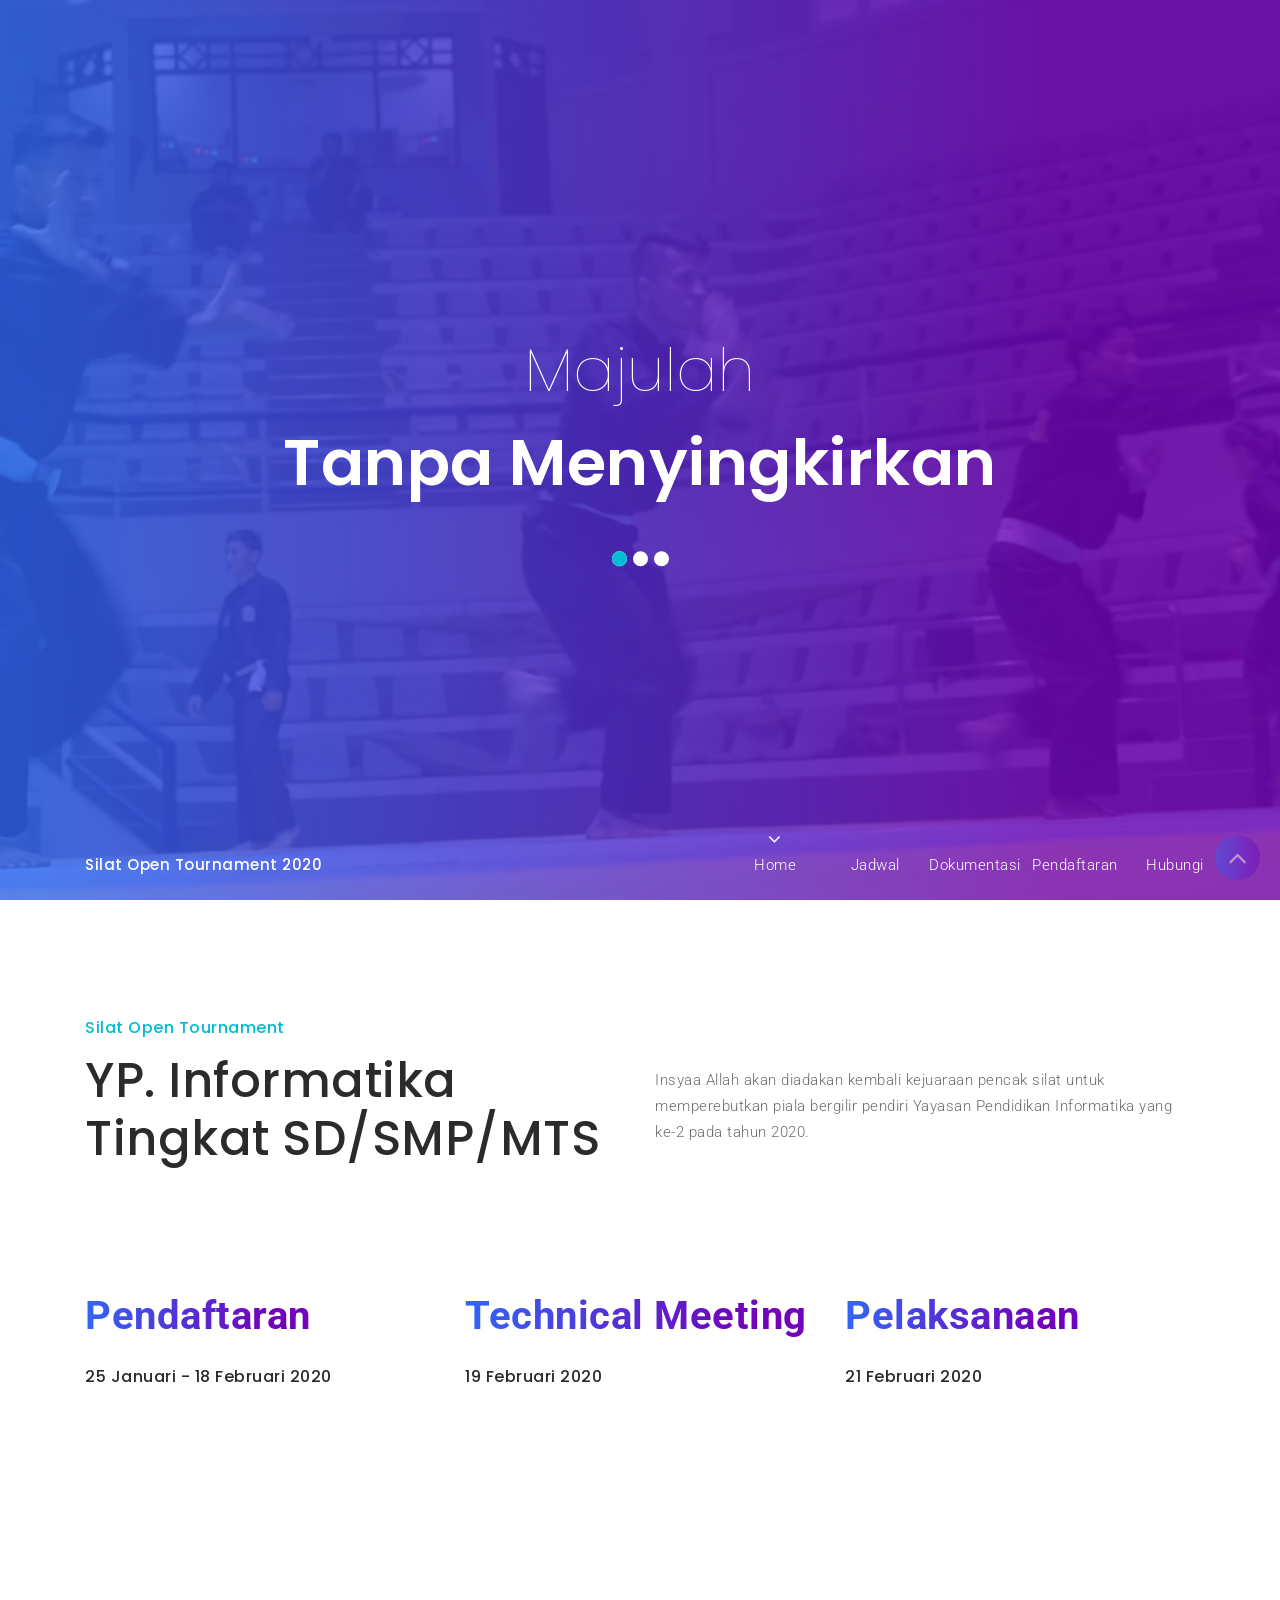
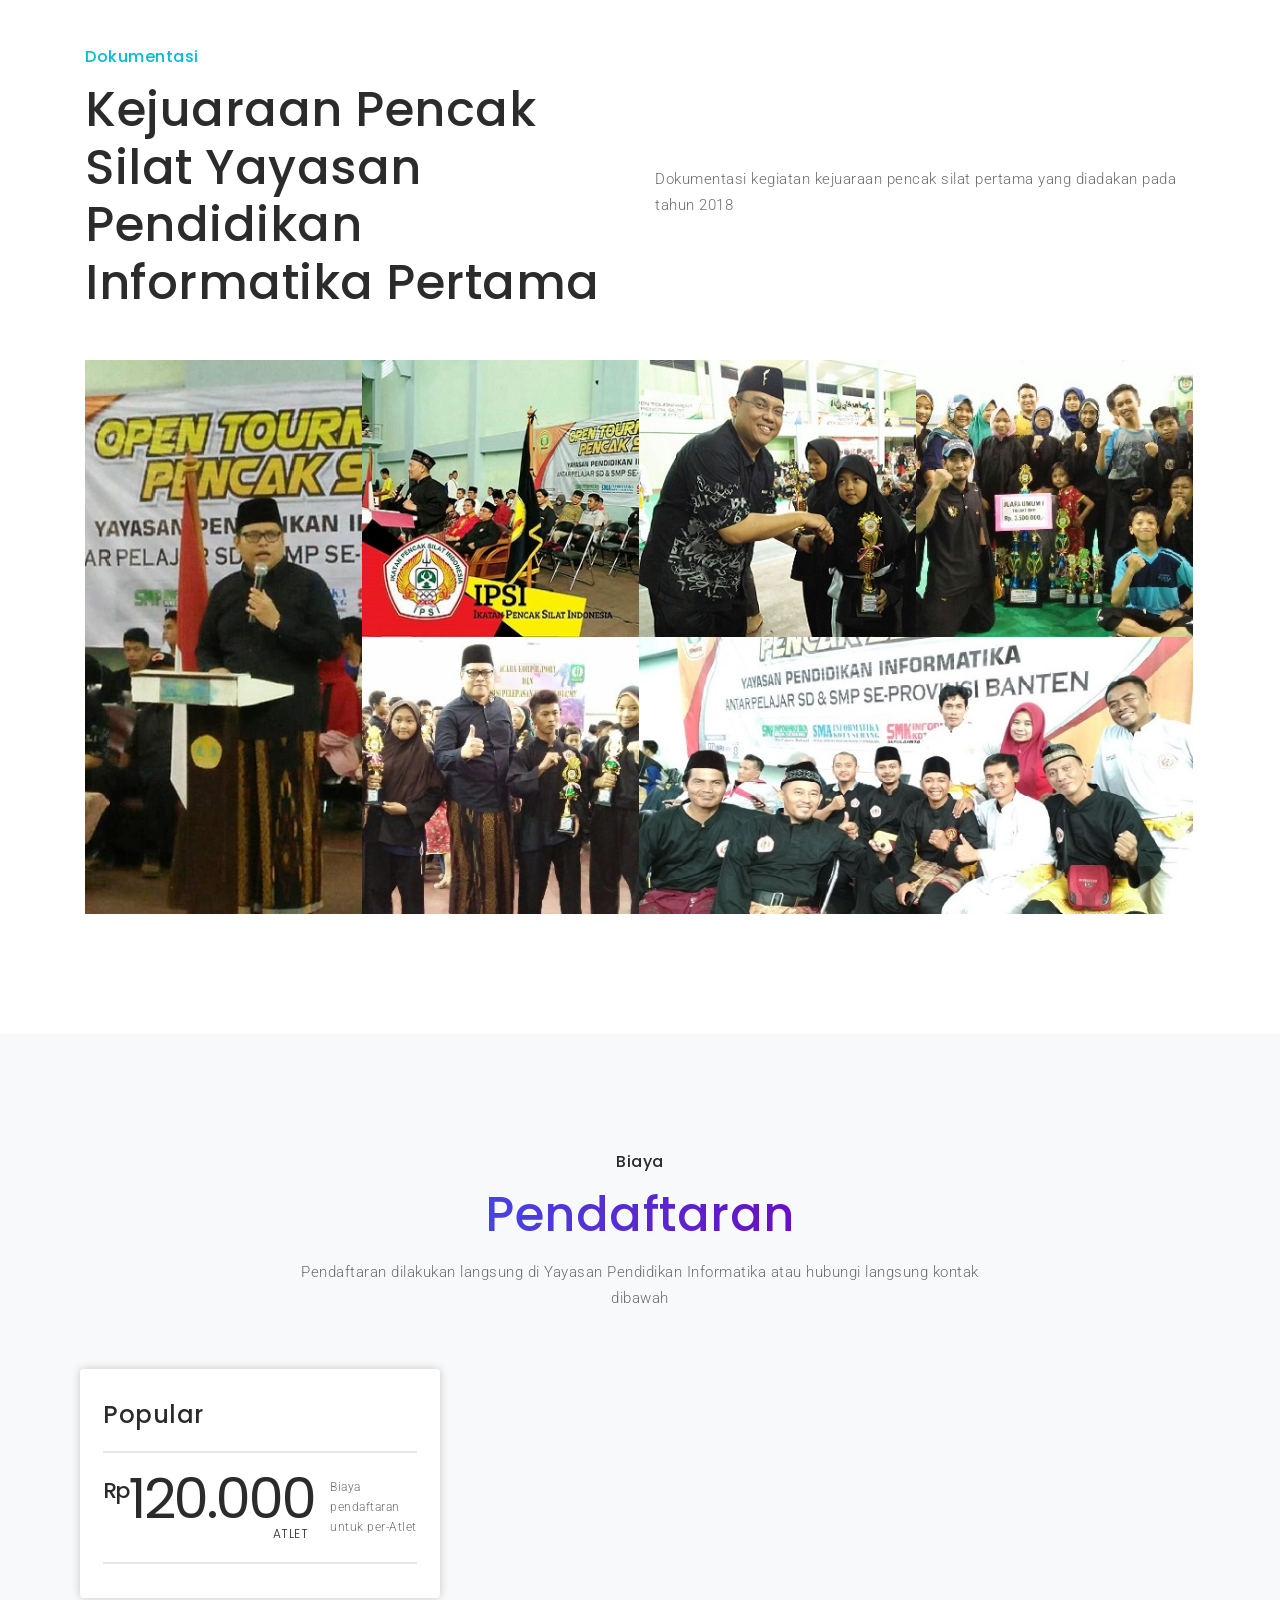
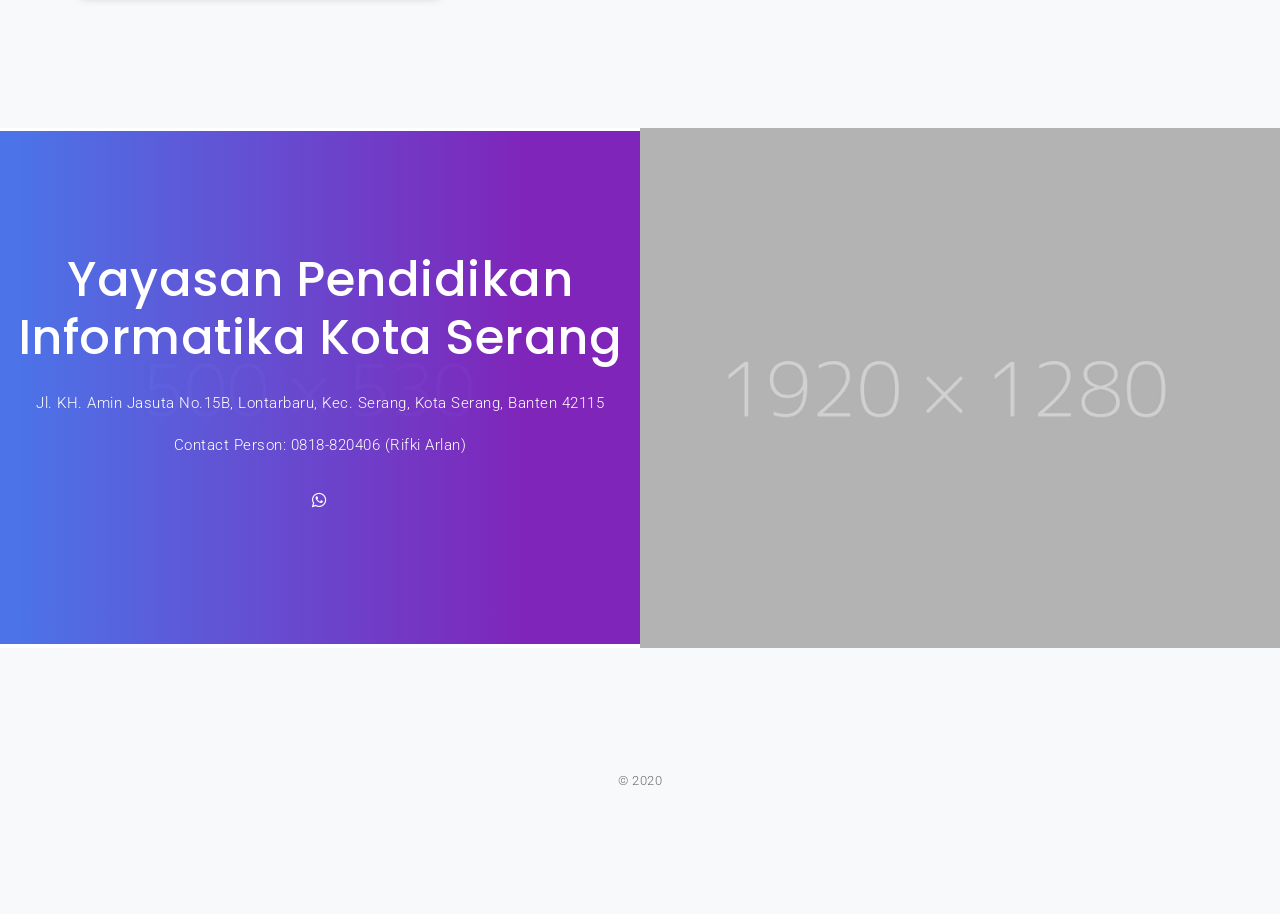
==== web/main.html @ 137b16ca "main page" ====
<!doctype html>
<html lang="en">
<head>
    <!-- Required meta tags -->
    <meta charset="utf-8">
    <meta name="viewport" content="width=device-width, initial-scale=1, shrink-to-fit=no">
    <!-- Page Title -->
    <title>YPI - Silat Open Tournament</title>
    <!-- Favicon -->
    <link rel="icon" href="#">
    <!-- Animate -->
    <link rel="stylesheet" href="css/animate.min.css">
    <!-- Bootstrap CSS -->
    <link rel="stylesheet" href="css/bootstrap.min.css">
    <!-- Font Awesome -->
    <link rel="stylesheet" href="css/font-awesome.min.css">
    <!-- Owl Carousel -->
    <link rel="stylesheet" href="css/owl.carousel.min.css">
    <link rel="stylesheet" href="css/owl.theme.default.min.css">
    <!-- Cube Portfolio -->
    <link rel="stylesheet" href="css/cubeportfolio.min.css">
    <!-- Fancy Box -->
    <link rel="stylesheet" href="css/jquery.fancybox.min.css">
    <!-- REVOLUTION STYLE SHEETS -->
    <link rel="stylesheet" type="text/css" href="rs-plugin/css/settings.css">
    <link rel="stylesheet" type="text/css" href="rs-plugin/css/navigation.css">
    <!-- Style Sheet -->
    <link rel="stylesheet" href="css/style.css">


</head>
<body data-spy="scroll" data-target=".navbar" data-offset="90">

<!--Loader Start-->
<div class="loader">
    <div class="loader-inner">
        <div class="loader-blocks">
            <span class="block-1"></span>
            <span class="block-2"></span>
            <span class="block-3"></span>
            <span class="block-4"></span>
            <span class="block-5"></span>
            <span class="block-6"></span>
            <span class="block-7"></span>
            <span class="block-8"></span>
            <span class="block-9"></span>
            <span class="block-10"></span>
            <span class="block-11"></span>
            <span class="block-12"></span>
            <span class="block-13"></span>
            <span class="block-14"></span>
            <span class="block-15"></span>
            <span class="block-16"></span>
        </div>
    </div>
</div>
<!--Loader End-->

<!--Header Start-->
<header>

    <!--Navigation-->
    <nav class="navbar navbar-top-default bottom-nav navbar-expand-lg navbar-gradient nav-icon">
        <div class="container">
            <!-- <a href="javascript:void(0)" title="Logo" class="logo scroll"> -->
                <!--Logo Default-->
                <!-- <img src="images/logo-white.png" alt="logo" class="logo-dark default"> -->
            <!-- </a> -->
            <span class="logo scroll alt-font text-white item font-weight-500">Silat Open Tournament 2020</span>
            <!--Nav Links-->
            <div class="collapse navbar-collapse" id="wexim">
                <div class="navbar-nav ml-auto">
                        <a class="nav-link scroll" href="#home">Home</a>
                        <a class="nav-link scroll" href="#about">Jadwal</a>
                        <a class="nav-link scroll" href="#portfolio">Dokumentasi</a>
                        <a class="nav-link scroll" href="#price">Pendaftaran</a>
                        <a class="nav-link scroll" href="#contact">Hubungi</a>
                    <span class="menu-line"><i class="fa fa-angle-down" aria-hidden="true"></i></span>
                </div>
            </div>
        </div>
    </nav>


</header>
<!--Header end-->

<!--slider-->
<section id="home" class="p-0 single-slide fullscreen ">
    <h2 class="d-none">hidden</h2>
    <div id="rev_slider_19_1_wrapper" class="rev_slider_wrapper fullscreen-container" data-alias="wexim_slider_01" data-source="gallery" style="background:transparent;padding:0px;">
        <!-- START REVOLUTION SLIDER 5.4.8.1 fullscreen mode -->
        <div id="rev_slider_19_1" class="rev_slider fullscreenbanner" style="display:none;" data-version="5.4.8.1">
            <ul>
                <!-- SLIDE  -->
                <li data-index="rs-3" data-transition="crossfade" data-slotamount="default" data-hideafterloop="0" data-hideslideonmobile="off"  data-easein="default" data-easeout="default" data-masterspeed="default"  data-thumb="images/slide-img2.jpg"  data-rotate="0"  data-saveperformance="off"  data-title="Slide" data-param1="" data-param2="" data-param3="" data-param4="" data-param5="" data-param6="" data-param7="" data-param8="" data-param9="" data-param10="" data-description="">

                    <!-- MAIN IMAGE -->
                    <img src="video/thumb.jpg"  alt=""  data-bgposition="center center" data-bgfit="cover" data-bgrepeat="no-repeat" data-bgparallax="off" class="rev-slidebg" data-no-retina>
                    <!-- LAYERS -->

                    <!-- Overlay -->
                    <div class="gradient-bg1 bg-overlay opacity-8 z-index-1"></div>

                    <div class="rs-background-video-layer"
                         data-forcerewind="on"
                         data-volume="mute"
                         data-videowidth="100%"
                         data-videoheight="100vh"
                         data-videomp4="video/video.mp4"
                         data-videopreload="auto"
                         data-videoloop="loopandnoslidestop"
                         data-forceCover="1"
                         data-aspectratio="16:9"
                         data-autoplay="true"
                         data-autoplayonlyfirsttime="false"></div>


                    <div class="col-xs-12 single-version position-relative text-center center-col z-index-2 alt-font">
                        <div id="single-slider" class="owl-carousel">
                            <!--slide-->
                            <h2 class="alt-font text-white item">Majulah<span class="font-weight-600 d-block">Tanpa Menyingkirkan</span></h2>
                            <!--slide-->
                            <h2 class="alt-font text-white item">Naiklah<span class="font-weight-600 d-block">Tanpa Menjatuhkan</span></h2>
                            <!--slide-->
                            <h2 class="alt-font text-white item">Jadilah Baik<span class="font-weight-600 d-block">Tanpa Menjelekkann</span></h2>
                        </div>
                    </div>

                </li>


            </ul>
    </div><!-- END REVOLUTION SLIDER -->
    </div>
</section>
<!--slider end-->

<!--About Start-->
<section id="about">
    <div class="container">
        <!--About-->
        <div class="row align-items-center wow fadeIn">
            <div class="col-md-6">
                <div class="title">
                        <h6 class="third-color mb-3">Silat Open Tournament</h6>
                        <h2>YP. Informatika Tingkat SD/SMP/MTS</h2>
                </div>
            </div>
            <div class="col-md-6 mb-4">
                    <p>Insyaa Allah akan diadakan kembali kejuaraan pencak silat untuk memperebutkan piala bergilir pendiri Yayasan Pendidikan Informatika yang ke-2 pada tahun 2020.</p>
                </div>
        </div>

        <!--Features-->
        <div class="row mt-lg-5">
            <div class="col-md-4 wow fadeInLeft">
                <div class="feature-box">
                    <span class="item-number gradient-text1">
                        Pendaftaran
                    </span>
                    <h6 class="mb-4">25 Januari - 18 Februari 2020</h6>
                </div>
            </div>
            <div class="col-md-4 wow fadeInUp">
                <div class="feature-box">
                    <span class="item-number gradient-text1">
                        Technical Meeting
                    </span>
                    <h6 class="mb-4">19 Februari 2020</h6>
                </div>
            </div>
            <div class="col-md-4 wow fadeInRight">
                <div class="feature-box">
                    <span class="item-number gradient-text1">
                        Pelaksanaan
                    </span>
                    <h6 class="mb-4">21 Februari 2020</h6>
                </div>
            </div>
        </div>
    </div>
</section>
<!--About End-->

<!--Portfolio Start-->
<section id="portfolio" class="cube-portfolio1">
    <div class="container">
        <!--About-->
        <div class="row align-items-center">
            <div class="col-md-6 wow fadeInLeft">
                <div class="title">
                    <h6 class="third-color mb-3">Dokumentasi</h6>
                    <h2>Kejuaraan Pencak Silat Yayasan Pendidikan Informatika Pertama</h2>
                </div>
            </div>
            <div class="col-md-6 mb-4 wow fadeInRight">
                <p>Dokumentasi kegiatan kejuaraan pencak silat pertama yang diadakan pada tahun 2018</p>
            </div>
        </div>

        <div class="row wow fadeInUp">
            <div class="col-md-12">

        <!--Portfolio Items-->
        <div id="js-grid-mosaic-flat" class="cbp cbp-l-grid-mosaic-flat">

            <div class="cbp-item">
                <div class="cbp-caption cbp-lightbox">
                    <div class="cbp-caption-defaultWrap">
                        <img src="other/W1.jpg" alt="port-1">
                    </div>
                </div>
            </div>
            <div class="cbp-item">
                <div class="cbp-caption cbp-lightbox">
                    <div class="cbp-caption-defaultWrap">
                        <img src="other/W2.jpg" alt="port-2">
                    </div>
                </div>
            </div>
            <div class="cbp-item">
                <div class="cbp-caption cbp-lightbox">
                    <div class="cbp-caption-defaultWrap">
                        <img src="other/W3.jpg" alt="port-4">
                    </div>
                </div>
            </div>
            <div class="cbp-item">
                <div class="cbp-caption cbp-lightbox">
                    <div class="cbp-caption-defaultWrap">
                        <img src="other/W4.jpg" alt="port-3">
                    </div>
                </div>
            </div>
            <div class="cbp-item">
                <div class="cbp-caption cbp-lightbox">
                    <div class="cbp-caption-defaultWrap">
                        <img src="other/W5.jpg" alt="port-5">
                    </div>
                </div>
            </div>
            <div class="cbp-item">
                <div class="cbp-caption cbp-lightbox">
                    <div class="cbp-caption-defaultWrap">
                        <img src="other/W6.jpg" alt="port-6">
                    </div>
                </div>
            </div>
            
        </div>
            <!--To Enable Load More Button Remove The Class="d-none"-->
        <div id="js-loadMore-mosaic-flat" class="cbp-l-loadMore-bgbutton d-none">
            <a href="loadmore.html" class="cbp-l-loadMore-link no-transition btn-rounded" rel="nofollow">
                <span class="cbp-l-loadMore-defaultText no-transition ">Load More</span>
                <span class="cbp-l-loadMore-loadingText ">Loading...</span>
                <span class="cbp-l-loadMore-noMoreLoading">Finish</span>
            </a>
        </div>

        </div>
        </div>

    </div>
</section>
<!--Portfolio end-->

<!--Pricing Start-->
<section id="price" class="bg-light">
    <div class="container">
        <!--Heading-->
        <div class="row">
            <div class="col-md-12 text-center wow fadeIn">
                <div class="title d-inline-block">
                    <h6 class="mb-3">Biaya</h6>
                    <h2 class="gradient-text1 mb-3">Pendaftaran</h2>
                    <p>Pendaftaran dilakukan langsung di Yayasan Pendidikan Informatika atau hubungi langsung kontak dibawah</p>
                </div>
            </div>
        </div>

        <!--Team-->
        <div class="row">
            <div id="price-slider" class="owl-carousel owl-item wow fadeInUp">
            <!--price item-->
            <div class="price-item text-left">
                <h4 class="alt-font d-inline-block font-weight-500 mb-4">Popular</h4>
                <div class="price-tag d-flex align-items-center">
                    <div class="price alt-font text-dark-gray">
                        <h3 class="currency"><span class="sign">Rp</span>120.000</h3>
                        <span class="month">ATLET</span>
                    </div>
                    <p class="price-text no-margin">Biaya pendaftaran untuk per-Atlet</p>
                </div>
            </div>
            </div>
        </div>
    </div>
</section>
<!--Pricing End Start-->

<!--Address Start-->
<section id="contact" class="p-0">
    <div class="container-fluid">
        <div class="row align-items-center">
            <div class="col-md-6 p-0">
                <div class="address-box title mb-0 bg-img4">
                    <!--overlay-->
                    <div class="bg-overlay gradient-bg1 opacity-8"></div>
                    <div class="address-text text-center text-white position-relative wow fadeInUp">
                        <!--title-->
                        <h2 class="mb-4">Yayasan Pendidikan Informatika Kota Serang</h2>
                        <!--Address-->
                        <p class="mb-3 text-white">Jl. KH. Amin Jasuta No.15B, Lontarbaru, Kec. Serang, Kota Serang, Banten 42115</p>
                        <!--Phone-->
                        <p class="mb-3 text-white">Contact Person: 0818-820406 (Rifki Arlan)
                        <!--Social Icon-->
                        <div class="address-social">
                            <ul class="list-unstyled">
                                <li><a target="_blank" class="facebook-text-hvr" href="https://wa.me/62818820406"><i class="fa fa-whatsapp" aria-hidden="true"></i></a></li>
                            </ul>
                        </div>
                    </div>
                </div>
            </div>
            <div class="col-md-6 p-0">
                <div id="map" class="half-map bg-img-map">

                </div>
            </div>
        </div>
    </div>
</section>
<!--Address End-->

<!--Footer Start-->
<section class="bg-light text-center">
    <h2 class="d-none">hidden</h2>
    <div class="container">
        <div class="row">
            <div class="col-md-12">
                <p class="company-about fadeIn">© 2020</p>
            </div>
        </div>
    </div>
</section>
<!--Footer End-->

<!--Scroll Top-->
<a class="scroll-top-arrow" href="javascript:void(0);"><i class="fa fa-angle-up"></i></a>
<!--Scroll Top End-->



<!-- Optional JavaScript -->
<script src="js/jquery-3.3.1.min.js"></script>
<script src="js/popper.min.js"></script>
<script src="js/bootstrap.min.js"></script>
<script src="js/jquery.appear.js"></script>
<!-- isotop gallery -->
<script src="js/isotope.pkgd.min.js"></script>
<!-- cube portfolio gallery -->
<script src="js/jquery.cubeportfolio.min.js"></script>
<!-- owl carousel slider -->
<script src="js/owl.carousel.min.js"></script>
<!-- text rotate -->
<script src="js/morphext.min.js"></script>
<!-- particles -->
<script src="js/particles.min.js"></script>
<!-- parallax Background -->
<script src="js/parallaxie.min.js"></script>
<!-- fancybox popup -->
<script src="js/jquery.fancybox.min.js"></script>
<!-- fancybox popup -->
<script src="js/wow.js"></script>
<!-- REVOLUTION JS FILES -->
<script src="rs-plugin/js/jquery.themepunch.tools.min.js"></script>
<script src="rs-plugin/js/jquery.themepunch.revolution.min.js"></script>
<!-- SLIDER REVOLUTION EXTENSIONS -->
<script src="rs-plugin/js/extensions/revolution.extension.actions.min.js"></script>
<script src="rs-plugin/js/extensions/revolution.extension.carousel.min.js"></script>
<script src="rs-plugin/js/extensions/revolution.extension.kenburn.min.js"></script>
<script src="rs-plugin/js/extensions/revolution.extension.layeranimation.min.js"></script>
<script src="rs-plugin/js/extensions/revolution.extension.migration.min.js"></script>
<script src="rs-plugin/js/extensions/revolution.extension.navigation.min.js"></script>
<script src="rs-plugin/js/extensions/revolution.extension.parallax.min.js"></script>
<script src="rs-plugin/js/extensions/revolution.extension.slideanims.min.js"></script>
<script src="rs-plugin/js/extensions/revolution.extension.video.min.js"></script>
<!-- map -->
<script src="http://maps.google.com/maps/api/js?key=AIzaSyA60wYXnH9P1paQGrMkr3VdsMFef3xqEtQ"></script>
<script src="js/map.js"></script>
<!-- custom script -->
<script src="js/script.js"></script>

</body>
</html>
---- web/rs-plugin/css/settings.css ----
/*-----------------------------------------------------------------------------

-	Revolution Slider 5.0 Default Style Settings -

Screen Stylesheet

version:   	5.4.5
date:      	15/05/17
author:		themepunch
email:     	info@themepunch.com
website:   	http://www.themepunch.com
-----------------------------------------------------------------------------*/
#debungcontrolls,.debugtimeline{width:100%;box-sizing:border-box}.rev_column,.rev_column .tp-parallax-wrap,.tp-svg-layer svg{vertical-align:top}#debungcontrolls{z-index:100000;position:fixed;bottom:0;height:auto;background:rgba(0,0,0,.6);padding:10px}.debugtimeline{height:10px;position:relative;margin-bottom:3px;display:none;white-space:nowrap}.debugtimeline:hover{height:15px}.the_timeline_tester{background:#e74c3c;position:absolute;top:0;left:0;height:100%;width:0}.rs-go-fullscreen{position:fixed!important;width:100%!important;height:100%!important;top:0!important;left:0!important;z-index:9999999!important;background:#fff!important}.debugtimeline.tl_slide .the_timeline_tester{background:#f39c12}.debugtimeline.tl_frame .the_timeline_tester{background:#3498db}.debugtimline_txt{color:#fff;font-weight:400;font-size:7px;position:absolute;left:10px;top:0;white-space:nowrap;line-height:10px}.rtl{direction:rtl}@font-face{font-family:revicons;src:url(../fonts/revicons/revicons.eot?5510888);src:url(../fonts/revicons/revicons.eot?5510888#iefix) format('embedded-opentype'),url(../fonts/revicons/revicons.woff?5510888) format('woff'),url(../fonts/revicons/revicons.ttf?5510888) format('truetype'),url(../fonts/revicons/revicons.svg?5510888#revicons) format('svg');font-weight:400;font-style:normal}[class*=" revicon-"]:before,[class^=revicon-]:before{font-family:revicons;font-style:normal;font-weight:400;speak:none;display:inline-block;text-decoration:inherit;width:1em;margin-right:.2em;text-align:center;font-variant:normal;text-transform:none;line-height:1em;margin-left:.2em}.revicon-search-1:before{content:'\e802'}.revicon-pencil-1:before{content:'\e831'}.revicon-picture-1:before{content:'\e803'}.revicon-cancel:before{content:'\e80a'}.revicon-info-circled:before{content:'\e80f'}.revicon-trash:before{content:'\e801'}.revicon-left-dir:before{content:'\e817'}.revicon-right-dir:before{content:'\e818'}.revicon-down-open:before{content:'\e83b'}.revicon-left-open:before{content:'\e819'}.revicon-right-open:before{content:'\e81a'}.revicon-angle-left:before{content:'\e820'}.revicon-angle-right:before{content:'\e81d'}.revicon-left-big:before{content:'\e81f'}.revicon-right-big:before{content:'\e81e'}.revicon-magic:before{content:'\e807'}.revicon-picture:before{content:'\e800'}.revicon-export:before{content:'\e80b'}.revicon-cog:before{content:'\e832'}.revicon-login:before{content:'\e833'}.revicon-logout:before{content:'\e834'}.revicon-video:before{content:'\e805'}.revicon-arrow-combo:before{content:'\e827'}.revicon-left-open-1:before{content:'\e82a'}.revicon-right-open-1:before{content:'\e82b'}.revicon-left-open-mini:before{content:'\e822'}.revicon-right-open-mini:before{content:'\e823'}.revicon-left-open-big:before{content:'\e824'}.revicon-right-open-big:before{content:'\e825'}.revicon-left:before{content:'\e836'}.revicon-right:before{content:'\e826'}.revicon-ccw:before{content:'\e808'}.revicon-arrows-ccw:before{content:'\e806'}.revicon-palette:before{content:'\e829'}.revicon-list-add:before{content:'\e80c'}.revicon-doc:before{content:'\e809'}.revicon-left-open-outline:before{content:'\e82e'}.revicon-left-open-2:before{content:'\e82c'}.revicon-right-open-outline:before{content:'\e82f'}.revicon-right-open-2:before{content:'\e82d'}.revicon-equalizer:before{content:'\e83a'}.revicon-layers-alt:before{content:'\e804'}.revicon-popup:before{content:'\e828'}.rev_slider_wrapper{position:relative;z-index:0;width:100%}.rev_slider{position:relative;overflow:visible}.entry-content .rev_slider a,.rev_slider a{box-shadow:none}.tp-overflow-hidden{overflow:hidden!important}.group_ov_hidden{overflow:hidden}.rev_slider img,.tp-simpleresponsive img{max-width:none!important;transition:none;margin:0;padding:0;border:none}.rev_slider .no-slides-text{font-weight:700;text-align:center;padding-top:80px}.rev_slider>ul,.rev_slider>ul>li,.rev_slider>ul>li:before,.rev_slider_wrapper>ul,.tp-revslider-mainul>li,.tp-revslider-mainul>li:before,.tp-simpleresponsive>ul,.tp-simpleresponsive>ul>li,.tp-simpleresponsive>ul>li:before{list-style:none!important;position:absolute;margin:0!important;padding:0!important;overflow-x:visible;overflow-y:visible;background-image:none;background-position:0 0;text-indent:0;top:0;left:0}.rev_slider>ul>li,.rev_slider>ul>li:before,.tp-revslider-mainul>li,.tp-revslider-mainul>li:before,.tp-simpleresponsive>ul>li,.tp-simpleresponsive>ul>li:before{visibility:hidden}.tp-revslider-mainul,.tp-revslider-slidesli{padding:0!important;margin:0!important;list-style:none!important}.fullscreen-container,.fullwidthbanner-container{padding:0;position:relative}.rev_slider li.tp-revslider-slidesli{position:absolute!important}.tp-caption .rs-untoggled-content{display:block}.tp-caption .rs-toggled-content{display:none}.rs-toggle-content-active.tp-caption .rs-toggled-content{display:block}.rs-toggle-content-active.tp-caption .rs-untoggled-content{display:none}.rev_slider .caption,.rev_slider .tp-caption{position:relative;visibility:hidden;white-space:nowrap;display:block;-webkit-font-smoothing:antialiased!important;z-index:1}.rev_slider .caption,.rev_slider .tp-caption,.tp-simpleresponsive img{-moz-user-select:none;-khtml-user-select:none;-webkit-user-select:none;-o-user-select:none}.rev_slider .tp-mask-wrap .tp-caption,.rev_slider .tp-mask-wrap :last-child,.wpb_text_column .rev_slider .tp-mask-wrap .tp-caption,.wpb_text_column .rev_slider .tp-mask-wrap :last-child{margin-bottom:0}.tp-svg-layer svg{width:100%;height:100%;position:relative}.tp-carousel-wrapper{cursor:url(openhand.cur),move}.tp-carousel-wrapper.dragged{cursor:url(closedhand.cur),move}.tp_inner_padding{box-sizing:border-box;max-height:none!important}.tp-caption.tp-layer-selectable{-moz-user-select:all;-khtml-user-select:all;-webkit-user-select:all;-o-user-select:all}.tp-caption.tp-hidden-caption,.tp-forcenotvisible,.tp-hide-revslider,.tp-parallax-wrap.tp-hidden-caption{visibility:hidden!important;display:none!important}.rev_slider audio,.rev_slider embed,.rev_slider iframe,.rev_slider object,.rev_slider video{max-width:none!important}.tp-element-background{position:absolute;top:0;left:0;width:100%;height:100%;z-index:0}.tp-blockmask,.tp-blockmask_in,.tp-blockmask_out{position:absolute;top:0;left:0;width:100%;height:100%;background:#fff;z-index:1000;transform:scaleX(0) scaleY(0)}.tp-parallax-wrap{transform-style:preserve-3d}.rev_row_zone{position:absolute;width:100%;left:0;box-sizing:border-box;min-height:50px;font-size:0}.rev_column_inner,.rev_slider .tp-caption.rev_row{position:relative;width:100%!important;box-sizing:border-box}.rev_row_zone_top{top:0}.rev_row_zone_middle{top:50%;transform:translateY(-50%)}.rev_row_zone_bottom{bottom:0}.rev_slider .tp-caption.rev_row{display:table;table-layout:fixed;vertical-align:top;height:auto!important;font-size:0}.rev_column{display:table-cell;position:relative;height:auto;box-sizing:border-box;font-size:0}.rev_column_inner{display:block;height:auto!important;white-space:normal!important}.rev_column_bg{width:100%;height:100%;position:absolute;top:0;left:0;z-index:0;box-sizing:border-box;background-clip:content-box;border:0 solid transparent}.tp-caption .backcorner,.tp-caption .backcornertop,.tp-caption .frontcorner,.tp-caption .frontcornertop{height:0;top:0;width:0;position:absolute}.rev_column_inner .tp-loop-wrap,.rev_column_inner .tp-mask-wrap,.rev_column_inner .tp-parallax-wrap{text-align:inherit}.rev_column_inner .tp-mask-wrap{display:inline-block}.rev_column_inner .tp-parallax-wrap,.rev_column_inner .tp-parallax-wrap .tp-loop-wrap,.rev_column_inner .tp-parallax-wrap .tp-mask-wrap{position:relative!important;left:auto!important;top:auto!important;line-height:0}.tp-video-play-button,.tp-video-play-button i{line-height:50px!important;vertical-align:top;text-align:center}.rev_column_inner .rev_layer_in_column,.rev_column_inner .tp-parallax-wrap,.rev_column_inner .tp-parallax-wrap .tp-loop-wrap,.rev_column_inner .tp-parallax-wrap .tp-mask-wrap{vertical-align:top}.rev_break_columns{display:block!important}.rev_break_columns .tp-parallax-wrap.rev_column{display:block!important;width:100%!important}.fullwidthbanner-container{overflow:hidden}.fullwidthbanner-container .fullwidthabanner{width:100%;position:relative}.tp-static-layers{position:absolute;z-index:101;top:0;left:0}.tp-caption .frontcorner{border-left:40px solid transparent;border-right:0 solid transparent;border-top:40px solid #00A8FF;left:-40px}.tp-caption .backcorner{border-left:0 solid transparent;border-right:40px solid transparent;border-bottom:40px solid #00A8FF;right:0}.tp-caption .frontcornertop{border-left:40px solid transparent;border-right:0 solid transparent;border-bottom:40px solid #00A8FF;left:-40px}.tp-caption .backcornertop{border-left:0 solid transparent;border-right:40px solid transparent;border-top:40px solid #00A8FF;right:0}.tp-layer-inner-rotation{position:relative!important}img.tp-slider-alternative-image{width:100%;height:auto}.caption.fullscreenvideo,.rs-background-video-layer,.tp-caption.coverscreenvideo,.tp-caption.fullscreenvideo{width:100%;height:100%;top:0;left:0;position:absolute}.noFilterClass{filter:none!important}.rs-background-video-layer{visibility:hidden;z-index:0}.caption.fullscreenvideo audio,.caption.fullscreenvideo iframe,.caption.fullscreenvideo video,.tp-caption.fullscreenvideo iframe,.tp-caption.fullscreenvideo iframe audio,.tp-caption.fullscreenvideo iframe video{width:100%!important;height:100%!important;display:none}.fullcoveredvideo audio,.fullscreenvideo audio .fullcoveredvideo video,.fullscreenvideo video{background:#000}.fullcoveredvideo .tp-poster{background-position:center center;background-size:cover;width:100%;height:100%;top:0;left:0}.videoisplaying .html5vid .tp-poster{display:none}.tp-video-play-button{background:#000;background:rgba(0,0,0,.3);border-radius:5px;position:absolute;top:50%;left:50%;color:#FFF;margin-top:-25px;margin-left:-25px;cursor:pointer;width:50px;height:50px;box-sizing:border-box;display:inline-block;z-index:4;opacity:0;transition:opacity .3s ease-out!important}.tp-audio-html5 .tp-video-play-button,.tp-hiddenaudio{display:none!important}.tp-caption .html5vid{width:100%!important;height:100%!important}.tp-video-play-button i{width:50px;height:50px;display:inline-block;font-size:40px!important}.rs-fullvideo-cover,.tp-dottedoverlay,.tp-shadowcover{height:100%;top:0;left:0;position:absolute}.tp-caption:hover .tp-video-play-button{opacity:1;display:block}.tp-caption .tp-revstop{display:none;border-left:5px solid #fff!important;border-right:5px solid #fff!important;margin-top:15px!important;line-height:20px!important;vertical-align:top;font-size:25px!important}.tp-seek-bar,.tp-video-button,.tp-volume-bar{outline:0;line-height:12px;margin:0;cursor:pointer}.videoisplaying .revicon-right-dir{display:none}.videoisplaying .tp-revstop{display:inline-block}.videoisplaying .tp-video-play-button{display:none}.fullcoveredvideo .tp-video-play-button{display:none!important}.fullscreenvideo .fullscreenvideo audio,.fullscreenvideo .fullscreenvideo video{object-fit:contain!important}.fullscreenvideo .fullcoveredvideo audio,.fullscreenvideo .fullcoveredvideo video{object-fit:cover!important}.tp-video-controls{position:absolute;bottom:0;left:0;right:0;padding:5px;opacity:0;transition:opacity .3s;background-image:linear-gradient(to bottom,#000 13%,#323232 100%);display:table;max-width:100%;overflow:hidden;box-sizing:border-box}.rev-btn.rev-hiddenicon i,.rev-btn.rev-withicon i{transition:all .2s ease-out!important;font-size:15px}.tp-caption:hover .tp-video-controls{opacity:.9}.tp-video-button{background:rgba(0,0,0,.5);border:0;border-radius:3px;font-size:12px;color:#fff;padding:0}.tp-video-button:hover{cursor:pointer}.tp-video-button-wrap,.tp-video-seek-bar-wrap,.tp-video-vol-bar-wrap{padding:0 5px;display:table-cell;vertical-align:middle}.tp-video-seek-bar-wrap{width:80%}.tp-video-vol-bar-wrap{width:20%}.tp-seek-bar,.tp-volume-bar{width:100%;padding:0}.rs-fullvideo-cover{width:100%;background:0 0;z-index:5}.disabled_lc .tp-video-play-button,.rs-background-video-layer audio::-webkit-media-controls,.rs-background-video-layer video::-webkit-media-controls,.rs-background-video-layer video::-webkit-media-controls-start-playback-button{display:none!important}.tp-audio-html5 .tp-video-controls{opacity:1!important;visibility:visible!important}.tp-dottedoverlay{background-repeat:repeat;width:100%;z-index:3}.tp-dottedoverlay.twoxtwo{background:url(../assets/gridtile.png)}.tp-dottedoverlay.twoxtwowhite{background:url(../assets/gridtile_white.png)}.tp-dottedoverlay.threexthree{background:url(../assets/gridtile_3x3.png)}.tp-dottedoverlay.threexthreewhite{background:url(../assets/gridtile_3x3_white.png)}.tp-shadowcover{width:100%;background:#fff;z-index:-1}.tp-shadow1{box-shadow:0 10px 6px -6px rgba(0,0,0,.8)}.tp-shadow2:after,.tp-shadow2:before,.tp-shadow3:before,.tp-shadow4:after{z-index:-2;position:absolute;content:"";bottom:10px;left:10px;width:50%;top:85%;max-width:300px;background:0 0;box-shadow:0 15px 10px rgba(0,0,0,.8);transform:rotate(-3deg)}.tp-shadow2:after,.tp-shadow4:after{transform:rotate(3deg);right:10px;left:auto}.tp-shadow5{position:relative;box-shadow:0 1px 4px rgba(0,0,0,.3),0 0 40px rgba(0,0,0,.1) inset}.tp-shadow5:after,.tp-shadow5:before{content:"";position:absolute;z-index:-2;box-shadow:0 0 25px 0 rgba(0,0,0,.6);top:30%;bottom:0;left:20px;right:20px;border-radius:100px/20px}.tp-button{padding:6px 13px 5px;border-radius:3px;height:30px;cursor:pointer;color:#fff!important;text-shadow:0 1px 1px rgba(0,0,0,.6)!important;font-size:15px;line-height:45px!important;font-family:arial,sans-serif;font-weight:700;letter-spacing:-1px;text-decoration:none}.tp-button.big{color:#fff;text-shadow:0 1px 1px rgba(0,0,0,.6);font-weight:700;padding:9px 20px;font-size:19px;line-height:57px!important}.purchase:hover,.tp-button.big:hover,.tp-button:hover{background-position:bottom,15px 11px}.purchase.green,.purchase:hover.green,.tp-button.green,.tp-button:hover.green{background-color:#21a117;box-shadow:0 3px 0 0 #104d0b}.purchase.blue,.purchase:hover.blue,.tp-button.blue,.tp-button:hover.blue{background-color:#1d78cb;box-shadow:0 3px 0 0 #0f3e68}.purchase.red,.purchase:hover.red,.tp-button.red,.tp-button:hover.red{background-color:#cb1d1d;box-shadow:0 3px 0 0 #7c1212}.purchase.orange,.purchase:hover.orange,.tp-button.orange,.tp-button:hover.orange{background-color:#f70;box-shadow:0 3px 0 0 #a34c00}.purchase.darkgrey,.purchase:hover.darkgrey,.tp-button.darkgrey,.tp-button.grey,.tp-button:hover.darkgrey,.tp-button:hover.grey{background-color:#555;box-shadow:0 3px 0 0 #222}.purchase.lightgrey,.purchase:hover.lightgrey,.tp-button.lightgrey,.tp-button:hover.lightgrey{background-color:#888;box-shadow:0 3px 0 0 #555}.rev-btn,.rev-btn:visited{outline:0!important;box-shadow:none!important;text-decoration:none!important;line-height:44px;font-size:17px;font-weight:500;padding:12px 35px;box-sizing:border-box;font-family:Roboto,sans-serif;cursor:pointer}.rev-btn.rev-uppercase,.rev-btn.rev-uppercase:visited{text-transform:uppercase;letter-spacing:1px;font-size:15px;font-weight:900}.rev-btn.rev-withicon i{font-weight:400;position:relative;top:0;margin-left:10px!important}.rev-btn.rev-hiddenicon i{font-weight:400;position:relative;top:0;opacity:0;margin-left:0!important;width:0!important}.rev-btn.rev-hiddenicon:hover i{opacity:1!important;margin-left:10px!important;width:auto!important}.rev-btn.rev-medium,.rev-btn.rev-medium:visited{line-height:36px;font-size:14px;padding:10px 30px}.rev-btn.rev-medium.rev-hiddenicon i,.rev-btn.rev-medium.rev-withicon i{font-size:14px;top:0}.rev-btn.rev-small,.rev-btn.rev-small:visited{line-height:28px;font-size:12px;padding:7px 20px}.rev-btn.rev-small.rev-hiddenicon i,.rev-btn.rev-small.rev-withicon i{font-size:12px;top:0}.rev-maxround{border-radius:30px}.rev-minround{border-radius:3px}.rev-burger{position:relative;width:60px;height:60px;box-sizing:border-box;padding:22px 0 0 14px;border-radius:50%;border:1px solid rgba(51,51,51,.25);-webkit-tap-highlight-color:transparent;cursor:pointer}.rev-burger span{display:block;width:30px;height:3px;background:#333;transition:.7s;pointer-events:none;transform-style:flat!important}.rev-burger.revb-white span,.rev-burger.revb-whitenoborder span{background:#fff}.rev-burger span:nth-child(2){margin:3px 0}#dialog_addbutton .rev-burger:hover :first-child,.open .rev-burger :first-child,.open.rev-burger :first-child{transform:translateY(6px) rotate(-45deg)}#dialog_addbutton .rev-burger:hover :nth-child(2),.open .rev-burger :nth-child(2),.open.rev-burger :nth-child(2){transform:rotate(-45deg);opacity:0}#dialog_addbutton .rev-burger:hover :last-child,.open .rev-burger :last-child,.open.rev-burger :last-child{transform:translateY(-6px) rotate(-135deg)}.rev-burger.revb-white{border:2px solid rgba(255,255,255,.2)}.rev-burger.revb-darknoborder,.rev-burger.revb-whitenoborder{border:0}.rev-burger.revb-darknoborder span{background:#333}.rev-burger.revb-whitefull{background:#fff;border:none}.rev-burger.revb-whitefull span{background:#333}.rev-burger.revb-darkfull{background:#333;border:none}.rev-burger.revb-darkfull span,.rev-scroll-btn.revs-fullwhite{background:#fff}@keyframes rev-ani-mouse{0%{opacity:1;top:29%}15%{opacity:1;top:50%}50%{opacity:0;top:50%}100%{opacity:0;top:29%}}.rev-scroll-btn{display:inline-block;position:relative;left:0;right:0;text-align:center;cursor:pointer;width:35px;height:55px;box-sizing:border-box;border:3px solid #fff;border-radius:23px}.rev-scroll-btn>*{display:inline-block;line-height:18px;font-size:13px;font-weight:400;color:#fff;font-family:proxima-nova,"Helvetica Neue",Helvetica,Arial,sans-serif;letter-spacing:2px}.rev-scroll-btn>.active,.rev-scroll-btn>:focus,.rev-scroll-btn>:hover{color:#fff}.rev-scroll-btn>.active,.rev-scroll-btn>:active,.rev-scroll-btn>:focus,.rev-scroll-btn>:hover{opacity:.8}.rev-scroll-btn.revs-fullwhite span{background:#333}.rev-scroll-btn.revs-fulldark{background:#333;border:none}.rev-scroll-btn.revs-fulldark span,.tp-bullet{background:#fff}.rev-scroll-btn span{position:absolute;display:block;top:29%;left:50%;width:8px;height:8px;margin:-4px 0 0 -4px;background:#fff;border-radius:50%;animation:rev-ani-mouse 2.5s linear infinite}.rev-scroll-btn.revs-dark{border-color:#333}.rev-scroll-btn.revs-dark span{background:#333}.rev-control-btn{position:relative;display:inline-block;z-index:5;color:#FFF;font-size:20px;line-height:60px;font-weight:400;font-style:normal;font-family:Raleway;text-decoration:none;text-align:center;background-color:#000;border-radius:50px;text-shadow:none;background-color:rgba(0,0,0,.5);width:60px;height:60px;box-sizing:border-box;cursor:pointer}.rev-cbutton-dark-sr,.rev-cbutton-light-sr{border-radius:3px}.rev-cbutton-light,.rev-cbutton-light-sr{color:#333;background-color:rgba(255,255,255,.75)}.rev-sbutton{line-height:37px;width:37px;height:37px}.rev-sbutton-blue{background-color:#3B5998}.rev-sbutton-lightblue{background-color:#00A0D1}.rev-sbutton-red{background-color:#DD4B39}.tp-bannertimer{visibility:hidden;width:100%;height:5px;background:#000;background:rgba(0,0,0,.15);position:absolute;z-index:200;top:0}.tp-bannertimer.tp-bottom{top:auto;bottom:0!important;height:5px}.tp-caption img{background:0 0;-ms-filter:"progid:DXImageTransform.Microsoft.gradient(startColorstr=#00FFFFFF,endColorstr=#00FFFFFF)";filter:progid:DXImageTransform.Microsoft.gradient(startColorstr=#00FFFFFF, endColorstr=#00FFFFFF);zoom:1}.caption.slidelink a div,.tp-caption.slidelink a div{width:3000px;height:1500px;background:url(../assets/coloredbg.png)}.tp-caption.slidelink a span{background:url(../assets/coloredbg.png)}.tp-loader.spinner0,.tp-loader.spinner5{background-image:url(../assets/loader.gif);background-repeat:no-repeat}.tp-shape{width:100%;height:100%}.tp-caption .rs-starring{display:inline-block}.tp-caption .rs-starring .star-rating{float:none;display:inline-block;vertical-align:top;color:#FFC321!important}.tp-caption .rs-starring .star-rating,.tp-caption .rs-starring-page .star-rating{position:relative;height:1em;width:5.4em;font-family:star;font-size:1em!important}.tp-loader.spinner0,.tp-loader.spinner1{width:40px;height:40px;margin-top:-20px;margin-left:-20px;animation:tp-rotateplane 1.2s infinite ease-in-out;background-color:#fff;border-radius:3px;box-shadow:0 0 20px 0 rgba(0,0,0,.15)}.tp-caption .rs-starring .star-rating:before,.tp-caption .rs-starring-page .star-rating:before{content:"\73\73\73\73\73";color:#E0DADF;float:left;top:0;left:0;position:absolute}.tp-caption .rs-starring .star-rating span{overflow:hidden;float:left;top:0;left:0;position:absolute;padding-top:1.5em;font-size:1em!important}.tp-caption .rs-starring .star-rating span:before{content:"\53\53\53\53\53";top:0;position:absolute;left:0}.tp-loader{top:50%;left:50%;z-index:10000;position:absolute}.tp-loader.spinner0{background-position:center center}.tp-loader.spinner5{background-position:10px 10px;background-color:#fff;margin:-22px;width:44px;height:44px;border-radius:3px}@keyframes tp-rotateplane{0%{transform:perspective(120px) rotateX(0) rotateY(0)}50%{transform:perspective(120px) rotateX(-180.1deg) rotateY(0)}100%{transform:perspective(120px) rotateX(-180deg) rotateY(-179.9deg)}}.tp-loader.spinner2{width:40px;height:40px;margin-top:-20px;margin-left:-20px;background-color:red;box-shadow:0 0 20px 0 rgba(0,0,0,.15);border-radius:100%;animation:tp-scaleout 1s infinite ease-in-out}@keyframes tp-scaleout{0%{transform:scale(0)}100%{transform:scale(1);opacity:0}}.tp-loader.spinner3{margin:-9px 0 0 -35px;width:70px;text-align:center}.tp-loader.spinner3 .bounce1,.tp-loader.spinner3 .bounce2,.tp-loader.spinner3 .bounce3{width:18px;height:18px;background-color:#fff;box-shadow:0 0 20px 0 rgba(0,0,0,.15);border-radius:100%;display:inline-block;animation:tp-bouncedelay 1.4s infinite ease-in-out;animation-fill-mode:both}.tp-loader.spinner3 .bounce1{animation-delay:-.32s}.tp-loader.spinner3 .bounce2{animation-delay:-.16s}@keyframes tp-bouncedelay{0%,100%,80%{transform:scale(0)}40%{transform:scale(1)}}.tp-loader.spinner4{margin:-20px 0 0 -20px;width:40px;height:40px;text-align:center;animation:tp-rotate 2s infinite linear}.tp-loader.spinner4 .dot1,.tp-loader.spinner4 .dot2{width:60%;height:60%;display:inline-block;position:absolute;top:0;background-color:#fff;border-radius:100%;animation:tp-bounce 2s infinite ease-in-out;box-shadow:0 0 20px 0 rgba(0,0,0,.15)}.tp-loader.spinner4 .dot2{top:auto;bottom:0;animation-delay:-1s}@keyframes tp-rotate{100%{transform:rotate(360deg)}}@keyframes tp-bounce{0%,100%{transform:scale(0)}50%{transform:scale(1)}}.tp-bullets.navbar,.tp-tabs.navbar,.tp-thumbs.navbar{border:none;min-height:0;margin:0;border-radius:0}.tp-bullets,.tp-tabs,.tp-thumbs{position:absolute;display:block;z-index:1000;top:0;left:0}.tp-tab,.tp-thumb{cursor:pointer;position:absolute;opacity:.5;box-sizing:border-box}.tp-arr-imgholder,.tp-tab-image,.tp-thumb-image,.tp-videoposter{background-position:center center;background-size:cover;width:100%;height:100%;display:block;position:absolute;top:0;left:0}.tp-tab.selected,.tp-tab:hover,.tp-thumb.selected,.tp-thumb:hover{opacity:1}.tp-tab-mask,.tp-thumb-mask{box-sizing:border-box!important}.tp-tabs,.tp-thumbs{box-sizing:content-box!important}.tp-bullet{width:15px;height:15px;position:absolute;background:rgba(255,255,255,.3);cursor:pointer}.tp-bullet.selected,.tp-bullet:hover{background:#fff}.tparrows{cursor:pointer;background:#000;background:rgba(0,0,0,.5);width:40px;height:40px;position:absolute;display:block;z-index:1000}.tparrows:hover{background:#000}.tparrows:before{font-family:revicons;font-size:15px;color:#fff;display:block;line-height:40px;text-align:center}.hginfo,.hglayerinfo{font-size:12px;font-weight:600}.tparrows.tp-leftarrow:before{content:'\e824'}.tparrows.tp-rightarrow:before{content:'\e825'}body.rtl .tp-kbimg{left:0!important}.dddwrappershadow{box-shadow:0 45px 100px rgba(0,0,0,.4)}.hglayerinfo{position:fixed;bottom:0;left:0;color:#FFF;line-height:20px;background:rgba(0,0,0,.75);padding:5px 10px;z-index:2000;white-space:normal}.helpgrid,.hginfo{position:absolute}.hginfo{top:-2px;left:-2px;color:#e74c3c;background:#000;padding:2px 5px}.indebugmode .tp-caption:hover{border:1px dashed #c0392b!important}.helpgrid{border:2px dashed #c0392b;top:0;left:0;z-index:0}#revsliderlogloglog{padding:15px;color:#fff;position:fixed;top:0;left:0;width:200px;height:150px;background:rgba(0,0,0,.7);z-index:100000;font-size:10px;overflow:scroll}.aden{filter:hue-rotate(-20deg) contrast(.9) saturate(.85) brightness(1.2)}.aden::after{background:linear-gradient(to right,rgba(66,10,14,.2),transparent);mix-blend-mode:darken}.perpetua::after,.reyes::after{mix-blend-mode:soft-light;opacity:.5}.inkwell{filter:sepia(.3) contrast(1.1) brightness(1.1) grayscale(1)}.perpetua::after{background:linear-gradient(to bottom,#005b9a,#e6c13d)}.reyes{filter:sepia(.22) brightness(1.1) contrast(.85) saturate(.75)}.reyes::after{background:#efcdad}.gingham{filter:brightness(1.05) hue-rotate(-10deg)}.gingham::after{background:linear-gradient(to right,rgba(66,10,14,.2),transparent);mix-blend-mode:darken}.toaster{filter:contrast(1.5) brightness(.9)}.toaster::after{background:radial-gradient(circle,#804e0f,#3b003b);mix-blend-mode:screen}.walden{filter:brightness(1.1) hue-rotate(-10deg) sepia(.3) saturate(1.6)}.walden::after{background:#04c;mix-blend-mode:screen;opacity:.3}.hudson{filter:brightness(1.2) contrast(.9) saturate(1.1)}.hudson::after{background:radial-gradient(circle,#a6b1ff 50%,#342134);mix-blend-mode:multiply;opacity:.5}.earlybird{filter:contrast(.9) sepia(.2)}.earlybird::after{background:radial-gradient(circle,#d0ba8e 20%,#360309 85%,#1d0210 100%);mix-blend-mode:overlay}.mayfair{filter:contrast(1.1) saturate(1.1)}.mayfair::after{background:radial-gradient(circle at 40% 40%,rgba(255,255,255,.8),rgba(255,200,200,.6),#111 60%);mix-blend-mode:overlay;opacity:.4}.lofi{filter:saturate(1.1) contrast(1.5)}.lofi::after{background:radial-gradient(circle,transparent 70%,#222 150%);mix-blend-mode:multiply}._1977{filter:contrast(1.1) brightness(1.1) saturate(1.3)}._1977:after{background:rgba(243,106,188,.3);mix-blend-mode:screen}.brooklyn{filter:contrast(.9) brightness(1.1)}.brooklyn::after{background:radial-gradient(circle,rgba(168,223,193,.4) 70%,#c4b7c8);mix-blend-mode:overlay}.xpro2{filter:sepia(.3)}.xpro2::after{background:radial-gradient(circle,#e6e7e0 40%,rgba(43,42,161,.6) 110%);mix-blend-mode:color-burn}.nashville{filter:sepia(.2) contrast(1.2) brightness(1.05) saturate(1.2)}.nashville::after{background:rgba(0,70,150,.4);mix-blend-mode:lighten}.nashville::before{background:rgba(247,176,153,.56);mix-blend-mode:darken}.lark{filter:contrast(.9)}.lark::after{background:rgba(242,242,242,.8);mix-blend-mode:darken}.lark::before{background:#22253f;mix-blend-mode:color-dodge}.moon{filter:grayscale(1) contrast(1.1) brightness(1.1)}.moon::before{background:#a0a0a0;mix-blend-mode:soft-light}.moon::after{background:#383838;mix-blend-mode:lighten}.clarendon{filter:contrast(1.2) saturate(1.35)}.clarendon:before{background:rgba(127,187,227,.2);mix-blend-mode:overlay}.willow{filter:grayscale(.5) contrast(.95) brightness(.9)}.willow::before{background-color:radial-gradient(40%,circle,#d4a9af 55%,#000 150%);mix-blend-mode:overlay}.willow::after{background-color:#d8cdcb;mix-blend-mode:color}.rise{filter:brightness(1.05) sepia(.2) contrast(.9) saturate(.9)}.rise::after{background:radial-gradient(circle,rgba(232,197,152,.8),transparent 90%);mix-blend-mode:overlay;opacity:.6}.rise::before{background:radial-gradient(circle,rgba(236,205,169,.15) 55%,rgba(50,30,7,.4));mix-blend-mode:multiply}._1977:after,._1977:before,.aden:after,.aden:before,.brooklyn:after,.brooklyn:before,.clarendon:after,.clarendon:before,.earlybird:after,.earlybird:before,.gingham:after,.gingham:before,.hudson:after,.hudson:before,.inkwell:after,.inkwell:before,.lark:after,.lark:before,.lofi:after,.lofi:before,.mayfair:after,.mayfair:before,.moon:after,.moon:before,.nashville:after,.nashville:before,.perpetua:after,.perpetua:before,.reyes:after,.reyes:before,.rise:after,.rise:before,.slumber:after,.slumber:before,.toaster:after,.toaster:before,.walden:after,.walden:before,.willow:after,.willow:before,.xpro2:after,.xpro2:before{content:'';display:block;height:100%;width:100%;top:0;left:0;position:absolute;pointer-events:none}._1977,.aden,.brooklyn,.clarendon,.earlybird,.gingham,.hudson,.inkwell,.lark,.lofi,.mayfair,.moon,.nashville,.perpetua,.reyes,.rise,.slumber,.toaster,.walden,.willow,.xpro2{position:relative}._1977 img,.aden img,.brooklyn img,.clarendon img,.earlybird img,.gingham img,.hudson img,.inkwell img,.lark img,.lofi img,.mayfair img,.moon img,.nashville img,.perpetua img,.reyes img,.rise img,.slumber img,.toaster img,.walden img,.willow img,.xpro2 img{width:100%;z-index:1}._1977:before,.aden:before,.brooklyn:before,.clarendon:before,.earlybird:before,.gingham:before,.hudson:before,.inkwell:before,.lark:before,.lofi:before,.mayfair:before,.moon:before,.nashville:before,.perpetua:before,.reyes:before,.rise:before,.slumber:before,.toaster:before,.walden:before,.willow:before,.xpro2:before{z-index:2}._1977:after,.aden:after,.brooklyn:after,.clarendon:after,.earlybird:after,.gingham:after,.hudson:after,.inkwell:after,.lark:after,.lofi:after,.mayfair:after,.moon:after,.nashville:after,.perpetua:after,.reyes:after,.rise:after,.slumber:after,.toaster:after,.walden:after,.willow:after,.xpro2:after{z-index:3}.slumber{filter:saturate(.66) brightness(1.05)}.slumber::after{background:rgba(125,105,24,.5);mix-blend-mode:soft-light}.slumber::before{background:rgba(69,41,12,.4);mix-blend-mode:lighten}.tp-kbimg-wrap:after,.tp-kbimg-wrap:before{height:500%;width:500%}
---- web/rs-plugin/css/navigation.css ----
.wexim.tp-bullets{
    height: 110px !important;
    width: 19px !important;
    text-align: center;
    display: inline-block;
    position: relative;
}

.wexim .tp-bullet{
    position:relative;
    display: contents;
    background: transparent;
    cursor: pointer;
    box-sizing: content-box;
}
.single-slide .wexim .tp-bullet{
    display: none !important;
}

.wexim .tp-bullet .tp-bullet-inner{
    width: 13px;
    height: 13px;
    position:relative;
    border: 3px solid #ffffff;
    border-radius: 50%;
    background: transparent;
    cursor: pointer;
    box-sizing: content-box;
    -webkit-transition: all .5s ease-in-out;
    -moz-transition: all .5s ease-in-out;
    -ms-transition: all .5s ease-in-out;
    -o-transition: all .5s ease-in-out;
    transition: all .5s ease-in-out;
}

.dark-slider .wexim .tp-bullet .tp-bullet-inner{
    border: 3px solid #4d4d4d;
}


.wexim .tp-bullet.selected .tp-bullet-inner{
    transform: scale(1.4);
    margin-top:2px;
    background: #00bcd4;
    -webkit-transition: all .5s ease-in-out;
    -moz-transition: all .5s ease-in-out;
    -ms-transition: all .5s ease-in-out;
    -o-transition: all .5s ease-in-out;
    transition: all .5s ease-in-out;
}

.dark-slider .wexim .tp-bullet.selected .tp-bullet-inner{
    background: transparent;
}

.wexim .tp-bullet:not(:last-child) .tp-line{
    height: 20px;
    width: 3px;
    background: white;
    display: block;
    margin: 0 auto;
}

.dark-slider .wexim .tp-bullet:not(:last-child) .tp-line{
    background: #4d4d4d;
}
---- web/css/style.css ----
/* ===================================
    About
====================================== */

/*
    Theme Name: Wexim
    Theme URI:
    Author: Themes Industry
    Author URI:
    Description: One Page Parallax Template
    Tags: one page, multipurpose, parallax, creative, html5

 */

/* ===================================
    Table of Content
====================================== */


/*  - Fonts
    - General
    - Fonts
    - Social Icon Hover
    - Header And Navigation
    - Slider
    - Feature
    - Team
    - Portfolio
    - Price
    - Parallax
    - Testimonial
    - Client
    - Blog
    - Contact
    - Map
    - Footer
    - Loader
    - Media Queries   */


/* ===================================
    Google font
====================================== */

@import url('https://fonts.googleapis.com/css?family=Roboto:300,400,500,700');
@import url('https://fonts.googleapis.com/css?family=Poppins:200,300,400,500,600,700');


.main-font{font-family: 'Roboto', sans-serif;}
.alt-font{font-family: 'Poppins', sans-serif;}


/* ===================================
    General
====================================== */

body {font-family: 'Roboto', sans-serif; font-size: 15px;color: #2b2b2b;font-weight:300;line-height: 26px;letter-spacing: 0.5px;overflow-x: hidden;-webkit-font-smoothing: antialiased;}
p{margin-bottom: 0;color: #6d6d6d;}
a {color:inherit;}
br{line-height: 15px}
::-webkit-scrollbar-track {background-color: #e9edf0;border-left: 1px solid #ededed;}
::-webkit-scrollbar {width: 7px;background-color: #385aef;}
::-webkit-scrollbar-thumb {background: #385aef;}
a:hover, a:active {color: #385aef;text-decoration: none;}
a:focus, a:active, button:focus, button:active, .btn.active.focus, .btn.active:focus, .btn.focus, .btn:active.focus, .btn:active:focus, .btn:focus {outline: none;text-decoration: none}
.form-control::placeholder {color: #c2c2c2;opacity: 1;}  .form-control:-ms-input-placeholder {color: #c2c2c2;}  .form-control::-ms-input-placeholder {color: #c2c2c2;}
a, *::before, *::after, img, span, input, button, .navbar, .fixedmenu, .tp-bullet, .owl-dot, .owl-prev, .owl-next {transition: ease-in-out 0.2s;-webkit-transition: ease-in-out 0.2s;-moz-transition: ease-in-out 0.2s;-ms-transition: ease-in-out 0.2s;-o-transition: ease-in-out 0.2s;}
ul{list-style: none;padding: 0; margin: 0;}
:focus{outline: none;}
img {max-width: 100%}
section,.section-padding {position: relative;padding: 7.5rem 0;overflow: hidden;}
.section-top-margin{margin-top: 7.5rem;}
.h1, .h2, .h3, .h4, .h5, .h6, h1, h2, h3, h4, h5, h6 {line-height: 1; font-family: 'Poppins', sans-serif; margin-bottom: 0;}
.btn.focus, .btn:focus{box-shadow: none;}

/* transition none */

.no-transition *{transition-timing-function:initial; -moz-transition-timing-function:initial; -webkit-transition-timing-function:initial; -o-transition-timing-function:initial; -ms-transition-timing-function:initial; transition-duration: 0s; -moz-transition-duration: 0s; -webkit-transition-duration: 0s; -o-transition-duration: 0s; -ms-transition-duration: 0s;}


/* opacity */
.opacity-full{opacity: 1;}
.opacity-3{opacity: .3;}
.opacity-4{opacity: .4;}
.opacity-5{opacity: .5;}
.opacity-6{opacity: .6;}
.opacity-7{opacity: .7;}
.opacity-8{opacity: .8;}
.opacity-9{opacity: .9;}

/*font-weight*/
.font-weight-100{font-weight: 100;}
.font-weight-300{font-weight: 300;}
.font-weight-500{font-weight: 500;}
.font-weight-600{font-weight: 600;}

/* z index */
.z-index-1{z-index: 1;}
.z-index-2{z-index: 2;}
.z-index-2{z-index: 3;}
.z-index-2{z-index: 4;}
.z-index-2{z-index: 5;}


/* overlay */
.bg-overlay{position: absolute;top: 0;left: 0;width: 100%;height: 100%;}

/* backround color */

.bg-black{background: #000000;}
.bg-dark {background-color: #1d1d21 !important;}
.bg-blue {background-color: #00bcd4;}

.gradient-bg1{
    background: #3264f5;
    background: -moz-linear-gradient(left, #3264f5 2%, #7202bb 82%);
    background: -webkit-linear-gradient(left, #3264f5 2%,#7202bb 82%);
    background: linear-gradient(to right, #3264f5 2%,#7202bb 82%);
    filter: progid:DXImageTransform.Microsoft.gradient( startColorstr='#3264f5', endColorstr='#7202bb',GradientType=1 );
}

/* text-color */
.main-color{color: #3264f5;}
.alt-color{color: #7202bb;}
.third-color{color: #00bcd4;}

.gradient-text1{
    background: #3264f5;
    background: -moz-linear-gradient(left, #3264f5 2%, #7202bb 82%);
    background: -webkit-linear-gradient(left, #3264f5 2%,#7202bb 82%);
    background: linear-gradient(to right, #3264f5 2%,#7202bb 82%);
    filter: progid:DXImageTransform.Microsoft.gradient( startColorstr='#3264f5', endColorstr='#7202bb',GradientType=1 );
    -webkit-background-clip: text;
    -webkit-text-fill-color: transparent;
}

/* button */
.btn {display:inline-block; font-size: 17px; border:2px solid transparent; letter-spacing: .5px; line-height: inherit; border-radius: 0; text-transform:capitalize; width: auto;font-family: 'Poppins', sans-serif; font-weight: 500; transition-duration: 0.3s; transition: all 0.3s !important; transition-timing-function: ease-in-out}
/* button size */
.btn.btn-small {font-size:12px; padding: 4px 24px;}
.btn.btn-medium {font-size:12px; padding: 6px 25px;}
.btn.btn-large {font-size:14px; padding: 9px 34px; line-height: 25px}
.btn.btn-rounded {border-radius: 50px;}

/* button background */
.btn.btn-white {background:#ffffff; border-color: #ffffff; color: #585858}
.btn.btn-white:hover, .btn.btn-white:focus {background: transparent !important; border-color: #ffffff; color:  #ffffff !important}
.btn.btn-transparent-white {background:transparent; border-color: #ffffff; color:  #ffffff}
.btn.btn-transparent-white:hover, .btn.btn-transparent-white:focus {background: #ffffff !important; color: #585858 !important}
.btn.btn-transparent-black {background:transparent; border-color: #2b2b2b; color: #2b2b2b}
.btn.btn-transparent-black:hover, .btn.btn-transparent-black:focus {background: #2b2b2b !important; color: #ffffff !important}
.btn.btn-black {background: #2b2b2b; border-color: #2b2b2b; color: #ffffff}
.btn.btn-black:hover, .btn.btn-black:focus {background: transparent !important; border-color: #2b2b2b; color: #2b2b2b !important}
.btn.btn-blue {background: #00bcd4; border-color: #00bcd4; color: #ffffff}
.btn.btn-blue:hover, .btn.btn-blue:focus {background: transparent !important; border-color: #00bcd4; color: #00bcd4 !important}
.btn.btn-gradient{color: #ffffff; flex: 1 1 auto;transition: 0.5s;background-size: 200% auto;background-image: linear-gradient(to right, #3264f5 0%, #7202bb 51%, #3264f5 100%);}
.btn.btn-gradient:hover{background-position: right center;}
.btn.btn-hvr-white:hover, .btn.btn-hvr-white:focus {background: #ffffff !important; border-color: #ffffff; color: #585858 !important}

/* ===================================
   Social Icon Hover
====================================== */

/*icon bg bover */
.facebook-bg-hvr:hover{background:#4267B2 !important;color: #fff !important;border: 1px solid #4267B2 !important;}
.twitter-bg-hvr:hover{background:#1DA1F2 !important;color: #fff !important;border: 1px solid #1DA1F2 !important;}
.instagram-bg-hvr:hover{background:#C32AA3 !important;color: #fff !important;border: 1px solid #C32AA3 !important;}
.linkedin-bg-hvr:hover{background:#0077B5 !important;color: #fff !important;border: 1px solid #0077B5 !important;}
.pinterest-bg-hvr:hover{background:#BD081C !important;color: #fff !important;border: 1px solid #BD081C !important;}
.google-bg-hvr:hover{background:#DB4437 !important;color: #fff !important;border: 1px solid #DB4437 !important;}

/*icon text bover */
.facebook-text-hvr:hover{color:#4267B2 !important;}
.twitter-text-hvr:hover{color:#1DA1F2 !important;}
.instagram-text-hvr:hover{color:#C32AA3 !important;}
.linkedin-text-hvr:hover{color:#0077B5 !important;}
.pinterest-text-hvr:hover{color:#BD081C !important;}
.google-text-hvr:hover{color:#DB4437 !important;}

.fancy-image{
    background: url("../images/slider-image1.jpg");
}

/* ===================================
    Header & Navigation
====================================== */

header {
    width: 100%;
    z-index: 99;
}

/* logo change */

header .logo .logo-dark, header .logo .logo-light {visibility: hidden; opacity: 0; width: 0; transition-duration: 0.5s; -webkit-transition-duration: 0.5s; -moz-transition-duration: 0.5s; -ms-transition-duration: 0.5s; -o-transition-duration: 0.5s;}
header .logo .logo-dark.default, header .logo .logo-light.default {visibility: visible; opacity: 1; width: auto; transition-duration:0.5s;  -webkit-transition-duration: 0.5s; -moz-transition-duration: 0.5s; -ms-transition-duration: 0.5s; -o-transition-duration: 0.5s;}
header.header-appear nav .logo .logo-light, header.header-appear nav.header-dark .logo .logo-light {visibility: visible;  opacity: 1; width: auto; transition-duration: 0.5s; -webkit-transition-duration: 0.5s; -moz-transition-duration: 0.5s; -ms-transition-duration: 0.5s; -o-transition-duration: 0.5s;}
header.header-appear nav .logo .logo-dark, header.header-appear nav.header-dark .logo .logo-dark {visibility: hidden; opacity: 0; width: 0; transition-duration:0.5s; -webkit-transition-duration: 0.5s; -moz-transition-duration: 0.5s; -ms-transition-duration: 0.5s; -o-transition-duration: 0.5s;}
header.header-appear nav .logo .logo-dark, header.header-appear nav.header-light .logo .logo-dark {visibility: visible;  opacity: 1; width: auto; transition-duration:0.5s; -webkit-transition-duration: 0.5s; -moz-transition-duration: 0.5s; -ms-transition-duration: 0.5s; -o-transition-duration: 0.5s;}
header.header-appear nav .logo .logo-light, header.header-appear nav.header-light .logo .logo-light {visibility: hidden; opacity: 0; width: 0; transition-duration:0.5s; -webkit-transition-duration: 0.5s; -moz-transition-duration: 0.5s; -ms-transition-duration: 0.5s; -o-transition-duration: 0.5s;}
header a.logo {display: inline-block; vertical-align: middle;line-height: 0}
header a.logo img {max-height:35px; max-width: 100px;vertical-align: sub;}


/*header top bar*/

.top-header-area{
    position: absolute;
    top: 0;
    z-index: 99;
    width: 100%;
    display: block;
    height: 45px;
    line-height: 45px;
    font-size: 14px;
}

.top-header-area .header-top-text i{
    font-size: 18px;
}

.top-header-area ~ .navbar-top-default{
    background-color: #ffffff;
    top: 45px;
    height: 65px;
}

.header-appear .top-header-area{
    display: none;
}

.header-appear .top-header-area ~ .navbar-top-default{
    top: 0;
}

/* nav top default */

.navbar-top-default{
    position: absolute;
    top: 0;
    z-index: 99;
    overflow: hidden;
    height: 90px;
    width: 100%;
    -webkit-transition: all .1s ease;
    -moz-transition: all .1s ease;
    -ms-transition: all .1s ease;
    -o-transition: all .1s ease;
    transition: all .1s ease;
}


.navbar-top-default.navbar-gradient .navbar-nav .nav-link {
    padding:.4rem 0;
    color: #FFFFFF;
    font-weight: 300;
    min-width: 100px;
    text-align: center;
}

.header-appear .navbar-top-default.navbar-gradient .navbar-nav .nav-link, .header-appear .navbar-top-default.navbar-gradient .navbar-nav .nav-link.active{
    color: #FFFFFF;
}

.header-appear .navbar-top-default.navbar-gradient .navbar-nav .menu-line{
    color: #FFFFFF;
}


.header-appear .navbar-top-default {
    height: 70px;
    position: fixed;
    z-index: 999;
    background: #ffffff;
    -webkit-animation-name: animationFade;
    -o-animation-name: animationFade;
    animation-name: animationFade;
    -webkit-animation-duration: 1s;
    -o-animation-duration: 1s;
    animation-duration: 1s;
    -webkit-animation-fill-mode: both;
    -o-animation-fill-mode: both;
    animation-fill-mode: both;
    -webkit-box-shadow: 0 10px 10px -10px rgba(0, 0, 0, 0.35);
    box-shadow: 0 10px 10px -10px rgba(0, 0, 0, 0.35);
}
.header-appear .navbar-top-default.navbar-gradient{
    background: #3264f5;
    background: -moz-linear-gradient(left, #7202bb 2%, #3264f5 82%);
    background: -webkit-linear-gradient(left, #7202bb 2%, #3264f5 82%);
    background: linear-gradient(to right, #7202bb 2%, #3264f5 82%);
    filter: progid:DXImageTransform.Microsoft.gradient( startColorstr='#3264f5', endColorstr='#7202bb',GradientType=1 );

}

.navbar-top-default #wexim{
    margin-right: -30px;
}

.nav-icon .navbar-nav {
    position: relative;
    display: -webkit-flex;
    display: flex;
    -webkit-flex-wrap: wrap;
    flex-wrap: wrap;
    margin: 0;
    padding: 0;
    list-style: none;
}

.menu-line {
    position: absolute;
    top: -20px;
    font-size: 20px;
    color: #ffffff;
    left: 0;
    display: block;
    text-align: center;
    width: 100px;
    height: 30px;
    pointer-events: none;
    -webkit-transition: -webkit-transform 0.5s;
    transition: transform 0.5s;
    -webkit-transition-timing-function: cubic-bezier(1, 0.01, 0, 1);
    -webkit-transition-timing-function: cubic-bezier(1, 0.01, 0, 1.22);
    transition-timing-function: cubic-bezier(1, 0.01, 0, 1.22);
}

.nav-icon .navbar-nav .nav-link:nth-child(1).active ~ .menu-line{
    -webkit-transform: translate3d(0, 0, 0);
    transform: translate3d(0, 0, 0);
}

.nav-icon .navbar-nav .nav-link:nth-child(2).active ~ .menu-line{
    -webkit-transform: translate3d(100%, 0, 0);
    transform: translate3d(100%, 0, 0);
}

.nav-icon .navbar-nav .nav-link:nth-child(3).active ~ .menu-line{
    -webkit-transform: translate3d(200%, 0, 0);
    transform: translate3d(200%, 0, 0);
}

.nav-icon .navbar-nav .nav-link:nth-child(4).active ~ .menu-line{
    -webkit-transform: translate3d(300%, 0, 0);
    transform: translate3d(300%, 0, 0);
}

.nav-icon .navbar-nav .nav-link:nth-child(5).active ~ .menu-line{
    -webkit-transform: translate3d(400%, 0, 0);
    transform: translate3d(400%, 0, 0);
}

.nav-icon .navbar-nav .nav-link:nth-child(6).active ~ .menu-line{
    -webkit-transform: translate3d(500%, 0, 0);
    transform: translate3d(500%, 0, 0);
}

.nav-icon .navbar-nav .nav-link:nth-child(7).active ~ .menu-line{
    -webkit-transform: translate3d(600%, 0, 0);
    transform: translate3d(600%, 0, 0);
}



.nav-icon .navbar-nav .nav-link:nth-child(1):hover ~ .menu-line{
    -webkit-transform: translate3d(0, 0, 0);
    transform: translate3d(0, 0, 0);
}

.nav-icon .navbar-nav .nav-link:nth-child(2):hover ~ .menu-line{
    -webkit-transform: translate3d(100%, 0, 0);
    transform: translate3d(100%, 0, 0);
}

.nav-icon .navbar-nav .nav-link:nth-child(3):hover ~ .menu-line{
    -webkit-transform: translate3d(200%, 0, 0);
    transform: translate3d(200%, 0, 0);
}

.nav-icon .navbar-nav .nav-link:nth-child(4):hover ~ .menu-line{
    -webkit-transform: translate3d(300%, 0, 0);
    transform: translate3d(300%, 0, 0);
}

.nav-icon .navbar-nav .nav-link:nth-child(5):hover ~ .menu-line{
    -webkit-transform: translate3d(400%, 0, 0);
    transform: translate3d(400%, 0, 0);
}

.nav-icon .navbar-nav .nav-link:nth-child(6):hover ~ .menu-line{
    -webkit-transform: translate3d(500%, 0, 0);
    transform: translate3d(500%, 0, 0);
}

.nav-icon .navbar-nav .nav-link:nth-child(7):hover ~ .menu-line{
    -webkit-transform: translate3d(600%, 0, 0);
    transform: translate3d(600%, 0, 0);
}


/*Navbar Simple*/

.navbar-simple .navbar-nav .nav-link{
    padding: 0.4rem 1.5rem;
    margin-left:.5rem;
    color: #fff;
    font-weight: 300;
}

.navbar-top-default.navbar-dark .navbar-nav .nav-link,.navbar-top-default.navbar-dark .navbar-nav .nav-link.active{
    color: #151515;
    font-weight: 400;
}
.navbar-top-default.navbar-dark .menu-line{
    color: #151515;
}

.navbar-dark .sidemenu_btn span{
    background: #151515;
}

.header-appear .navbar-simple .navbar-nav .nav-link{
    color: #2b2b2b;
    font-weight: 400;
}

.nav-box-round .navbar-nav .nav-link{
    -webkit-border-radius: 20px;
    -moz-border-radius: 20px;
    border-radius: 20px;
}

.header-appear .nav-box-round .navbar-nav .nav-link.active{
    background-color: #00bcd4;
    color: #ffffff !important;
}

.header-appear .nav-box-round .navbar-nav .nav-link:hover{
    color: #00bcd4;
}

/*nav line*/

.nav-line .navbar-nav .nav-link.active:before {
    -webkit-transform: scaleX(1);
    transform: scaleX(1);
    visibility: visible;
    opacity: 1;
}

.nav-line .navbar-nav .nav-link:before {
    position: relative;
    content: '';
    width: 100%;
    max-width: 100%;
    margin: 0 auto;
    display: table;
    height: 3px;
    -webkit-border-radius: 2px;
    -moz-border-radius: 2px;
    border-radius: 2px;
    bottom: -28px;
    -webkit-transition: all 300ms linear;
    transition: all 300ms linear;
    -webkit-transform: scaleX(0);
    -ms-transform: scaleX(0);
    transform: scaleX(0);
    background: #00bcd4;
    visibility: hidden;
    opacity: 0;
}


/*Navbar Center Logo*/

.center-logo .logo {
    left: 50%;
    position: absolute;
    margin-top: -14px;
    top: 50%;
    text-align: center;
    transform: translateX(-50%);
    z-index: 1;
}

.center-logo .navbar-nav .nav-link:nth-child(5){
    margin-left: auto;
}
header .center-logo a.logo img {max-width: 130px;}

/*Bottom Nav*/

.bottom-nav,.header-appear .bottom-nav{
    position: absolute;
    top: auto;
    height: 70px;
    bottom: 0;
    -webkit-animation-name: fadeInDown;
    -o-animation-name: fadeInDown;
    animation-name: fadeInDown;
}

.bottom-nav.navbar-bottom-top {
    position: fixed !important;
    top: 0 !important;
    bottom: auto !important;
    margin: auto !important;
}

/*Navbar Box*/

.navbar-box{
    height: auto;
    top: 50px;
}
.header-appear .navbar-box{
    top: 0;
}

.navbar-box .container{
    height: 65px;
    border-radius: 5px;
    background-color: #ffff;
    padding: 0 30px;
}
.navbar-box .sidemenu_btn {
    display: none !important;
}

.header-appear .navbar-box .sidemenu_btn {
    display: inline-block !important;
}

/*side nav*/

.navbar-side{
    position: fixed;
    width: 100%;
    z-index: 999;
    height: 90px;
}


.header-appear .navbar-side .logo{
    transform: scale(0) !important;
}

.header-appear .navbar-side .sidemenu_btn span {
    background: #151515;
}



/* side menu button */

.sidemenu_btn {
    -webkit-transition: all .3s linear;
    -o-transition: all .3s linear;
    transition: all .3s linear;
    width: 36px;
    padding: 6px;
    margin-right: 1rem;
    position: absolute;
    right: 15px;
    display: inline-block;
}

.sidemenu_btn.parallax-btn{
    width: 70px;
}


.sidemenu_btn_inner{
    height:70px;
    width:70px;
    display: flex;
    position: relative;
    justify-content: center;
    align-items: center;
    float: left;
}

.sidemenu_btn_inner .animated-element{
    width:25px;
    text-align: center;
}

.sidemenu_btn span {
    height: 2px;
    width: 100%;
    background-color: #FFFFFF;
    display: block;
}

.sidemenu_btn span:nth-child(2) {
    margin: 4px 0;
}
/*Navbar Right*/

.navbar.navbar-right {
    background: #fff;
    border: none;
    display: inline-table;
    width: 290px;
    -webkit-border-radius: 0;
    border-radius: 0;
    position: fixed;
    top: 0;
    z-index: 110;
    height: 100%;
    padding: 3rem 2rem;
    border-right: 1px solid rgba(0,0,0,.07);
    left: 0;
    overflow-x: hidden;
}

.navbar.navbar-right.left{
    left: auto;
    right: 0;
}


.navbar.navbar-right .navbar-nav {
    -webkit-box-orient: vertical;
    -webkit-box-direction: normal;
    -webkit-flex-direction: column;
    -moz-box-orient: vertical;
    -moz-box-direction: normal;
    -ms-flex-direction: column;
    flex-direction: column;
    width: 100%;
    text-align: center;
}

.navbar.navbar-right a.logo{
    display: block;
    width: 100%;
    text-align: center;
    margin-bottom: 8rem;
}
.navbar.navbar-right .navbar-nav  .nav-link {
    display: block;
    padding: .5rem 1rem;
    font-size: 1.2rem;
    font-weight: 300;
}
.navbar.navbar-right .navbar-nav .nav-link.active{
    color:#00BCD4;
}

.wrapper{
    padding-left: 290px;
}

.wrapper.right{
    padding-left:0;
    padding-right: 290px;
}

.side-right-social{
    width: 100%;
    display: block;
    text-align: center;
    position: absolute;
    bottom: 50px;
    left: 0;
}

.side-right-social a {
    height: 30px;
    width: 30px;
    display: inline-block;
    line-height: 30px;
    border: 1px solid #00BCD4;
    color: #FFFFFF;
    background: #00BCD4;
    -webkit-border-radius: 50px;
    -moz-border-radius: 50px;
    border-radius: 50px;
    -webkit-transition: all .2s ease-in-out;
    -moz-transition: all .2s ease-in-out;
    -ms-transition: all .2s ease-in-out;
    -o-transition: all .2s ease-in-out;
    transition: all .2s ease-in-out;
}

.side-right-btn{
    -webkit-transition: all .3s linear;
    -o-transition: all .3s linear;
    transition: all .3s linear;
    width: 40px;
    padding: 10px;
    display: none;
    position: fixed;
    background: #ffffff;
    z-index: 999;
    top: 20px;
    left: 20px;
    cursor: pointer;
}

.side-right-btn > span {
    height: 2px;
    width: 100%;
    background: #1d1d1d;
    display: block;
}

.side-right-btn > span:nth-child(2) {
    margin: 4px 0;
}


/* slider */

.slider-social{
    display: inline-block;
    position: absolute;
    top: 50%;
    transform: translateY(-50%);
    right: 30px;
    z-index: 13;
}

.slider-social a{
    display: block;
    width: 30px;
    height: 30px;
    text-align: center;
    line-height: 30px;
    border-radius: 50px;
    color: #fff;
    font-size: 17px;
    margin: 3px;
    border: 1px solid transparent;
    -webkit-transition: background-color .2s ease-in-out;
    -moz-transition: background-color .2s ease-in-out;
    -ms-transition: background-color .2s ease-in-out;
    -o-transition: background-color .2s ease-in-out;
    transition: background-color .2s ease-in-out;
}

.slider-social a:hover{
    background-color:#ffffff;
}

.slider-social .animated-wrap a:hover{
    background-color: transparent;
    color: #ffffff;
}

.scroll-down{
    display: inline-block;
    position: absolute;
    bottom: 30px;
    z-index: 13;
    left: 50%;
    transform: translateX(-50%);
    color: #fff !important;
}

.scroll-down i{
    font-size: 12px;
    padding-left: 10px;
    color: #fff;
    -webkit-animation: mover 1s infinite  alternate;
    animation: mover 1s infinite  alternate;
}

.scroll-down:hover i{
    color: #fff;
}

@-webkit-keyframes mover {
    0% { transform: translateY(2px); }
    100% { transform: translateY(-2px); }
}

.fullscreen{
    height: 100vh !important;
    width: 100%;
}

.fullscreen .center-col {
    position: absolute;
    top: 50%;
    transform: translateY(-50%);
    width: 100%;
}

.owl-dots .owl-dot {
    height: 12px;
    width: 12px;
    margin: 2px 3px;
    position: relative;
    display: inline-block;
    -webkit-border-radius: 50%;
    border-radius: 50%;
    background:#ffffff;
    cursor: pointer;
}

#single-slider .owl-dots{
    margin-top: 15px;
}

#single-slider .owl-dots .owl-dot{
    width: 15px;
    height: 15px;
}

.owl-dots .owl-dot.active span,.owl-dots .owl-dot:hover span {
    background:#ffffff;
}
.owl-dots .owl-dot.active::after, .owl-dots .owl-dot:hover:after {
    opacity: 1;
    -webkit-transform: translate3d(0, 0, 0);
    transform: translate3d(0, 0, 0);
    visibility: visible;
}
.owl-dots .owl-dot::after {
    background-color: #00bcd4;
    -webkit-border-radius: 50%;
    border-radius: 50%;
    content: "";
    height: 100%;
    left: 0;
    opacity: 0;
    position: absolute;
    -webkit-transform: translate3d(0, 100%, 0);
    transform: translate3d(0, 100%, 0);
    visibility: hidden;
    width: 100%;
}

.particles-version h2{
    font-size: 2.5rem;
    line-height: 1.5;
    font-weight: 100;
    margin-bottom: 1.4rem;
}

.single-version h2{
    font-size: 3.8rem;
    line-height: 1.5;
    font-weight: 100;
    margin-bottom: 1.4rem;
}

.single-version h2 span{
    font-size: 4rem;
}

.morphext > .animated {
    display: inline-block;
}

.dark-slider h2{
    font-size: 3.8rem !important;
    font-weight: 100 !important;
}

.dark-slider h2.font-weight-600{
    font-weight: 600 !important;
}

.dark-slider p{
    font-size: 18px !important;
}
.dark-slider .slider-social a{
    color: #2B2B2B;
}
.dark-slider .scroll-down, .dark-slider .scroll-down i{
    color: #2B2B2B !important;
}

.onepage-slide h2{
    font-size: 3rem !important;
    line-height: 1.3 !important;
    font-weight: 100 !important;
}
.onepage-slide h2 span{
    font-size: 3rem !important;
    line-height: 1.3 !important;
    font-weight: 500 !important;
}

.video-text h2{
    font-size: 3.5rem;
    line-height: 1.2;
}

.classic-box{
    max-width: 700px;
    margin: 0 auto;
}

.classic-box h2 {
    font-size: 3.5rem;
    line-height: 1.2;
    font-weight: 400;
    margin: 1.4rem 0;
}

.button-play {
    height: 70px;
    width: 70px;
    margin: 15px 10px 20px 10px;
    line-height: 73px;
    padding-left: 5px;
    color: #fff;
    display: inline-block;
    text-align: center;
    font-size: 22px;
    top: 50%;
    left: 50%;
    z-index: 2;
    -webkit-border-radius: 50%;
    border-radius: 50%;
    background: #00bcd4;
    -webkit-animation: pulse_effect 1s infinite;
    -o-animation: pulse_effect 1s infinite;
    animation: pulse_effect 1s infinite;
    -webkit-box-shadow: 0 0 0 0 rgb(255, 255, 255);
    box-shadow: 0 0 0 0 rgb(255, 255, 255);
}
.button-play:hover{
    background: #FFFFFF;
}


.button-play i{
    color: #fff;
    -webkit-transition: all .1s ease;
    -moz-transition: all .1s ease;
    -ms-transition: all .1s ease;
    -o-transition: all .1s ease;
    transition: all .1s ease;
}

.button-play:hover i{
    color: #00bcd4;
}

@-webkit-keyframes pulse_effect {
    0% {
        -webkit-box-shadow: 0 0 0 5px rgba(255, 255, 255, 0.9);
        box-shadow: 0 0 0 5px rgba(255, 255, 255, 0.9);
    }
    25% {
        -webkit-box-shadow: 0 0 0 10px rgba(255, 255, 255, 0.6);
        box-shadow: 0 0 0 10px rgba(255, 255, 255, 0.6);
    }
    70% {
        -webkit-box-shadow: 0 0 0 15px rgba(255, 255, 255, 0.3);
        box-shadow: 0 0 0 15px rgba(255, 255, 255, 0.3);
    }
    100% {
        -webkit-box-shadow: 0 0 0 60px rgba(255, 255, 255, 0.1);
        box-shadow: 0 0 0 20px rgba(255, 255, 255, 0.1);
    }
}
@-o-keyframes pulse_effect {
    0% {
        box-shadow: 0 0 0 5px rgba(255, 255, 255, 0.9);
    }
    25% {
        box-shadow: 0 0 0 10px rgba(255, 255, 255, 0.6);
    }
    70% {
        box-shadow: 0 0 0 15px rgba(255, 255, 255, 0.3);
    }
    100% {
        box-shadow: 0 0 0 20px rgba(100, 48, 148, 0.1);
    }
}
@keyframes pulse_effect {
    0% {
        -webkit-box-shadow: 0 0 0 5px rgba(255, 255, 255, 0.9);
        box-shadow: 0 0 0 5px rgba(255, 255, 255, 0.9);
    }
    25% {
        -webkit-box-shadow: 0 0 0 10px rgba(255, 255, 255, 0.6);
        box-shadow: 0 0 0 10px rgba(255, 255, 255, 0.6);
    }
    70% {
        -webkit-box-shadow: 0 0 0 15px rgba(255, 255, 255, 0.3);
        box-shadow: 0 0 0 15px rgba(255, 255, 255, 0.3);
    }
    100% {
        -webkit-box-shadow: 0 0 0 60px rgba(255, 255, 255, 0.1);
        box-shadow: 0 0 0 20px rgba(255, 255, 255, 0.1);
    }
}

/*personal version*/

.myphoto {
    height: 200px;
    width: 200px;
    position: relative;
    border: 5px solid #ffffff;
    display: inline-block;
    -webkit-border-radius: 50%;
    border-radius: 50%;
    overflow: hidden;
}

.personal-box h2{
    font-size: 3rem;
    margin-top: 30px;
}
.personal-box h3{
    font-size: 2.2rem;
    margin-top: .6rem;
}




/* animation */

@-webkit-keyframes animationFade {
    from {
        opacity: 0;
        -webkit-transform: translate3d(0, -100%, 0);
        transform: translate3d(0, -100%, 0);
    }
    to {
        opacity: 1;
        -webkit-transform: none;
        transform: none;
    }
}
@-o-keyframes animationFade {
    from {
        opacity: 0;
        -webkit-transform: translate3d(0, -100%, 0);
        transform: translate3d(0, -100%, 0);
    }
    to {
        opacity: 1;
        -webkit-transform: none;
        -o-transform: none;
        transform: none;
    }
}
@keyframes animationFade {
    from {
        opacity: 0;
        -webkit-transform: translate3d(0, -100%, 0);
        transform: translate3d(0, -100%, 0);
    }
    to {
        opacity: 1;
        -webkit-transform: none;
        -o-transform: none;
        transform: none;
    }
}

/* ===================================
    About Section
====================================== */

.title{
    margin-bottom: 3rem;
}

.title h2{
    font-size: 3rem;
    line-height: 1.2;
    font-weight: 500;
}

.title p{
    max-width: 720px;
    margin: 0 auto;
}

.line-seprator{
    margin-top: .7rem;
    margin-bottom: .7rem;
    border: 0;
    border-top:none;
}

.feature-box .item-number{
    padding: 2.5rem 0;
    position: relative;
    display: inline-block;
    font-size: 2.5rem;
    font-weight: 700;
}

.laptop{
    margin-top: 5rem;
}

.laptop-img{
    position: relative;
    display: inline-block;
    width: 100%;
    height: 100%;
}

#laptop-slide{
    width: 483px;
    height: 302px;
    overflow: hidden;
    position: absolute;
    display: inline-block;
    top: 129px;
    right: 208px;
}

.feature-skill-box{
 padding: 0 80px;
}

.feature-skill-box .title p{
    max-width: 100%;
}

.about-box{
    max-width: 520px;
}

.about-skill .about-item{
    width: 49%;
    display: inline-block;
    padding: 0 10px;
}

.about-skill .about-item i{
    font-size: 25px;
    margin-right: 5px;
    line-height: 1;
}


/* ===================================
    Team
====================================== */

#team-slider{
    text-align: center;
}

.team-box{
    text-align: center;
    margin: 0 10px;
    display: inline-block;
    max-width: 380px;
    border: 20px solid #ffffff;
    background-color:#ffffff;
}

.team-box .team-image{
    position: relative;
    overflow: hidden;
}

.team-box .team-text{
    text-align: center;
    font-size: 14px;
    padding: 2rem 0 2.5rem 0;
}

.team-box .team-text h5{
    font-size: 1.6rem;
}
.team-progress{
    padding-bottom: 1rem;
}

.team-progress .progress-item:not(:last-child){
    margin-bottom: 2rem;
}

.team-progress .progress{
    height: 12px;
    margin-top: 12px;
    overflow: hidden;
    -webkit-border-radius: 50px;
    -moz-border-radius: 50px;
    background-color: #eaeaea;
}

.team-progress .progress-item .count{
    font-weight: 500;
}

.team-progress .progress-bar{
    height: 100%;
    -webkit-border-radius: 50px;
    -moz-border-radius: 50px;
    border-radius: 50px;
    background: #3264f5;
    background: -moz-linear-gradient(left, #3264f5 2%, #7202bb 82%);
    background: -webkit-linear-gradient(left, #3264f5 2%,#7202bb 82%);
    background: linear-gradient(to right, #3264f5 2%,#7202bb 82%);
    filter: progid:DXImageTransform.Microsoft.gradient( startColorstr='#3264f5', endColorstr='#7202bb',GradientType=1 );
}

.team-box:hover .overlay {
    opacity: 1;
    visibility: visible;
}
.team-box .overlay {
    width: 100%;
    height: 100%;
    top: 0;
    left: 0;
}
.center-block {
    display: -webkit-box;
    display: -webkit-flex;
    display: -moz-box;
    display: -ms-flexbox;
    display: flex;
    -webkit-box-pack: center;
    -webkit-justify-content: center;
    -moz-box-pack: center;
    -ms-flex-pack: center;
    justify-content: center;
    -webkit-box-orient: vertical;
    -webkit-box-direction: normal;
    -webkit-flex-direction: column;
    -moz-box-orient: vertical;
    -moz-box-direction: normal;
    -ms-flex-direction: column;
    flex-direction: column;
    -webkit-box-align: center;
    -webkit-align-items: center;
    -moz-box-align: center;
    -ms-flex-align: center;
    align-items: center;
}
.overlay {
    position: absolute;
    left: 20px;
    top: 25px;
    right: 20px;
    bottom: 22px;
    opacity: 0;
    visibility: hidden;
    z-index: 1;
    -webkit-transition: all .5s ease-in .1s;
    -o-transition: all .5s ease-in .1s;
    transition: all .5s ease-in .1s;
}

.team-box .overlay:before {
    content: "";
    position: absolute;
    top: 0;
    left: 0;
    width: 100%;
    height: 100%;
    background: #3264f5;
    background: -moz-linear-gradient(left, #3264f5 2%, #7202bb 82%);
    background: -webkit-linear-gradient(left, #3264f5 2%,#7202bb 82%);
    background: linear-gradient(to right, #3264f5 2%,#7202bb 82%);
    filter: progid:DXImageTransform.Microsoft.gradient( startColorstr='#3264f5', endColorstr='#7202bb',GradientType=1 );
    opacity: .5;
}

.team-box .team-social li {
    opacity: 0;
    visibility: hidden;
    -webkit-transform: translateY(-100%);
    -ms-transform: translateY(-100%);
    -o-transform: translateY(-100%);
    transform: translateY(-100%);
}

.team-box:hover .team-social li {
    opacity: 1;
    visibility: visible;
    -webkit-transform: translateY(0);
    -ms-transform: translateY(0);
    -o-transform: translateY(0);
    transform: translateY(0);
}

.team-box .team-social li {
    display: inline-block;
    -webkit-transition: all .5s ease;
    -o-transition: all .5s ease;
    transition: all .5s ease;
}
.team-box .team-social li:first-child {
    -webkit-transition-delay: .1s;
    -o-transition-delay: .1s;
    transition-delay: .1s;
}
.team-box .team-social li:nth-child(2) {
    -webkit-transition-delay: .2s;
    -o-transition-delay: .2s;
    transition-delay: .2s;
}
.team-box .team-social li:nth-child(3) {
    -webkit-transition-delay: .3s;
    -o-transition-delay: .3s;
    transition-delay: .3s;
}
.team-box .team-social li:nth-child(4) {
    -webkit-transition-delay: .4s;
    -o-transition-delay: .4s;
    transition-delay: .4s;
}
.team-box .team-social li:nth-child(5) {
    -webkit-transition-delay: .5s;
    -o-transition-delay: .5s;
    transition-delay: .5s;
}
.team-box .team-social li:nth-child(6) {
    -webkit-transition-delay: .6s;
    -o-transition-delay: .6s;
    transition-delay: .6s;
}
.team-box .team-social li:nth-child(7) {
    -webkit-transition-delay: .7s;
    -o-transition-delay: .7s;
    transition-delay: .7s;
}

.team-box .team-social li a {
    display: block;
    font-size: 16px;
    height: 36px;
    line-height: 36px;
    text-align: center;
    border: 1px solid;
    width: 36px;
    -webkit-border-radius: 50%;
    border-radius: 50%;
    position: relative;
    z-index: 1;
    overflow: hidden;
    background: #fff;
    border-color: #FFFFFF;
    color: #384141;
    -webkit-box-shadow: 0 0 3px rgba(0, 0, 0, .1);
    box-shadow: 0 0 3px rgba(0, 0, 0, .1);
    -webkit-transition: all .1s ease;
    -o-transition: all .1s ease;
    transition: all .1s ease;
}


/* ===================================
   Team Two
====================================== */

.team-box-two{
    max-width: 600px;
    margin: 0 auto;
}

.team-box-two .team-two-block{
    background:#fbfbfb;
    overflow: hidden;
    width: 100%;
    position: relative;
    margin-bottom: -1px;
}

.team-two-block .team-image{
    width: 100%;
    overflow: hidden;
}

.team-two-block .team-image img{
    transform:scale(1.0);
    -webkit-transition: all .3s ease-in-out;
    -moz-transition: all .3s ease-in-out;
    -ms-transition: all .3s ease-in-out;
    -o-transition: all .3s ease-in-out;
    transition: all .3s ease-in-out;
}

.team-box-two .team-two-block:hover .team-image img{
    transform:scale(1.1);
    -webkit-transition: all .3s ease-in-out;
    -moz-transition: all .3s ease-in-out;
    -ms-transition: all .3s ease-in-out;
    -o-transition: all .3s ease-in-out;
    transition: all .3s ease-in-out;
}

.team-box-two .team-two-block li{
    width: 50%;
    display: inline-block;
    position: relative;
}

.team-box-two .team-two-content{
    padding:0 25px;
}
.team-box-two .team-two-content span{
    font-weight: 500;
    margin-bottom: .4rem;
    display: inline-block;
}

.team-box-two .team-two-social{
    margin-top: 1rem;
}

.team-box-two .team-two-social a {
    display: inline-block;
    width: 30px;
    height: 30px;
    text-align: center;
    line-height: 30px;
    border-radius: 50px;
    font-size: 17px;
    margin-right: 1px;
    color: #9a9a9a;
    border: 1px solid transparent;
    -webkit-transition: background-color .2s ease-in-out;
    -moz-transition: background-color .2s ease-in-out;
    -ms-transition: background-color .2s ease-in-out;
    -o-transition: background-color .2s ease-in-out;
    transition: background-color .2s ease-in-out;
}

.team-box-two .team-two-social a:hover{
    background-color:#ffffff;
    border: 1px solid #ffffff;
}

.team-box-two .team-two-block::before {
    content: "";
    position: absolute;
    top: 0;
    right: auto;
    left: auto;
    width: 50%;
    height: 100%;
    bottom: 0;
    background-size: 200% auto;
    background-image: linear-gradient(to right, #3264f5 0%, #7202bb 51%, #3264f5 100%);
    opacity: 0;
    visibility: hidden;
}
.team-box-two .team-two-block.left::before{
    left: -50%;
}

.team-box-two .team-two-block.left:hover::before{
    left: 50%;
    opacity: 1;
    visibility: visible;
}
.team-box-two .team-two-block.right::before{
    right: -50%;
}

.team-box-two .team-two-block.right:hover::before{
    right: 50%;
    opacity: 1;
    visibility: visible;
}
.team-box-two .team-two-block:hover .team-two-content, .team-box-two .team-two-block:hover .team-two-content p{
    color:#ffffff;
}
.team-box-two .team-two-block:hover .team-two-content span  {
    -webkit-text-fill-color: #ffffff;
    background: transparent;
}

.team-box-two .team-two-block:hover .team-two-social a{
    color: #ffffff;
}


/*  Team Box Three  */

#team-three-slider{
    margin-top: 2rem;
}

.team-box-three .team-image{
    max-width: 200px;
    -webkit-border-radius: 50%;
    -moz-border-radius: 50%;
    border-radius: 50%;
    overflow: hidden;
    margin: 0 auto;
    margin-bottom: 2rem;
    transform: translateX(1px);
}

.team-box-three .team-image img{
    transform: scale(1);
    -webkit-transition: all .3s ease-in-out;
    -moz-transition: all .3s ease-in-out;
    -ms-transition: all .3s ease-in-out;
    -o-transition: all .3s ease-in-out;
    transition: all .3s ease-in-out;
}

.team-box-three:hover .team-image img
{
    transform: scale(1.1);
    -webkit-transition: all .3s ease-in-out;
    -moz-transition: all .3s ease-in-out;
    -ms-transition: all .3s ease-in-out;
    -o-transition: all .3s ease-in-out;
    transition: all .3s ease-in-out;
}

.team-box-three .team-text h6{
    font-size: 1.2rem;
    font-weight: 300;
}

.team-box-three .team-three-social a {
    display: inline-block;
    width: 30px;
    height: 30px;
    text-align: center;
    line-height: 30px;
    border-radius: 50px;
    font-size: 17px;
    margin-right: 1px;
    margin-top: 10px;
    color: #3b3b3b;
    border: 1px solid transparent;
    -webkit-transition: background-color .2s ease-in-out;
    -moz-transition: background-color .2s ease-in-out;
    -ms-transition: background-color .2s ease-in-out;
    -o-transition: background-color .2s ease-in-out;
    transition: background-color .2s ease-in-out;
}









/* ===================================
    Cube Portfolio
====================================== */

.cube-portfolio1 .cbp-l-filters-button .cbp-filter-item{
    background: transparent;
    border: none;
    margin: 10px 4px 6px 4px;
    padding: 10px 0;
    font-size: 14px;
    font-weight: 500;
    color: #333333;
    display: inline-block;
    font-family:'Poppins', sans-serif;
    -webkit-transition: all .2s ease-in-out;
    -moz-transition: all .2s ease-in-out;
    -ms-transition: all .2s ease-in-out;
    -o-transition: all .2s ease-in-out;
    transition: all .2s ease-in-out;
}

.cube-portfolio1 .cbp-l-filters-button .cbp-filter-item.cbp-filter-item-active{
    background: #3264f5;
    background: -moz-linear-gradient(left, #3264f5 2%, #7202bb 82%);
    background: -webkit-linear-gradient(left, #3264f5 2%,#7202bb 82%);
    background: linear-gradient(to right, #3264f5 2%,#7202bb 82%);
    filter: progid:DXImageTransform.Microsoft.gradient( startColorstr='#3264f5', endColorstr='#7202bb',GradientType=1 );
    -webkit-background-clip: text;
    -webkit-text-fill-color: transparent;
}

.cube-portfolio1 .cbp-l-filters-button .cbp-filter-item:hover{
    color : #3264f5;
}

.cube-portfolio1 .cbp-l-grid-mosaic-flat .cbp-caption-activeWrap {
    background: #3264f5;
    background: -moz-linear-gradient(left, #3264f5 2%, #7202bb 82%);
    background: -webkit-linear-gradient(left, #3264f5 2%,#7202bb 82%);
    background: linear-gradient(to right, #3264f5 2%,#7202bb 82%);
    filter: progid:DXImageTransform.Microsoft.gradient( startColorstr='#3264f5', endColorstr='#7202bb',GradientType=1 );
    -webkit-transition: opacity .3s ease-in-out;
    -moz-transition: opacity .3s ease-in-out;
    -ms-transition: opacity .3s ease-in-out;
    -o-transition: opacity .3s ease-in-out;
    transition: opacity .3s ease-in-out;
}

.cube-portfolio1 .cbp-caption-zoom .cbp-caption:hover .cbp-caption-activeWrap {
    opacity: .8;
}

.cbp-l-caption-alignCenter{
    position: absolute;
    top: 0;
    z-index: 4;
    opacity: 0;
    -webkit-transition: opacity .4s ease-in-out;
    -moz-transition: opacity .4s ease-in-out;
    -ms-transition: opacity .4s ease-in-out;
    -o-transition: opacity .4s ease-in-out;
    transition: opacity .4s ease-in-out;
}
.cube-portfolio1 .cbp-caption-zoom .cbp-caption:hover .cbp-l-caption-alignCenter {
    opacity: 1;
}

.cbp-l-caption-body p{
    font-size: 12px;
}

.cbp-l-caption-body h5{
    font-weight: 400;
}

.plus {
    display: block;
    margin: 0 auto;
    height: 70px;
    width: 70px;
    position: relative;
    overflow: hidden;
    margin-bottom: 1rem;
}


.plus::before {
    width: 2px;
    margin-left: -1px;
    left: 50%;
    top: 5px;
    bottom: 5px;
}
.plus::after {
    height: 2px;
    margin-top: -1px;
    top: 50%;
    left: 5px;
    right: 5px;
}

.plus::before, .plus::after {
    content: " ";
    position: absolute;
    background: #fff;
}


/*-------------------------------*/
/* Gallery Portfolio */
/*-------------------------------*/

.portfolio_top {
    position: relative;
    overflow: hidden;
}
#portfolio_top::before,
#portfolio_top::after {
    content: '';
    position: absolute;
    left: 0;
    right: 0;
    background: #fff;
    height: 90px;
    width: 100%;
}
#portfolio_top::before {
    top: 0;
}
#portfolio_top::after {
    bottom: 0;
}
.text_wrap {
    padding: 50px 2rem 0.5rem 2rem;
}
.itemshadow .cbp-item-wrapper {
    -webkit-box-shadow: 0 0 4px 1px rgba(101, 101, 101, 0.2);
    box-shadow: 0 0 4px 1px rgba(101, 101, 101, 0.2);
    padding-bottom: 2px;
    padding-top: 5px;
}
.border-portfolio .cbp-item img {
    border: 20px solid #fff;
}
.bottom-text {
    display: table;
}
.bottom-text > .cells {
    display: table-cell;
    vertical-align: middle;
    padding: 15px;
}
.bottom-text p {
    font-size: 15px;
    margin-bottom: 0;
}
.bottom-text .port_head {
    font-weight: 600;
    font-size: 5.625rem;
    line-height: 1;
}

/*Overlays*/

.overlay-two{
    position: absolute;
    left: 20px; top: 25px;
    right: 20px; bottom: 22px;
    opacity: 0;
    visibility: hidden;
    z-index: 1;
    -webkit-transition: all .5s ease-in .1s;
    -o-transition: all .5s ease-in .1s;
    transition: all .5s ease-in .1s;
}
.overlay-two:before{
    content: "";
    position: absolute;
    top:0;
    left: 0;
    width: 100%;
    height: 100%;
    background: #3264f5;
    background: -moz-linear-gradient(left, #3264f5 2%, #7202bb 82%);
    background: -webkit-linear-gradient(left, #3264f5 2%,#7202bb 82%);
    background: linear-gradient(to right, #3264f5 2%,#7202bb 82%);
    filter: progid:DXImageTransform.Microsoft.gradient( startColorstr='#3264f5', endColorstr='#7202bb',GradientType=1 );
    opacity: .7;
}

.cbp-item:hover .overlay-two,
.cbp-item:focus .overlay-two {
    opacity: 1; visibility: visible;
    -webkit-border-radius: 0;
    border-radius: 0;
}
.cbp-item:hover .overlay-two{
    opacity: 1; visibility: visible;
}
.plus{
    display: inline-block;
    height: 70px;
    width: 70px;
    position: relative;
    overflow: hidden;
}
.overlay-two > h4,.overlay-two > p{
    position: relative;
    color: #ffffff;
}

.plus::before,
.plus::after {
    content: " ";
    position: absolute;
    background: #fff;
}
.plus::after {
    height: 2px;
    margin-top: -1px;
    top: 50%;
    left: 5px;
    right: 5px;
}
.plus::before {
    width: 2px;
    margin-left: -1px;
    left: 50%;
    top: 5px;
    bottom: 5px;
}
.plus p {
    font-size: 13px;
}

.bottom-text > .cells {
    display: table-cell;
    vertical-align: middle;
    padding: 15px;
}

/* ===================================
    Pricing
====================================== */

#price-slider{
    text-align: center;
}

.price-item{
    border: 2px solid #FFFFFF;
    padding: 32px 21px;
    border-radius: 4px;
    max-width: 380px;
    margin: 10px;
    display: inline-block;
    background: #fff;
    box-shadow: 0 0 10px rgba(0, 0, 0, 0.2);
}
.price{
    position: relative;
    display: inline-block;
    float: left;
    margin-right: 15px;
}

.price-tag{
    padding: 15px 0;
    text-align:left;
    border-top: 2px solid rgba(111, 123, 133, 0.18);
    border-bottom: 2px solid rgba(111, 123, 133, 0.18);
}
.price-text{
    font-size: 12px;
    font-weight: 300;
    line-height: 20px;
}

.price .sign{
    font-size: 22px;
    font-weight: 500;
    vertical-align: super;
}
.price .currency{
    font-size: 3.5rem;
    font-weight: 400;
    letter-spacing: -2px;
    line-height: 45px;
    padding: 0;
    vertical-align: middle;
}
.price .month{
    font-size: 12px;
    font-weight: 300;
    display: block;
    text-align: right;
    padding-right: 7px;
}
ul.packages{
    padding:20px 0;
    margin: 0;
}
ul.packages li {
    font-size: 13px;
    font-weight: 400;
    line-height: 40px;
    list-style-type: none;
    color: #232323;
}
ul.packages li i {
    display: inline-block;
    width: 24px;
    padding-right: 5px;
}

ul.packages li i.fa-check{
    color: #63be11;
}

ul.packages li i.fa-times{
    color: #e04645;
}

.price-item .btn.btn-black:hover,.price-item .btn.btn-black:focus {
    background: #00bcd4 !important;
    border-color: #00bcd4;
    color: #ffffff !important
}

.price-two{
    padding: 4rem;
    background: #f8f9fa;
    border-radius: 10px;
    -webkit-transition: all .3s ease-in-out;
    -moz-transition: all .3s ease-in-out;
    -ms-transition: all .3s ease-in-out;
    -o-transition: all .3s ease-in-out;
    transition: all .3s ease-in-out;
}

.price-two .price-tag-two{
    padding-top: 20px;
}

.price-two .price-tag-two h3{
    font-size: 3rem;
    display: inline-block;
    font-weight: 300;
}

.price-two .price-tag-two .month{
    vertical-align: text-bottom;
}

.price-two h3 .sign{
    font-size: 1.2rem;
    vertical-align: super;
}

.price-two.hvr-gradient:hover{
    background: #3264f5;
    background: -moz-linear-gradient(left, #3264f5 2%, #7202bb 82%);
    background: -webkit-linear-gradient(left, #3264f5 2%,#7202bb 82%);
    background: linear-gradient(to right, #3264f5 2%,#7202bb 82%);
    filter: progid:DXImageTransform.Microsoft.gradient( startColorstr='#3264f5', endColorstr='#7202bb',GradientType=1 );
}

.price-two.hvr-blue:hover{
    background-color: #00bcd4;

}

.price-two:hover h3 ,.price-two:hover ul.packages li, .price-two:hover ul.packages li i, .price-two:hover p, .price-two:hover .price-tag-two h3, .price-two:hover .price-tag-two .month {
    color: #ffffff ;
    background: transparent;
    -webkit-text-fill-color: #ffffff;
}


.price-two:hover .btn{
    background: #ffff;
    color: #585858;
    border-color: #ffff;
}

.price-two .btn:hover{
    color: #ffffff !important;
    background: transparent;
}


    /* ===================================
       Content
    ====================================== */


.content .title{
    margin-bottom: 0;
}

.content-image img{
    max-width: 685px;
    position: relative;
    margin-left: -50px;
}


/* ===================================
    Testimonial $ Counter
====================================== */



.testimonial-item{
    max-width: 560px;
    margin: 0 auto;
    text-align: center;
    padding: 7.5rem 0;
}


.testimonial-item .testimonial-icon{
    font-size: 2.2rem;
    margin-bottom: 2rem;
}


.testimonial-item .testimonial-image{
    position: relative;
    overflow: hidden;
    max-width: 100px;
    margin: 2rem auto 1.5rem auto;
    -webkit-border-radius: 50px;
    -moz-border-radius: 50px;
    border-radius: 50px;
}

.testimonial-item .destination{
    font-size: 13px;
    font-weight: 400;
    color: #9c9c9c;
}

#testimonial_slider .owl-dots{
    position: relative;
    bottom: 80px;
    display: block;
    text-align: center;
    width: 100%;
}

#testimonial_slider .owl-dots .owl-dot{
    background: #e2dada;
}


.counter-row{
    width: 550px;
    margin: 0 auto;
    position: relative;
}

.counter-row .counter-item{
    width: 50%;
    text-align: left;
    display: inline-block;
    float: left;
    padding-bottom:40px;
}

.counter-row .counter-item .count{
    font-size: 38px;
    font-weight: 500;
    margin-bottom: 1rem;
    color: #ffffff;
}

.counter-row .counter-item h6{
    font-weight: 300;
}

.counter-row .counter-item:nth-last-child(-n+2){
    padding-bottom: 0;
    padding-top: 40px;
}


/* ===================================
    Mobile App
====================================== */


.app-feature{
    text-align: center;
    margin-bottom: 3rem;
}

.app-feature:hover i{
    transform: translateY(-5px);
}

.app-feature:last-child{
    margin-bottom: 0;
}

.app-feature i{
    font-size: 38px;
    margin-bottom: 1.5rem;
    -webkit-transition: all .3s ease-in-out;
    -moz-transition: all .3s ease-in-out;
    -ms-transition: all .3s ease-in-out;
    -o-transition: all .3s ease-in-out;
    transition: all .3s ease-in-out;
}

.app-image {
    text-align: center;
    position: relative;
    display: inline-block;
    width: 100%;
    height: 100%;
}

.app-image img{
    max-width: 280px;
    margin: 0 auto;
    display: inline-block;
}

#app-slider{
    position: absolute;
    top: 65px;
    width: 235px;
    left: 58px;
    height: 420px;
}


/* ===================================
    Parallax Images
====================================== */


.bg-img1{

    background: url(../images/bg-img1.jpg);
}

.bg-img3{
    background: url(../images/slider-image3.jpg);
}

.bg-img4{
    background: url(../images/address-image.jpg);
}

.bg-img5{
    background: url(../images/bg-img2.jpg);
}

.bg-img6{
    background: url(../images/bg-img3.jpg);
}
.bg-img7{
    background: url(../images/bg-img4.jpg);
}
.bg-img8{
    background: url(../images/bg-img5.jpg);
}
.bg-img9{
    background: url(../images/bg-img6.jpg);
}
.bg-img10{
    background: url(../images/bg-img7.jpg);
}
.bg-img11{
    background: url(../images/bg-img8.jpg);
}

.bg-img12{
    background: url(../images/bg-img9.jpg);
}

.bg-img-map{
    background: url(../images/map.jpg);
}

.bg-img-count1{
    background: url(../images/countdown_bg1.jpg);
}

.bg-img-count2{
    background: url(../images/countdown_bg2.jpg);
}

[class*=bg-img]{
    position: relative;
    background-size: cover;
    width: 100%;
    height: 100%;
    background-position: center center;
    background-repeat: no-repeat;
    overflow: hidden;
}
.bg-img2{
    background: url(../images/slider-image3.jpg);
}


/* ===================================
    Side Menu
====================================== */


.side-menu {
    width: 40%;
    position: fixed;
    right: 0;
    top: 0;
    background: #00bcd4;
    z-index: 1032;
    height: 100%;
    -webkit-transform: translate3d(100%, 0, 0);
    transform: translate3d(100%, 0, 0);
    -webkit-transition: -webkit-transform .5s ease;
    transition: -webkit-transform .5s ease;
    -o-transition: -o-transform .5s ease;
    transition: transform .5s ease;
    transition: transform .5s ease, -webkit-transform .5s ease, -o-transform .5s ease;
    transition: transform .5s ease, -webkit-transform .5s ease;
    overflow: hidden;
}
.side-menu.left {
    left: 0; right: auto;
    -webkit-transform: translate3d(-100%, 0, 0);
    transform: translate3d(-100%, 0, 0);
}
.side-menu.before-side {
    width: 280px;
}
.side-menu.side-menu-active,
.side-menu.before-side{
    -webkit-transform: translate3d(0, 0, 0);
    transform: translate3d(0, 0, 0);
}
.pul-menu .side-menu.side-menu-active {
    visibility: visible; opacity: 1;
}
.side-menu .navbar-brand {
    margin: 0 0 2.5rem 0;
}

/*Side overlay*/
#close_side_menu {
    position: fixed;
    top: 0;
    left: 0;
    width: 100%;
    height: 100%;
    background-color: #000;
    -webkit-transition: opacity 300ms cubic-bezier(0.895, 0.03, 0.685, 0.22);
    -o-transition: opacity 300ms cubic-bezier(0.895, 0.03, 0.685, 0.22);
    transition: opacity 300ms cubic-bezier(0.895, 0.03, 0.685, 0.22);
    display: none;
    z-index: 1031;
    opacity: 0.4;
}

/*side clode btn*/
.side-menu .btn-close {
    height: 33px;
    width: 33px;
    display: inline-block;
    text-align: center;
    position: absolute;
    top: 30px;
    right: 15px;
    cursor: pointer;
}
.side-menu.before-side .btn-close{
    display: none;
}
.side-menu .btn-close::before, .side-menu .btn-close::after {
    position: absolute;
    left: 16px;
    content: ' ';
    height: 24px;
    width: 2px;
    background: #fff;
    top: 5px;
}
.side-menu .btn-close:before {
    -webkit-transform: rotate(45deg);
    -ms-transform: rotate(45deg);
    -o-transform: rotate(45deg);
    transform: rotate(45deg);
}
.side-menu .btn-close:after {
    -webkit-transform: rotate(-45deg);
    -ms-transform: rotate(-45deg);
    -o-transform: rotate(-45deg);
    transform: rotate(-45deg);
}

/*side open btn*/

.sidemenu_btn.left {
    left: 15px;
    right: auto;
}
.sidemenu_btn span {
    height: 2px;
    width: 100%;
    background: #FFFFFF;
    display: block;
}

.header-appear .navbar-simple .sidemenu_btn span{
    background:#666666;
}

.header-appear .navbar-gradient .sidemenu_btn span{
    background: #FFFFFF;
}

.sidemenu_btn span:nth-child(2) {
    margin: 4px 0;
}

.side-menu .inner-wrapper {
    padding: 3.5rem 5rem;
    height: 100%;
    position: relative;
    overflow-y: auto;
    display: -webkit-box;
    display: -webkit-flex;
    display: -moz-box;
    display: -ms-flexbox;
    display: flex;
    -webkit-box-align: center;
    -webkit-align-items: center;
    -moz-box-align: center;
    -ms-flex-align: center;
    align-items: center;
    text-align: left;
    -webkit-flex-wrap: wrap;
    -ms-flex-wrap: wrap;
    flex-wrap: wrap;
}
.pul-menu.pushwrap .side-menu .inner-wrapper{
    padding: 3.5rem 2.5rem;
}
.side-menu .side-nav {
    margin-bottom: 30px;
    display: block;
}
.side-nav .navbar-nav .nav-item{
    display: block;
    margin: 10px 0; padding: 0 !important;
    opacity: 0;
    -webkit-transition: all 0.8s ease 500ms;
    -o-transition: all 0.8s ease 500ms;
    transition: all 0.8s ease 500ms;

    -webkit-transform: translateY(30px);
    -ms-transform: translateY(30px);
    -o-transform: translateY(30px);
    transform: translateY(30px);
}
.side-nav .navbar-nav .nav-item:first-child {
    -webkit-transition-delay: .1s;
    -o-transition-delay: .1s;
    transition-delay: .1s;
}
.side-nav .navbar-nav .nav-item:nth-child(2){
    -webkit-transition-delay: .2s;
    -o-transition-delay: .2s;
    transition-delay: .2s;
}
.side-nav .navbar-nav .nav-item:nth-child(3) {
    -webkit-transition-delay: .3s;
    -o-transition-delay: .3s;
    transition-delay: .3s;
}
.side-nav .navbar-nav .nav-item:nth-child(4) {
    -webkit-transition-delay: .4s;
    -o-transition-delay: .4s;
    transition-delay: .4s;
}
.side-nav .navbar-nav .nav-item:nth-child(5) {
    -webkit-transition-delay: .5s;
    -o-transition-delay: .5s;
    transition-delay: .5s;
}
.side-nav .navbar-nav .nav-item:nth-child(6) {
    -webkit-transition-delay: .6s;
    -o-transition-delay: .6s;
    transition-delay: .6s;
}
.side-nav .navbar-nav .nav-item:nth-child(7) {
    -webkit-transition-delay: .7s;
    -o-transition-delay: .7s;
    transition-delay: .7s;
}
.side-nav .navbar-nav .nav-item:nth-child(8) {
    -webkit-transition-delay: .8s;
    -o-transition-delay: .8s;
    transition-delay: .8s;
}
.side-nav .navbar-nav .nav-item:nth-child(9) {
    -webkit-transition-delay: .9s;
    -o-transition-delay: .9s;
    transition-delay: .9s;
}
.side-menu.side-menu-active .side-nav .navbar-nav .nav-item {
    -webkit-transform: translateY(0);
    -ms-transform: translateY(0);
    -o-transform: translateY(0);
    transform: translateY(0);
    opacity: 1;
}
.side-nav .navbar-nav .nav-link {
    display: inline-table;
    color: #fff;
    padding: 2px 0 3px 0 !important;
    font-size: 1.5rem;
    font-weight: 300;
    line-height: normal;
    position: relative;
    -webkit-border-radius: 0;
    border-radius: 0;
}
.side-nav .navbar-nav .nav-link::after{
    content: "";
    position: absolute;
    background: #fff;
    display: inline-block;
    width: 0;
    height: 3px;
    bottom: 0; left: 0;
    overflow: hidden;
    -webkit-transition: all 0.5s cubic-bezier(0, 0, 0.2, 1);
    -o-transition: all 0.5s cubic-bezier(0, 0, 0.2, 1);
    transition: all 0.5s cubic-bezier(0, 0, 0.2, 1);
}

.side-nav .navbar-nav .nav-link:hover::after,
.side-nav .navbar-nav .nav-link:focus::after,
.side-nav .navbar-nav .nav-link.active::after {
    width: 100%;
}
.side-nav .navbar-nav .nav-link.active {
    background: transparent;
}
.side-menu p{
    font-size: 13px;
    margin-top: .5rem;
    margin-bottom: 0;
}

.social-icons-simple{
    margin-bottom: 0;
    margin-left: -10px;
}

.social-icons-simple li{
    display: inline-block;
}

.social-icons-simple li a {
    display: block;
    font-size: 16px;
    height: 36px;
    line-height: 38px;
    border: 1px solid transparent;
    text-align: center;
    width: 36px;
    -webkit-border-radius: 50%;
    border-radius: 50%;
    position: relative;
    z-index: 1;
    overflow: hidden;
    -webkit-transition: background-color .5s ease;
    -o-transition: background-color .5s ease;
    transition: background-color .5s ease;
}
.social-icons-simple li a:hover{
    background-color:#FFFFFF;
}

.social-icons-simple li.animated-wrap a:hover{
    background-color: transparent;
    color: #ffffff;
}


/* ===================================
    Blog Section
====================================== */

.blog-text{
    max-width: 500px;
}

.blog-text h2{
    font-size: 2.5rem;
    margin-bottom: 1.2rem;
    line-height: 1.3;
}

.blog-image{
    max-width: 500px;
}


/* ===================================
    Address , Map % Contact
====================================== */

.address-text{
    padding: 7.5rem 0;
}

 .address-social li{
     display: inline-block;
 }

.address-social a {
    display: block;
    width: 40px;
    height: 40px;
    text-align: center;
    line-height: 40px;
    border-radius: 50px;
    color: #fff;
    font-size: 17px;
    margin: 5px;
    border: 1px solid transparent;
    -webkit-transition: background-color .2s ease-in-out;
    -moz-transition: background-color .2s ease-in-out;
    -ms-transition: background-color .2s ease-in-out;
    -o-transition: background-color .2s ease-in-out;
    transition: background-color .2s ease-in-out;
}

.address-social a:hover {
    background-color: #ffffff;
}

.half-map{
    height: 520px;
    width: 100%;
    overflow: hidden;
}

.contact-map{
    height: 400px;
    width: 100%;
    overflow: hidden;
}

.full-map{
    height:500px;
    width: 100%;
    overflow: hidden;
}

.contact-form {
    max-width: 750px;
    display: block;
    text-align: center;
    margin: 0 auto;
}

.contact-form .form-control {
    border: none;
    border-bottom:1px solid #e2e2e2;
    padding: 12px 0;
    background: #fff;
    letter-spacing: .7px;
    font-weight: 300;
    -webkit-border-radius: 0;
    border-radius: 0;
    -webkit-box-shadow: none;
    box-shadow: none;
    height: 44px;
    color: #a5a5a5;
    font-size: 14px;
    position: relative;
    -webkit-transition: border .9s ease;
    -o-transition: border .9s ease;
    transition: border .9s ease;
}

.contact-form textarea {
    min-height: 175px;
    resize: none;
}

.contact-form .form-group {
    margin-bottom: 1.5rem;
}


/* ===================================
   Parallax
====================================== */

.parallax-box{
    padding: 3rem 0;
    text-align: center;
}
.parallax-box i{
    font-size: 2.5rem;
    margin-bottom: 25px;
    -webkit-transition: all .3s ease-in-out;
    -moz-transition: all .3s ease-in-out;
    -ms-transition: all .3s ease-in-out;
    -o-transition: all .3s ease-in-out;
    transition: all .3s ease-in-out;
}
.parallax-box:hover i{
    transform: translateY(-5px);
    color:#00bcd4;
    -webkit-transition: all .3s ease-in-out;
    -moz-transition: all .3s ease-in-out;
    -ms-transition: all .3s ease-in-out;
    -o-transition: all .3s ease-in-out;
    transition: all .3s ease-in-out;
}

.parallax-box h2{
    font-size: 2.5rem;
    margin-bottom: 10px;
}
.parallax-box h5{
    font-weight: 300;
}





/* ===================================
   Footer
====================================== */

.footer-social li{
    display: inline-block;
}

.footer-social a {
    display: block;
    width: 45px;
    height: 45px;
    text-align: center;
    line-height: 45px;
    border-radius: 50px;
    font-size: 17px;
    margin: 10px 5px;
    border: 1px solid transparent;
    -webkit-transition: background-color .2s ease-in-out;
    -moz-transition: background-color .2s ease-in-out;
    -ms-transition: background-color .2s ease-in-out;
    -o-transition: background-color .2s ease-in-out;
    transition: background-color .2s ease-in-out;
}

.footer-social li a:hover{
    background-color:#00bcd4;
    color: #ffffff;
}

.company-about{
    font-size: 13px;
}

.scroll-top-arrow {
    font-size: 30px;
    line-height: 45px;
    color: #fff !important;
    display: none;
    height: 45px;
    width: 45px;
    padding: 0;
    position: fixed;
    bottom: 20px;
    right: 20px;
    text-align: center;
    text-decoration: none;
    z-index: 99;
    border-radius: 100%;
    background-size: 200% auto;
    background-image: linear-gradient(to right, #3264f5 0%, #7202bb 51%, #3264f5 100%);
}
.scroll-top-arrow:hover{
    background-position: right center;
}


/* ===================================
    Error & Coming Soon Page
====================================== */


.error-image{
    max-width: 800px;
    margin: 0 auto;
}

.error-text h2{
    display: inline-block;
    background: #00bcd4;
    color: #fff;
    padding: 15px 30px;
    font-size: 2.2rem;
    border-radius: 25px;
    font-weight: 600;
    margin: 1rem 0 3rem;
}

.error-text h3{
    font-size: 2rem;
    color: #a5a5a5;
    letter-spacing: 3px;
}

.count_down p{
    color: #232323;
}

.count_down.white p{
    color: #ffffff;
}

.form_placeholder1::-webkit-input-placeholder {
    color:#232323;
}
.form_placeholder1::-moz-placeholder {
    color:#232323;
}
.form_placeholder1:-ms-input-placeholder {
    color:#232323;
}
.form_placeholder1:-moz-placeholder {
    color:#232323;
}

ul.count_down {
    list-style: none;
    margin: 65px 0 0 0;
    padding: 0;
    display: block;
    text-align: center;
}

ul.count_down li {
    display: inline-block;
    color: #232323;
    padding: 0 35px;
    width: 165px;
}

ul.count_down.white li{
    color: #ffffff;
}

ul.count_down li p:nth-child(1) {
    font-size: 70px;
    font-weight: bold;
    line-height: normal;
    margin: 0 0 0 0;
    transition: 1s;
}

ul.count_down li p:nth-child(2) {
    color: #232323;
    font-size: 14px;
    line-height: normal;
    text-align: center;
    text-transform: uppercase;
    margin: 0 0 0 0;
    transition: 1s;
    font-weight: 500;
    margin-top: 10px;
}

ul.count_down.white li p:nth-child(2) {
    color: #ffffff;
}

.count-down-form form {
    width: 580px;
    margin: 0 auto;
    margin-top: 65px;
    position: relative;
}

.count-down-form form input {
    border: transparent;
    background: transparent;
    box-shadow: none;
    border-bottom: 2px solid #232323;
    border-radius: 0;
    padding-left: 0;
    padding-right: 0;
    padding-bottom: 15px;
    font-size: 20px;
    font-weight: 100;
    color: #232323;
    text-align: left;
    height: 45px;
}

.count-down-form.white form input{

    border-bottom: 2px solid #ffffff;
    color: #ffffff;
}

.count-down-form .form-control:focus {
    color: initial;
    background-color: transparent;
    border-color: initial;
    outline: 0;
    box-shadow: none;
    border-bottom: 2px solid #00bcd4 !important;
}

.count-down-form form a {
    transition: all linear 300ms;
    position: absolute;
    top: 6px;
    right: 4px;
}

.count-down-form form a i {
    font-size: 18px;
    color: #232323;
    transition: 1s;
}

.count-down-form.white form a i {
    color: #ffffff;
}


/* ===================================
    Single Version
====================================== */


.single-items {
    position: relative;
    width: 100%;
    height: 100vh;
    overflow: hidden;
    background-position: center center;
    -webkit-background-size: cover;
    background-size: cover;
    background-attachment: fixed;
}

.single-items h3{
    font-size: 3rem;
    margin-bottom: 1.3rem !important;
}

.single-items h3 strong {
    font-weight: 600;
    text-shadow: 0px 2px 2px rgba(0, 0, 0, .7);
}

.single-items p {
    margin-bottom: 0;
    color: #272727;
}

.single-items a:hover, .single-items a:active{
    color: inherit;
}


    /* ===================================
        Blog Pages
    ====================================== */

.page_nav {
    background: #fff;
    -webkit-border-top-left-radius: 4px;
    border-top-left-radius: 4px;
    -webkit-border-top-right-radius: 4px;
    border-top-right-radius: 4px;
    padding: 18px 40px 10px;
    display: inline-block;
    margin-top: 80px;
    color: #7f7f7f;
    font-size: 0.875rem;
    float: right;
    margin-bottom: -2px;
}

/* blog list */

.blog-list-item{
    margin-bottom: 4rem;
}

.blog-list-item:last-child{
    margin-bottom: 1rem;
}

.blog-pagination li{
    display: inline-block;
}
.blog-pagination li a {
    display: block;
    width: 35px;
    height: 35px;
    line-height: 35px;
    border: 1px solid #a0a0a0;
    border-radius: 50px;
    margin: 0 5px;
    text-align: center;
    color: #a0a0a0;
}

.blog-pagination li a i{
    font-size: 16px;
}
.blog-pagination li a:hover,.blog-pagination li.active a,.blog-pagination li a:focus{
    background: #00bcd4;
    color: #fff;
    border: 1px solid #fff;
}

.widget {
    position: relative;
    overflow: hidden;
    padding:2rem;
    text-align: left;
    -webkit-border-radius: 5px;
    -moz-border-radius: 5px;
    border-radius: 5px;
    margin-bottom: 3rem;
}

.widget:last-child{
    margin-bottom: 0;
}

.widget .search{
    width: 100%;
    padding: 5px 15px;
    border: 1px solid #e6e6e6;
    border-right: none;
    -webkit-border-radius: 50px;
    -moz-border-radius: 50px;
    border-radius: 50px;
}
.widget .search-btn {
    position: absolute;
    width: 38px;
    line-height: 38px;
    text-align: center;
    border: none;
    color: #FFFFFF;
    background-size: 200% auto;
    background-image: linear-gradient(to right, #3264f5 0%, #7202bb 51%, #3264f5 100%);
    cursor: pointer;
    -webkit-border-radius: 50px;
    -moz-border-radius: 50px;
    right: 30px;

}
.widget .search-btn:hover{
    background-position: right center;
}

.recent-post {
    margin-bottom: .8rem;
}
.recent-post:last-child {
    margin-bottom:0;
}

.recent-post img{
    width: 70px;
    height: 70px;
    margin-right: 15px;
    -webkit-border-radius: 50px;
    -moz-border-radius: 50px;
    border-radius: 50px;}

.recent-post .text a{
    line-height: 18px;
    margin-top: 10px;
    display: block;
    text-transform: capitalize;
    color: #232323;
}

.recent-post .text a:hover{
    color: #3264F5;
}

.recent-post .text .date{
    font-size: 13px;
    color: #00bcd4;
}

.blog-category li{
    border-bottom: 1px solid #e2e2e2;
    margin-bottom: 20px;
    font-size: .9rem;

}

.blog-tags li{
    display: inline-block;
    margin-bottom: 6px;
}
.blog-tags li a{
    padding: 6px 15px;
    border:1px solid #838383;
    font-size: 13px;
    color: #838383;
    -webkit-border-radius: 50px;
    -moz-border-radius: 50px;
    border-radius: 50px;
}

.blog-tags li a:hover,.blog-tags li a:focus{
    border:1px solid #00bcd4;
    background-color: #00bcd4;
    color: #FFFFFF;


}

.standalone-row:not(:last-child){
    margin-bottom: 3rem;
}


.hover-effect{
    position: relative;
    overflow: hidden;
}

.hover-effect::before {
    right: 0;
    opacity: 1;
    top: 0;
}
.hover-effect::before, .hover-effect::after {
    content: "";
    background: #fff;
    height: 0;
    width: 0;
    z-index: 1;
    position: absolute;
    -webkit-transition-duration: 1.3s;
    -o-transition-duration: 1.3s;
    transition-duration: 1.3s;
}
.hover-effect::after {
    bottom: 0;
    opacity: .7;
    left: 0;
}
.hover-effect::before, .hover-effect::after {
    content: "";
    background: #fff;
    height: 0;
    width: 0;
    z-index: 1;
    position: absolute;
    -webkit-transition-duration: 1.3s;
    -o-transition-duration: 1.3s;
    transition-duration: 1.3s;
}
.hover-effect:hover::after, .hover-effect:hover::before {
    height: 100%;
    opacity: 0;
    width: 100%;
}

/* blog detail */

.blog-detail-item blockquote{
    font-size: 1.1rem;
    line-height: 1.7rem;
    font-style: italic;
    letter-spacing: 1px;
    font-weight: 500;
    padding-left: 15px;
    color: #4f4f4f;
    border-left: 5px solid #eee;
}

.blog-detail-item .blog-share{
    margin: 0;
    display: inline-block;
    float: right;
}
.blog-detail-item .blog-share li{
    display: inline-block;
}

.blog-detail-item .blog-share li a{
    display:block;
    height: 30px;
    width: 30px;
    line-height: 30px;
    border: 1px solid #8b8b8b;
    text-align: center;
    color: #8b8b8b;
    -webkit-border-radius: 50px;
    -moz-border-radius: 50px;
    border-radius: 50px;
    -webkit-transition: all .1s ease-in-out;
    -moz-transition: all .1s ease-in-out;
    -ms-transition: all .1s ease-in-out;
    -o-transition: all .1s ease-in-out;
    transition: all .1s ease-in-out;
}

.blog-detail-item .blog-share li a:hover{
    color: #ffffff;
}

.blog-detail-tag{
    padding:15px 0;
    border-top: 1px solid #ededed;
    border-bottom: 1px solid #ededed;
    margin: 2rem 0;
    color: #969696;
    text-align: left;
}
.blog-detail-tag a{
    margin: 0 3px;
}
.blog-detail-tag .btn.btn-transparent-gray{
    color: #8b8b8b;
    border:1px solid #8b8b8b;
    -webkit-border-radius: 50px;
    -moz-border-radius: 50px;
    border-radius: 50px;
}
.blog-detail-tag .btn.btn-transparent-gray:hover{
    border: 1px solid #00bcd4;
    background-color: #00bcd4;
    color: #FFFFFF;
}

.blog-item-content h4{
    margin-bottom: 2.5rem;
}

.blog-detail-nav{
    margin-top: 2rem;
    position: relative;
    display:block;
    text-align: left;
    line-height: 1;
}

.blog-detail-nav a{
    display: inline-block;
}
.blog-detail-nav a:nth-child(2){
    float: right;
}

.blog-detail-item .date{
    color: #a6a6a6;
}

.blog-item-content h4 a:hover{
    background: #3264f5;
    background: -moz-linear-gradient(left, #3264f5 2%, #7202bb 82%);
    background: -webkit-linear-gradient(left, #3264f5 2%,#7202bb 82%);
    background: linear-gradient(to right, #3264f5 2%,#7202bb 82%);
    filter: progid:DXImageTransform.Microsoft.gradient( startColorstr='#3264f5', endColorstr='#7202bb',GradientType=1 );
    -webkit-background-clip: text;
    -webkit-text-fill-color: transparent;
}


.blog-comment {list-style: none; margin: 0; padding: 0; text-align: left}
.blog-comment .avatar{width: 110px; margin-right: 20px;-webkit-border-radius: 50%;-moz-border-radius: 50%;border-radius: 50%;overflow: hidden}
.blog-comment .comment-text{vertical-align: top;}
.blog-comment .date{font-size: 12px; margin-bottom: .5rem; color: #b3aeae;}
.blog-comment li {padding: 50px 0; border-bottom: 1px solid #ededed; position: relative}
.blog-comment > li:first-child {padding-top: 0}
.blog-comment li:last-child {border-bottom: none; padding-bottom: 0}
.blog-comment li ul.child-comment {margin-left: 40px; list-style: none}
.blog-comment li ul.child-comment li {border: none; padding-bottom: 0; border-top: 1px solid #ededed; margin-top: 50px}


.comment-form .form-control{
    -webkit-border-radius: 5px;
    -moz-border-radius: 5px;
    border-radius: 5px;
    font-weight: 300;
}

.comment-form .form-control:focus{
    border-color:#ced4da;
    outline: 0;
    box-shadow: none;
}
.comment-form textarea{
    margin-bottom: 1.2rem;
    resize: none;
}

/* ===================================
    Cursor
====================================== */


/* Cursor */

#aimated-cursor {
    position: absolute;
    left: 0;
    display: none;
    top: 0;
    width: 30px;
    height: 30px;
    pointer-events: none;
    z-index: 10000;
    -webkit-transition: opacity 0.2s ease-in-out 0.5s;
    transition: opacity 0.2s ease-in-out 0.5s;
}

.cursor-light:hover ~ #aimated-cursor{
    display: inline-block;
}


#cursor {
    position: fixed;
    transform: translate(-50%, -50%);
    width: 30px;
    height: 30px;
    border: 2px solid rgba(255, 255, 255, 1);
    border-radius: 50%;
    pointer-events: none;
    opacity: 1;
    box-sizing: border-box;
}

#cursor:before {
    font-family: FontAwesome;
    content: "\f053";
    font-size: 6px;
    width: 4px;
    height: 8px;
    line-height: 8px;
    text-align: center;
    position: absolute;
    left: -12px;
    top: 9px;
    color: #ffffff;
    opacity: 0;
    transition: all 0.1s cubic-bezier(0.215, 0.61, 0.355, 1) 0s;
}
#hold-event {
    width: 26px;
    height: 26px;
    position: absolute;
    top: 0px;
    left: 0px;
    border-radius: 100%;
    background: rgba(255,255,255,0);
}
#cursor-loader {
    width: 40px;
    height: 40px;
    position: absolute;
    background-color: transparent;
    border-right: 2px solid transparent;
    border-bottom: 2px solid #ffffff;
    border-left: 2px solid transparent;
    border-top: 2px solid transparent;
    border-radius: 50px;
    box-sizing: border-box;
    opacity: 0;
    transform: translate(-9px, -9px) rotate(0deg);
    -webkit-animation: rotating 0.8s ease-in-out infinite;
    animation: rotating 0.8s ease-in-out infinite;
    -webkit-transition: opacity 0s ease-in-out 0s;
    transition: opacity 0s ease-in-out 0s;
}
#cursor:after {
    font-family: FontAwesome;
    content: "\f054";
    font-size: 6px;
    width: 4px;
    height: 8px;
    line-height: 8px;
    text-align: center;
    position: absolute;
    right: -10px;
    top: 9px;
    color: #ffffff;
    opacity: 0;
    transition: all 0.2s cubic-bezier(0.215, 0.61, 0.355, 1) 0s;
}

@keyframes rotating {
    0% {
        -webkit-transform: translate(-7px, -7px) rotate(0deg);
        transform:  translate(-7px, -7px) rotate(0deg);
    }

    95% {
        -webkit-transform:  translate(-7px, -7px) rotate(350deg);
        transform:  translate(-7px, -7px) rotate(350deg);
    }

    100% {
        -webkit-transform:  translate(-7px, -7px) rotate(360deg);
        transform:  translate(-7px, -7px) rotate(360deg);
    }
}




/* ===================================
    Loader
====================================== */

.loader {
    bottom: 0;
    height: 100%;
    left: 0;
    position: fixed;
    right: 0;
    top: 0;
    width: 100%;
    z-index: 1111;
    overflow-x:hidden;
    background: #3264f5;
    background: -moz-linear-gradient(left, #3264f5 2%, #7202bb 82%);
    background: -webkit-linear-gradient(left, #3264f5 2%,#7202bb 82%);
    background: linear-gradient(to right, #3264f5 2%,#7202bb 82%);
    filter: progid:DXImageTransform.Microsoft.gradient( startColorstr='#3264f5', endColorstr='#7202bb',GradientType=1 );
}
.loader-inner {
    position: absolute;
    left: 50%;
    top: 50%;
    -webkit-transform: translate(-50%, -50%);
    -ms-transform: translate(-50%, -50%);
    -o-transform: translate(-50%, -50%);
    transform: translate(-50%, -50%);
}
.loader-inner > img {
    width: 120px;
    max-width: 120px;
    display: inline-block;
}

.loader-blocks {
    height: 58px;
    width: 58px;
}
.loader span {
    background: #fff;
    -webkit-border-radius: 50%;
    border-radius: 50%;
    display: block;
    height: 12px;
    opacity: 0;
    position: absolute;
    width: 12px;
    animation: load 4.6s ease-in-out infinite;
    -o-animation: load 4.6s ease-in-out infinite;
    -ms-animation: load 4.6s ease-in-out infinite;
    -webkit-animation: load 4.6s ease-in-out infinite;
    -moz-animation: load 4.6s ease-in-out infinite;
}
.loader span.block-1 {
    animation-delay: 1.06s;
    -o-animation-delay: 1.06s;
    -ms-animation-delay: 1.06s;
    -webkit-animation-delay: 1.06s;
    -moz-animation-delay: 1.06s;
    left: 0px;
    top: 0px;
}
.loader span.block-2 {
    animation-delay: 0.97s;
    -o-animation-delay: 0.97s;
    -ms-animation-delay: 0.97s;
    -webkit-animation-delay: 0.97s;
    -moz-animation-delay: 0.97s;
    left: 16px;
    top: 0px;
}
.loader span.block-3 {
    animation-delay: 0.87s;
    -o-animation-delay: 0.87s;
    -ms-animation-delay: 0.87s;
    -webkit-animation-delay: 0.87s;
    -moz-animation-delay: 0.87s;
    left: 31px;
    top: 0px;
}
.loader span.block-4 {
    animation-delay: 0.78s;
    -o-animation-delay: 0.78s;
    -ms-animation-delay: 0.78s;
    -webkit-animation-delay: 0.78s;
    -moz-animation-delay: 0.78s;
    left: 47px;
    top: 0px;
}
.loader span.block-5 {
    animation-delay: 0.69s;
    -o-animation-delay: 0.69s;
    -ms-animation-delay: 0.69s;
    -webkit-animation-delay: 0.69s;
    -moz-animation-delay: 0.69s;
    left: 0px;
    top: 16px;
}
.loader span.block-6 {
    animation-delay: 0.6s;
    -o-animation-delay: 0.6s;
    -ms-animation-delay: 0.6s;
    -webkit-animation-delay: 0.6s;
    -moz-animation-delay: 0.6s;
    left: 16px;
    top: 16px;
}
.loader span.block-7 {
    animation-delay: 0.51s;
    -o-animation-delay: 0.51s;
    -ms-animation-delay: 0.51s;
    -webkit-animation-delay: 0.51s;
    -moz-animation-delay: 0.51s;
    left: 31px;
    top: 16px;
}
.loader span.block-8 {
    animation-delay: 0.41s;
    -o-animation-delay: 0.41s;
    -ms-animation-delay: 0.41s;
    -webkit-animation-delay: 0.41s;
    -moz-animation-delay: 0.41s;
    left: 47px;
    top: 16px;
}
.loader span.block-9 {
    animation-delay: 0.32s;
    -o-animation-delay: 0.32s;
    -ms-animation-delay: 0.32s;
    -webkit-animation-delay: 0.32s;
    -moz-animation-delay: 0.32s;
    left: 0px;
    top: 31px;
}
.loader span.block-10 {
    animation-delay: 0.23s;
    -o-animation-delay: 0.23s;
    -ms-animation-delay: 0.23s;
    -webkit-animation-delay: 0.23s;
    -moz-animation-delay: 0.23s;
    left: 16px;
    top: 31px;
}
.loader span.block-11 {
    animation-delay: 0.14s;
    -o-animation-delay: 0.14s;
    -ms-animation-delay: 0.14s;
    -webkit-animation-delay: 0.14s;
    -moz-animation-delay: 0.14s;
    left: 31px;
    top: 31px;
}
.loader span.block-12 {
    animation-delay: 0.05s;
    -o-animation-delay: 0.05s;
    -ms-animation-delay: 0.05s;
    -webkit-animation-delay: 0.05s;
    -moz-animation-delay: 0.05s;
    left: 47px;
    top: 31px;
}
.loader span.block-13 {
    animation-delay: -0.05s;
    -o-animation-delay: -0.05s;
    -ms-animation-delay: -0.05s;
    -webkit-animation-delay: -0.05s;
    -moz-animation-delay: -0.05s;
    left: 0px;
    top: 47px;
}
.loader span.block-14 {
    animation-delay: -0.14s;
    -o-animation-delay: -0.14s;
    -ms-animation-delay: -0.14s;
    -webkit-animation-delay: -0.14s;
    -moz-animation-delay: -0.14s;
    left: 16px;
    top: 47px;
}
.loader span.block-15 {
    animation-delay: -0.23s;
    -o-animation-delay: -0.23s;
    -ms-animation-delay: -0.23s;
    -webkit-animation-delay: -0.23s;
    -moz-animation-delay: -0.23s;
    left: 31px;
    top: 47px;
}
.loader span.block-16 {
    animation-delay: -0.32s;
    -o-animation-delay: -0.32s;
    -ms-animation-delay: -0.32s;
    -webkit-animation-delay: -0.32s;
    -moz-animation-delay: -0.32s;
    left: 47px;
    top: 47px;
}
@keyframes load {
    0% {
        opacity: 0;
        -webkit-transform: translateY(-97px);
        -o-transform: translateY(-97px);
        transform: translateY(-97px);
    }
    15% {
        opacity: 0;
        -webkit-transform: translateY(-97px);
        -o-transform: translateY(-97px);
        transform: translateY(-97px);
    }
    30% {
        opacity: 1;
        -webkit-transform: translateY(0);
        -o-transform: translateY(0);
        transform: translateY(0);
    }
    70% {
        opacity: 1;
        -webkit-transform: translateY(0);
        -o-transform: translateY(0);
        transform: translateY(0);
    }
    85% {
        opacity: 0;
        -webkit-transform: translateY(97px);
        -o-transform: translateY(97px);
        transform: translateY(97px);
    }
    100% {
        opacity: 0;
        -webkit-transform: translateY(97px);
        -o-transform: translateY(97px);
        transform: translateY(97px);
    }
}
@-o-keyframes load {
    0% {
        opacity: 0;
        -o-transform: translateY(-97px);
    }
    15% {
        opacity: 0;
        -o-transform: translateY(-97px);
    }
    30% {
        opacity: 1;
        -o-transform: translateY(0);
    }
    70% {
        opacity: 1;
        -o-transform: translateY(0);
    }
    85% {
        opacity: 0;
        -o-transform: translateY(97px);
    }
    100% {
        opacity: 0;
        -o-transform: translateY(97px);
    }
}
@-webkit-keyframes load {
    0% {
        opacity: 0;
        -webkit-transform: translateY(-97px);
    }
    15% {
        opacity: 0;
        -webkit-transform: translateY(-97px);
    }
    30% {
        opacity: 1;
        -webkit-transform: translateY(0);
    }
    70% {
        opacity: 1;
        -webkit-transform: translateY(0);
    }
    85% {
        opacity: 0;
        -webkit-transform: translateY(97px);
    }
    100% {
        opacity: 0;
        -webkit-transform: translateY(97px);
    }
}



/*Rev slider*/

.rev_slider .tp-mask-wrap .tp-caption.Photography-Menuitem{
    color: #fff !important;
    background: #3264f5;
}




/* ===================================
    Other pgaes
====================================== */

/*Contact Page*/

.address-block {
    background: #fff;
    width: 100%;
    height: 400px;
    -webkit-box-shadow: 0 2px 10px -1px rgba(87, 97, 100, 0.35);
    box-shadow: 0 2px 10px -1px rgba(87, 97, 100, 0.35);
    padding: 3.5rem 1rem 3.5rem 3.5rem;
    display: -webkit-box;
    display: -webkit-flex;
    display: -moz-box;
    display: -ms-flexbox;
    display: flex;
    -webkit-box-pack: center;
    -webkit-justify-content: center;
    -moz-box-pack: center;
    -ms-flex-pack: center;
    justify-content: center;
    -webkit-box-orient: vertical;
    -webkit-box-direction: normal;
    -webkit-flex-direction: column;
    -moz-box-orient: vertical;
    -moz-box-direction: normal;
    -ms-flex-direction: column;
    flex-direction: column;
    text-align: left;
    margin-bottom: 5px;
}

.address-block ul.address-list{
    padding-top: 1.3rem;
    font-size: 1rem;
    color: #939393;
}

.address-block ul.address-list li{
    margin-bottom: 5px;
}

.adress-icon a {
    font-size: 15px;
    height: 30px;
    width: 30px;
    line-height: 30px;
    display: inline-block;
    color: #939393;
    border: 1px solid;
    text-align: center;
    border-radius: 50px;
    margin-right: 3px;
    margin-top: 20px;
    transition: all 0.1s ease-in-out;
    -moz-transition: all 0.1s ease-in-out;
    -o-transition: all 0.1s ease-in-out;
    -webkit-transition: all 0.1s ease-in-out;
}


/*Login*/

.login-content{
    max-width: 450px;
    margin: 0 auto;
    padding: 15px;
}


.login-content h3{
    font-size: 2rem;
    line-height: 1.3;
}

.login-content .alert {
    position: relative;
    padding: 6px 12px;
    background-color: #fff8e1;
    border-color: #f1cb4b;
    color: #000000;
    font-size: 13px;
    font-weight: 400;
    margin-bottom: 1.5rem;
}

.login-content .alert-dismissible .close {
    padding: 0.4rem 1.25rem;
    font-weight: 400;
}

.login-content input{
    width: 100%;
    padding: 9px 20px;
    text-align: left;
    outline: 0;
    border-radius: 6px;
    font-size: 15px;
    font-weight: 300;
    border: 0;
    background-color: #F7F7F7;
    color: #000000;
    -webkit-transition: all 0.3s ease 0s;
    transition: all 0.3s ease 0s;
    margin-bottom: 14px;
}

.login-content .form-button{
    margin-top: 2.2rem;
}

.login-content .form-button a{
    font-weight: 500;
    margin-left: 2rem;
}

.login-sec{
    height: 100vh;
}

/*forget password*/


.foget-password{
    max-width: 400px;
    margin: 0 auto;
    padding: 15px;
}

.foget-password h3{
    font-size: 2.5rem;
    font-weight: 500;
}

.foget-password input{
    width: 100%;
    padding: 9px 20px;
    text-align: left;
    border: 0;
    outline: 0;
    border-radius: 6px;
    background-color:#ffffff14;
    font-size: 15px;
    font-weight: 300;
    color: #ffffff;
    -webkit-transition: all 0.3s ease 0s;
    transition: all 0.3s ease 0s;
    margin-bottom: 14px;
}

/* ===================================
    Media Queries
====================================== */

@media screen and (min-width: 1610px){

}



@media screen and (max-width: 1199px) {

    #laptop-slide {
        right: 118px;
    }
    .content-image img{
        max-width: 100%;
        margin-left:0;
    }
    .counter-row{
        width: 100%;
        max-width: 100%;
    }
    .counters{
        padding: 7.5rem 15px;
    }
    .counter-row .counter-item{
        text-align: center;
    }
    #app-slider{
        left: 27px;
    }
    .blog-image, .blog-image img{
        max-width:100%;
    }
    .feature-skill-box {
        padding: 20px;
    }

    .feature-half{
        height: 800px;
    }
    .rev_slider .caption, .rev_slider .tp-caption p{
        font-size: 15px !important;
        line-height: 1.5 !important;
    }
    .half-map {
        height: 680px;}


}

@media screen and (max-width: 991px) {

    .top-header-area{
      display: none;
    }

    .top-header-area ~ .navbar-top-default{
        top:0;
    }

    #laptop-slide {
        width: 375px;
        height: 235px;
        overflow: hidden;
        position: absolute;
        display: inline-block;
        top: 100px;
        right:76px;
    }

    .slider-social,.tp-bullets.wexim{
        display: none;
    }

    .sidemenu_btn{
        position: relative;
        right: 0;
        margin: 0;
    }
    .app-image img{
        max-width: 100%;
    }
    #app-slider {
        position: absolute;
        top: 51px;
        width: 177px;
        left: 16px;
        height: 315px;
    }
    .blog-pagination{
        margin-bottom: 3.5rem;
    }
    .center-logo .logo {
        left: 0;
        position: relative;
        top: auto;
        transform: translateX(0);
    }
    .navbar-box .container{
        padding:0 15px;
    }
    .navbar-box .sidemenu_btn {
        display: inline-block !important;
        margin: 0;
    }

    .onepage-slide h2{
        font-size: 2.5rem !important;
    }
    .onepage-slide h2 span{
        font-size: 2.5rem !important;
    }
    .coming-img{
        display: none;
    }

    .standalone-row{
       text-align: center;
    }

    .standalone-row h2{
        margin-top: 3rem;
    }

    .blog-text{
        max-width: 100%;
    }
    .feature-half{
        height: auto;
        width: 100%;
    }
    .feature-skill-box {
        padding: 7.5rem 0;
        max-width: 720px;
        margin: 0 auto;
    }
    .content .title {
        margin-bottom: 3rem;
    }
    #portfolio_top::before, #portfolio_top::after {
        background: #f8f9fa;
        height: auto;
    }
    .text_wrap {
        padding: 25px 15px;
    }
    .about-box {
        max-width: 100%;
        text-align: center;
        padding: 0 15px;
    }
    .about-box {
        max-width: 100%;
        text-align: center;
        padding: 0 15px;
    }
    .feature-half-two {
        display: none;
    }
    .wrapper{
        padding-left: 0;
    }

    .wrapper.right{
     padding-right: 0;
    }

    .side-right-btn{
    display: inline-block;
    }

    .navbar-right.left ~ .side-right-btn{
        left: auto;
        right: 20px;
    }


    .navbar.navbar-right{
        left: -290px;
    }

    .navbar.navbar-right.show{
        left: 0;
    }

    .navbar.navbar-right.left{
        left: auto;
        right: -290px;
    }

    .navbar.navbar-right.show{
        right: 0;
    }


    .blog-half-text{
        padding: 7.5rem 0;
    }
    .price-two{
        text-align: center;
    }

    #aimated-cursor{
        display: none !important;
        visibility: hidden !important;
    }

    .ul.count_down{
        padding:0 15px;
    }
    ul.count_down li{
        width: 100px;
    }
    ul.count_down li p:nth-child(1) {
        font-size: 48px;
    }
    .sidemenu_btn.parallax-btn {
        width: 45px;
    }
    .sidemenu_btn_inner {
        height: 35px;
        width: 35px;
    }
    .content{
        text-align: center;
    }
    .address-block{
        padding: 15px;
        text-align: center;
    }


}

@media screen and (max-width:767px) {

    body{
        text-align: center;
    }

    section, .section-padding,.testimonial-item {
        position: relative;
        padding: 4.5rem 0;
        overflow: hidden;
    }
    .address-text {
        padding: 4.5rem 0;
    }
    .counters {
        padding: 4.5rem 15px;
    }

    .half-map {
        height: 450px;
    }

    .blog-half-text,.contact-form.left{
        padding: 4.5rem 0;
    }

    .title h2 {
        font-size: 2.2rem;
    }
    .title {
        margin-bottom: 2rem;
    }


    #laptop-slide {
    width: 277px;
    height: 175px;
    overflow: hidden;
    position: absolute;
    display: inline-block;
    top: 74px;
    right: 56px;
    }

    .app-image{
        width: 170px;
        margin: 3rem auto;
    }

    .app-image img{
        max-width:100%;
    }

    #app-slider {
        position: absolute;
        top: 40px;
        width: 142px;
        left: 14px;
        height: 255px;
        overflow: hidden;
    }
    .side-menu {
        width: 380px;
    }
    .cube-portfolio1 .cbp-l-filters-button .cbp-filter-item{
        margin: 0;
        padding: 0;
    }

    .page_nav{
        float: none;
    }
    .blog-text{
        margin-bottom: 2.8rem;
    }
    .blog-text h2 {
        font-size: 2rem;}

    .btn.btn-large {
        font-size: 13px;
        padding: 7px 28px;
    }
    .dark-slider h2{
        font-size: 2.5rem !important;
    }
    .dark-slider p{
        font-size: 15px !important;
    }
    .onepage-slide h2{
        font-size: 2rem !important;
    }
    .onepage-slide h2 span{
        font-size: 2rem !important;
    }

    .personal-box h2 {
        font-size: 2rem;
    }
    .personal-box h3 {
        font-size: 1.5rem;
    }
    .sidemenu_btn{
        margin-right: 0;
    }
    .coming-box img {
        max-width: 300px;
    }
    .coming-box .subscribe {
        max-width: 400px;}

    .simply-countdown .simply-section .simply-amount {
        font-size: 1.2rem;
    }
    #testimonial_slider .owl-dots{
        bottom: 50px;
    }
    .single-version h2, .single-version h2 span{
        font-size: 3rem;
        line-height: 1.3;
    }
    .feature-skill-box {
        max-width: 540px;
        padding: 4.5rem 0;
    }

    .classic-box h2 {
        font-size: 2.2rem;
    }
    .bottom-text .port_head{
        font-size: 4rem;
        text-align: left;
    }
    .about-skill .about-item {
        width: 100%;
    }
    .about-skill .about-item:not(:last-child){
        margin-bottom: 2rem;
    }
    .parallax-box h2 {
        font-size: 2rem;
    }
    .parallax-box h5 {
        font-size: 1rem;
    }

    .ul.count_down{
        padding:0 15px;
    }
    ul.count_down li{
        width: 125px;
        padding: 0 10px;
    }
    ul.count_down li p:nth-child(1) {
        font-size: 48px;
    }
    .count-down-form form {
        width: 100%;
        max-width: 465px;
    }
    .rev_slider .caption, .rev_slider .tp-caption p{
        padding: 30px 0 !important;
    }

}


    @media screen and (max-width:576px){

    .laptop-img{
        width: 400px;
    }
    #laptop-slide {
        width: 218px;
        height: 137px;
        overflow: hidden;
        position: absolute;
        display: inline-block;
        top: 58px;
        right: 44px;
    }
    #particles-js h2 {
        font-size: 2rem;
    }
    .single-version h2 {
        font-size: 2.5rem;
    }
    .single-version h2 span {
        font-size: 3rem;
    }
    .h1, h1{
        font-size: 2rem;
    }
    .team-two-block.d-flex{
        display: block !important;
    }
    .team-box-two .team-two-block li{
        width: 100%;
        display: block;
    }
    .team-box-two .team-two-content {
        padding: 40px 25px;
    }
    .team-box-two .team-two-block::before{
        width: 100%;
        top: 0;
    }
    .team-box-two .team-two-block.left::before {
        left: 0 !important;
        top: -100%;
    }
    .team-box-two .team-two-block.left:hover::before {
        top: 0;
        opacity: 1;
        visibility: visible;
    }
    .team-box-two .team-two-block.right::before {
        right: 0 !important;
        top: -100%;
    }
    .team-box-two .team-two-block.right:hover::before {
        top: 0;
        opacity: 1;
        visibility: visible;
    }
    .price-two {
        padding: 4rem 2rem;
    }

    .count-down-form{
        padding: 0 30px;
    }
    .h1, .h2, .h3, .h4, .h5, .h6, h1, h2, h3, h4, h5, h6 {
        line-height: 1.4;
    }
    .blog-pagination li a {
        width: 28px;
        height: 28px;
        line-height: 28px;
        font-size: 13px;
    }
    .blog-text h2 {
        font-size: 1.5rem;
    }

    .login-content h3,.foget-password h3 {
        font-size: 1.5rem;
    }

}



@media screen and (max-width:466px){

    .laptop-img{
        width: 320px;
    }

    #laptop-slide {
        width: 175px;
        height: 110px;
        overflow: hidden;
        position: absolute;
        display: inline-block;
        top: 46px;
        right: 35px;
    }
    .footer-social a {
        width: 35px;
        height: 35px;
        line-height: 35px;
        font-size: 15px;
    }

    .blog-detail-tag{
        text-align: center;
    }

    .blog-detail-item .blog-share {
        display: block;
        float: none;
        text-align: center;
        padding-top: 15px;
    }
    .blog-comment .avatar {
        width: 70px;
    }
}


@media only screen and (max-device-width : 466px){

    .rev_slider .caption, .rev_slider .tp-caption p{
        line-height: 1.2 !important;
        letter-spacing:.5px !important;
        font-size: 12px !important;
    }
    .blog-detail-tag .btn{
        margin: 5px 0;
    }

}
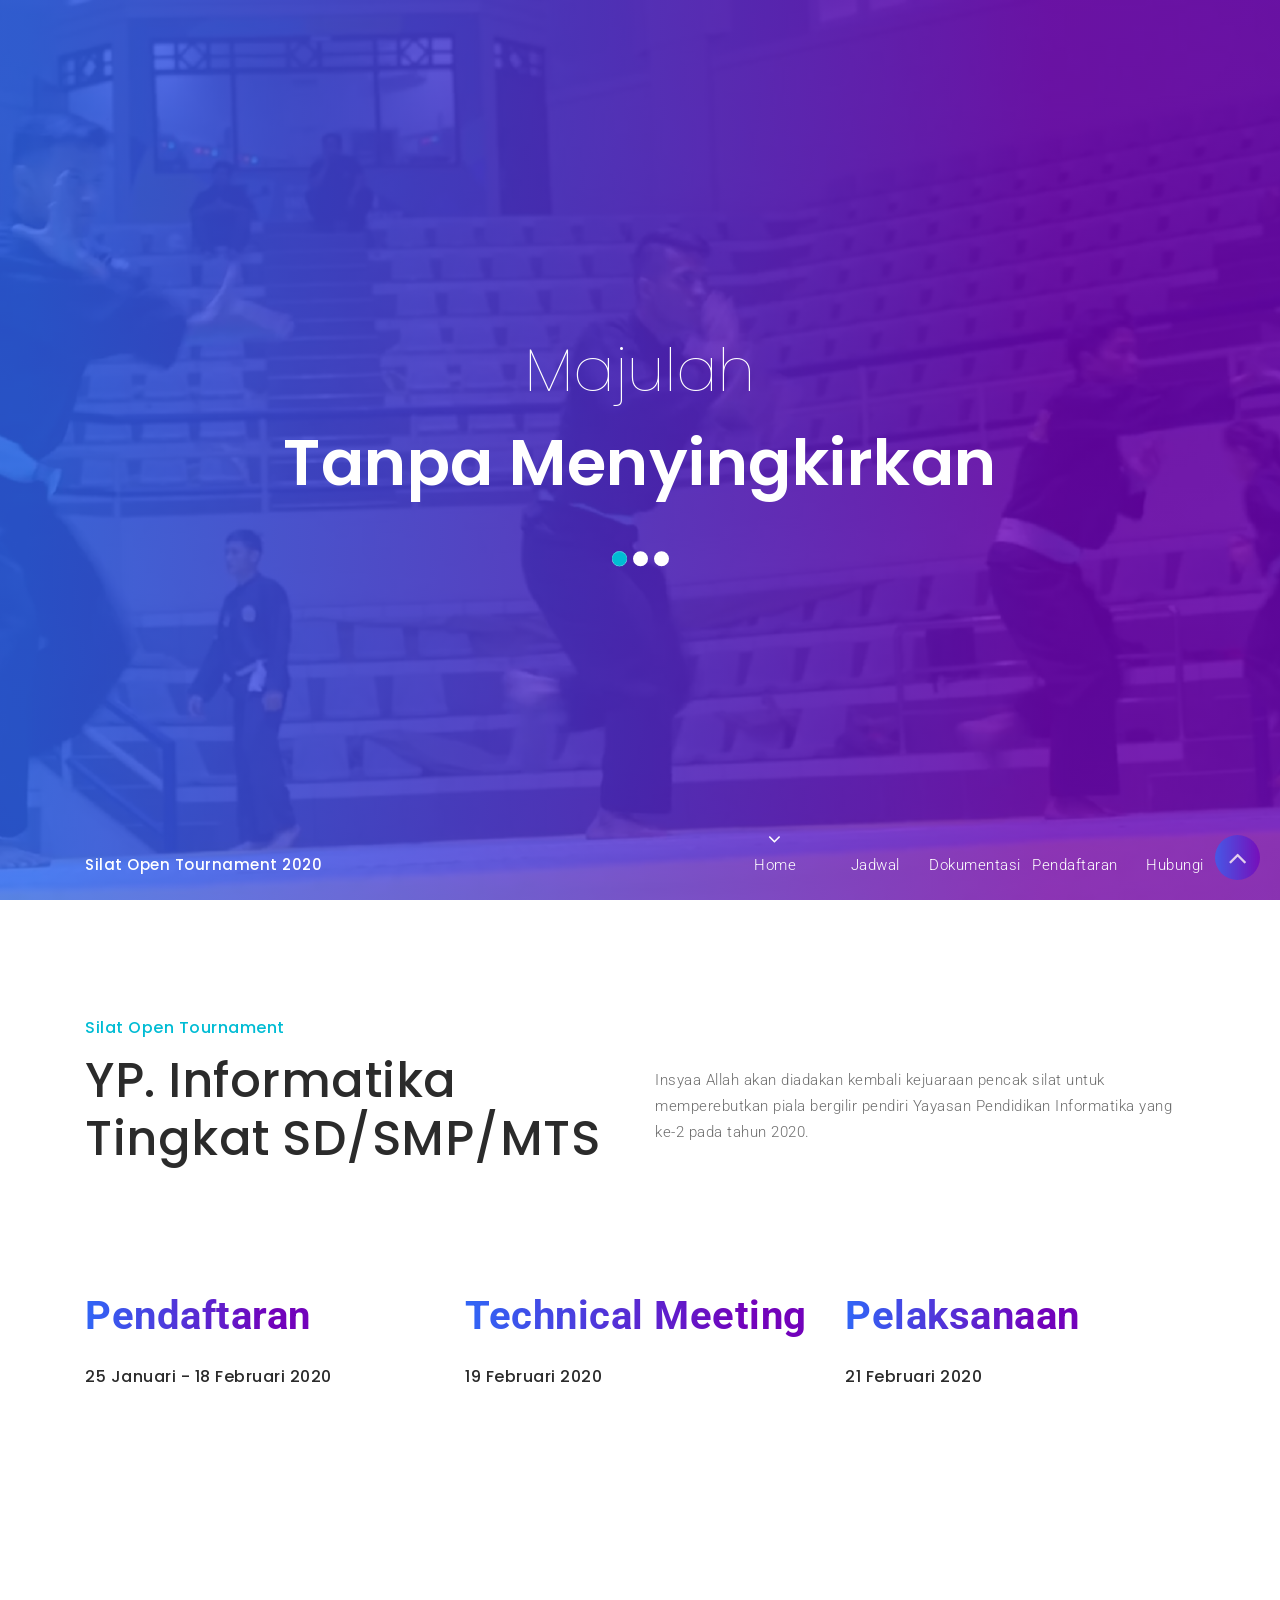
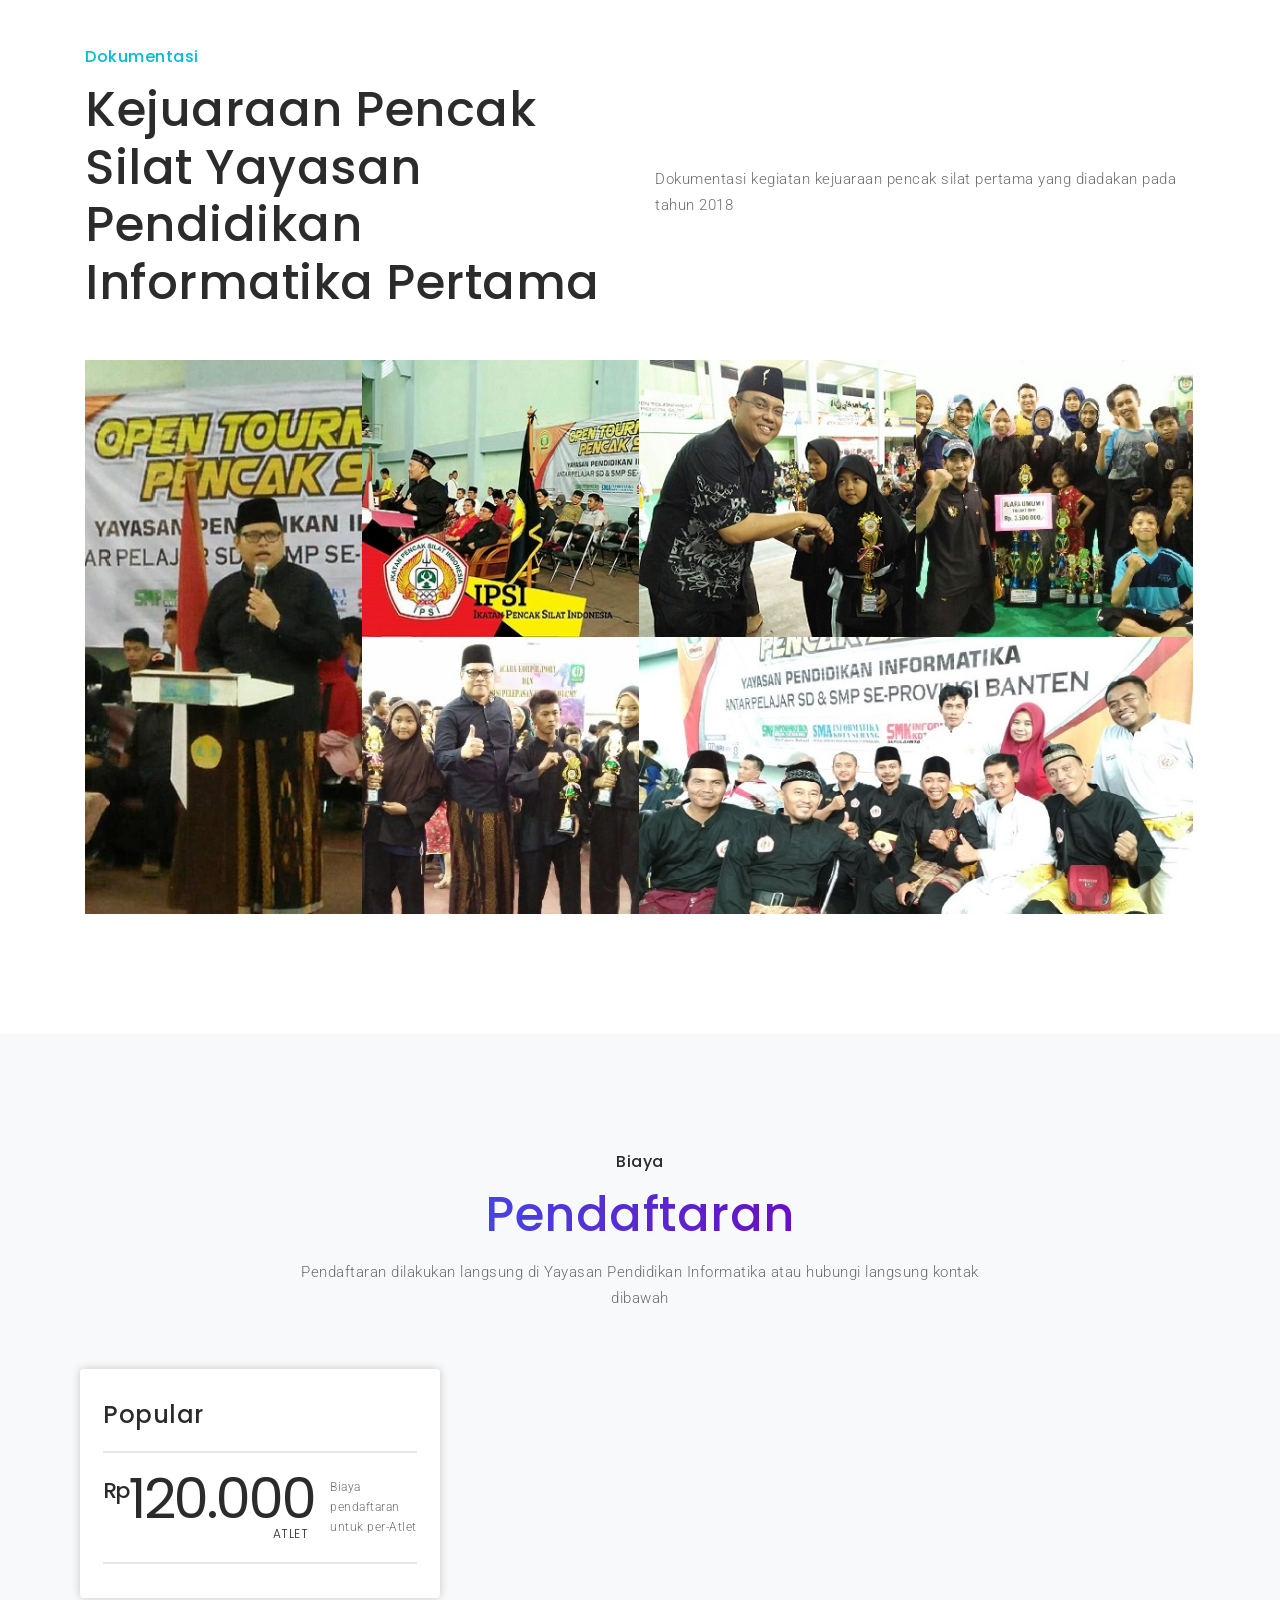
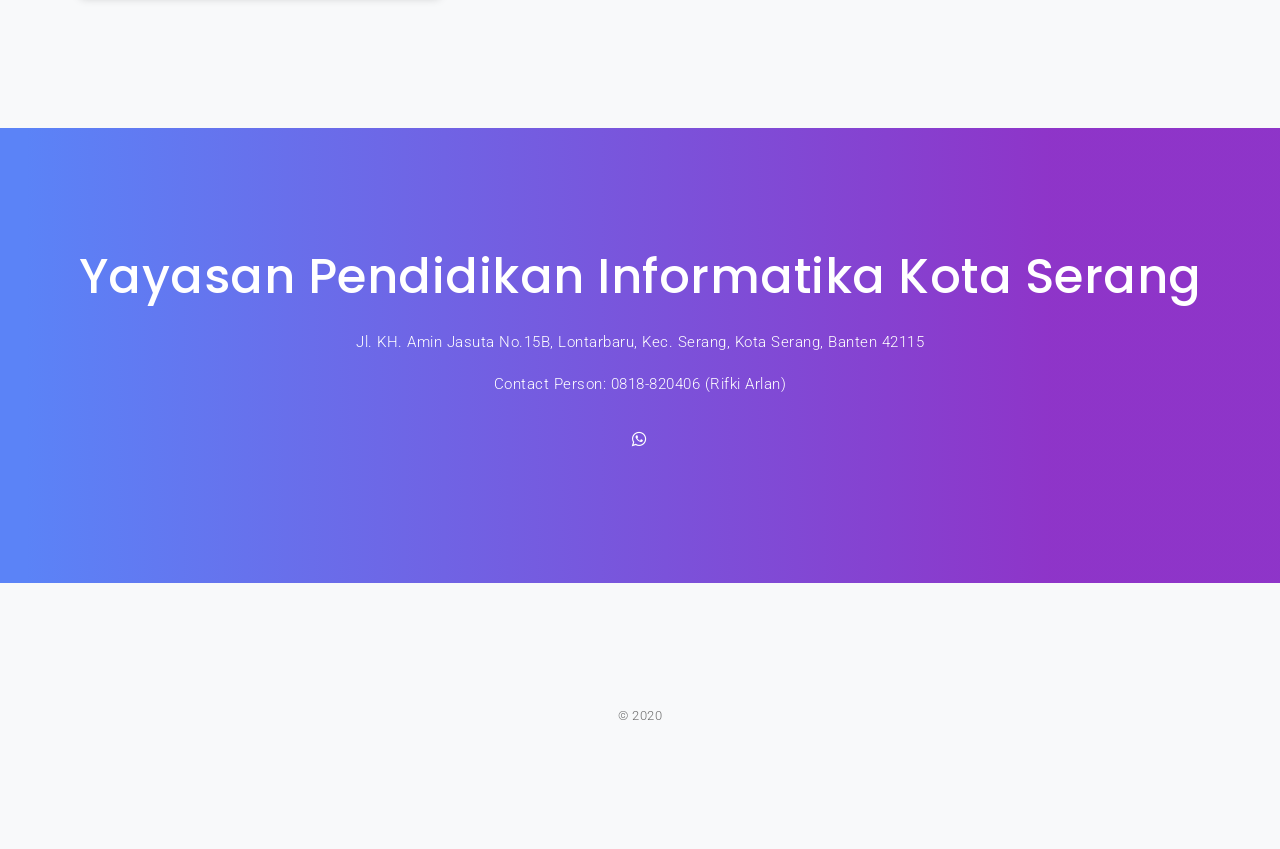
==== commit 88f13599: "disable map" ====
--- a/web/main.html
+++ b/web/main.html
@@ -123,7 +123,7 @@
                             <!--slide-->
                             <h2 class="alt-font text-white item">Naiklah<span class="font-weight-600 d-block">Tanpa Menjatuhkan</span></h2>
                             <!--slide-->
-                            <h2 class="alt-font text-white item">Jadilah Baik<span class="font-weight-600 d-block">Tanpa Menjelekkann</span></h2>
+                            <h2 class="alt-font text-white item">Jadilah Baik<span class="font-weight-600 d-block">Tanpa Menjelekkan</span></h2>
                         </div>
                     </div>
 
@@ -303,8 +303,8 @@
 <section id="contact" class="p-0">
     <div class="container-fluid">
         <div class="row align-items-center">
-            <div class="col-md-6 p-0">
-                <div class="address-box title mb-0 bg-img4">
+            <div class="col-md-12 p-0">
+                <div class="address-box title mb-0">
                     <!--overlay-->
                     <div class="bg-overlay gradient-bg1 opacity-8"></div>
                     <div class="address-text text-center text-white position-relative wow fadeInUp">
@@ -323,11 +323,11 @@
                     </div>
                 </div>
             </div>
-            <div class="col-md-6 p-0">
+            <!-- <div class="col-md-6 p-0">
                 <div id="map" class="half-map bg-img-map">
 
                 </div>
-            </div>
+            </div> -->
         </div>
     </div>
 </section>
@@ -387,8 +387,8 @@
 <script src="rs-plugin/js/extensions/revolution.extension.slideanims.min.js"></script>
 <script src="rs-plugin/js/extensions/revolution.extension.video.min.js"></script>
 <!-- map -->
-<script src="http://maps.google.com/maps/api/js?key=AIzaSyA60wYXnH9P1paQGrMkr3VdsMFef3xqEtQ"></script>
-<script src="js/map.js"></script>
+<!-- <script src="http://maps.google.com/maps/api/js?key=AIzaSyA60wYXnH9P1paQGrMkr3VdsMFef3xqEtQ"></script>
+<script src="js/map.js"></script> -->
 <!-- custom script -->
 <script src="js/script.js"></script>
 
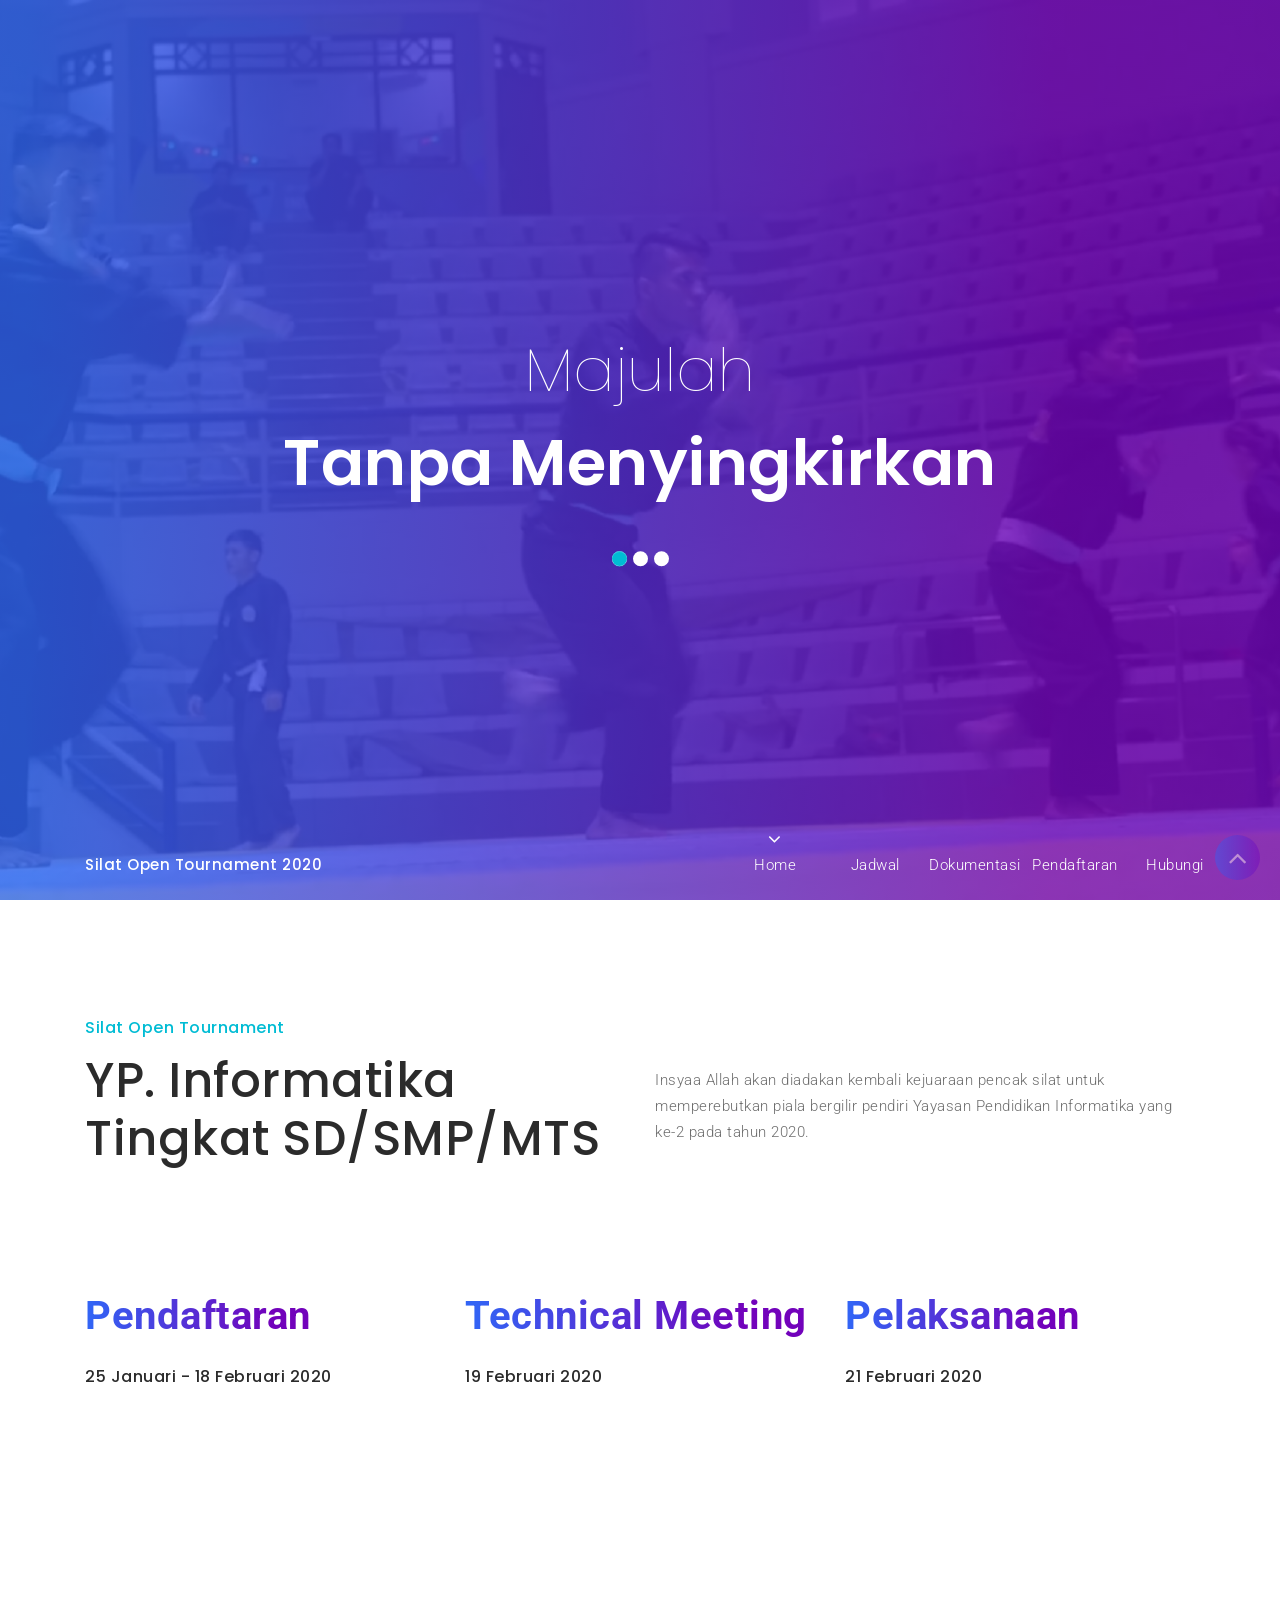
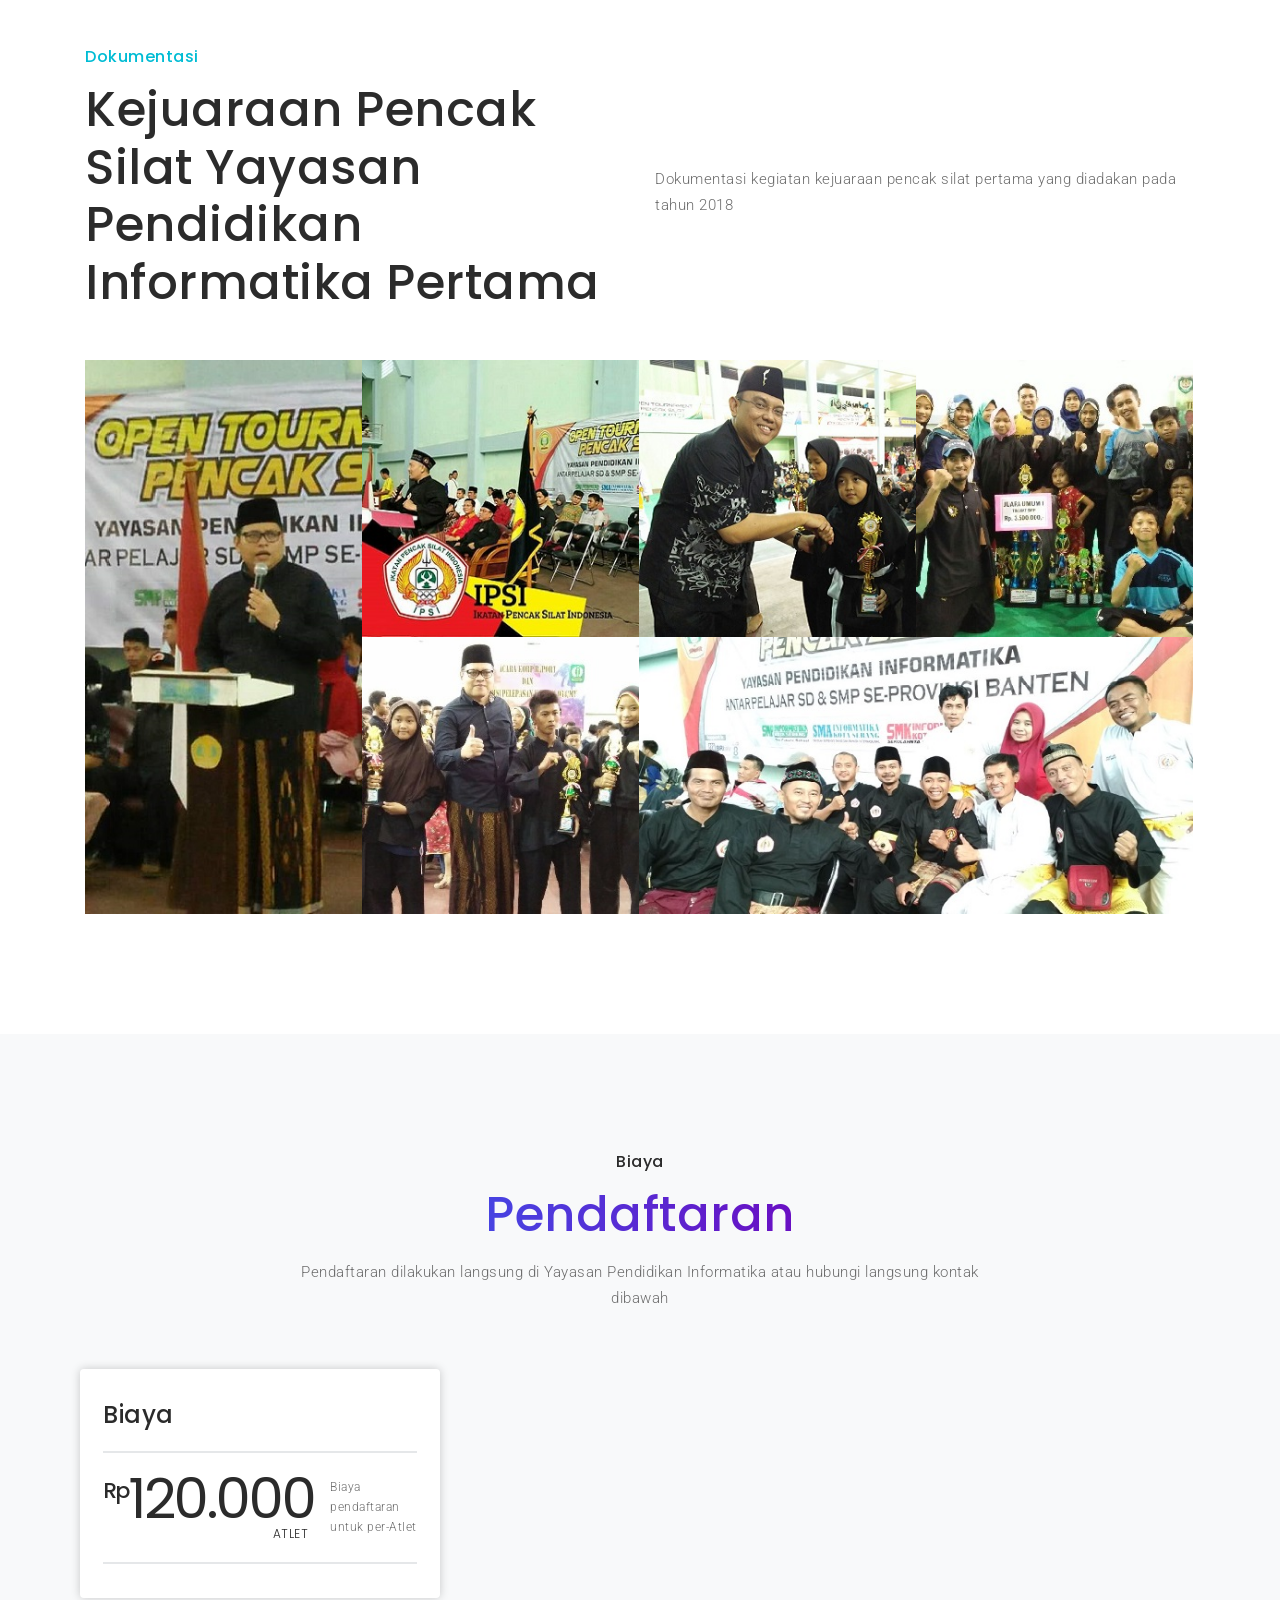
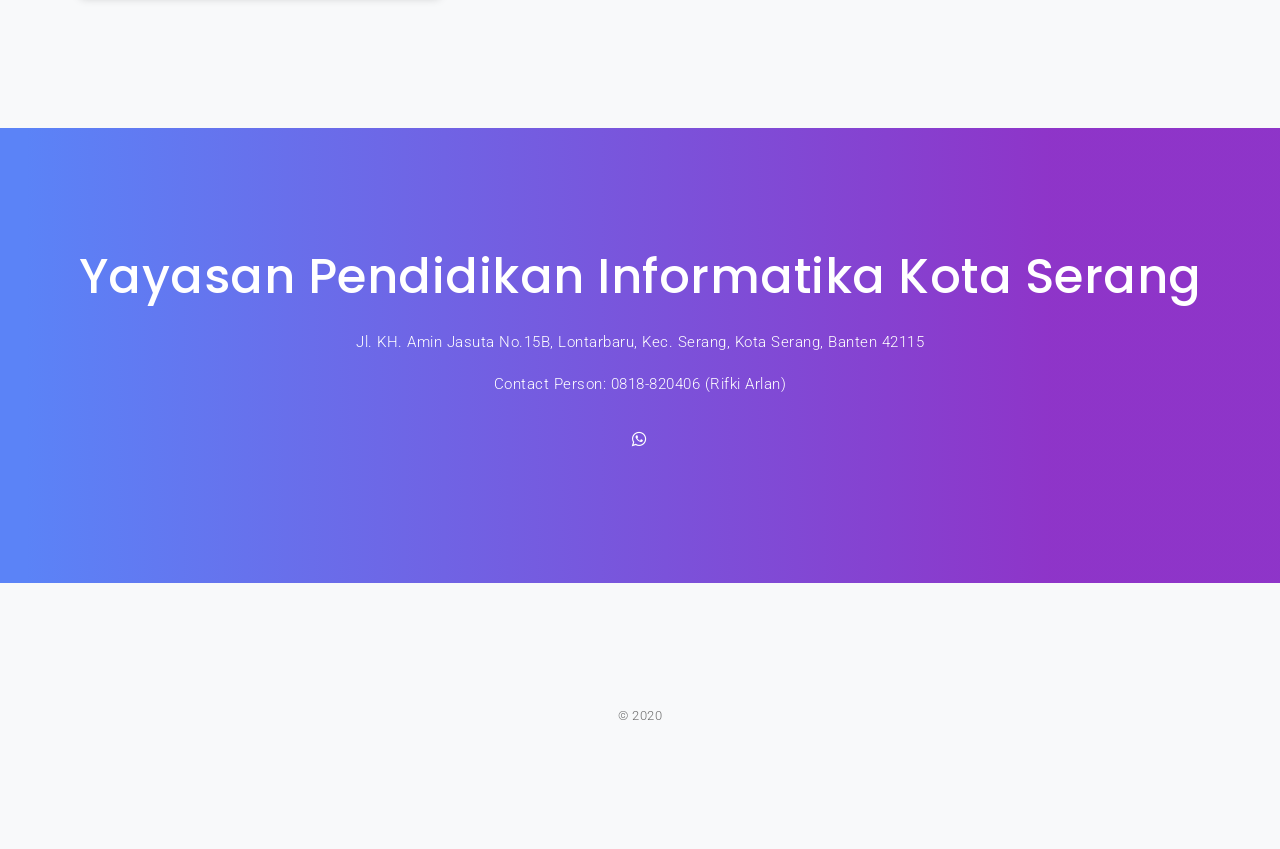
==== commit 0193f558: "fix word" ====
--- a/web/main.html
+++ b/web/main.html
@@ -284,7 +284,7 @@
             <div id="price-slider" class="owl-carousel owl-item wow fadeInUp">
             <!--price item-->
             <div class="price-item text-left">
-                <h4 class="alt-font d-inline-block font-weight-500 mb-4">Popular</h4>
+                <h4 class="alt-font d-inline-block font-weight-500 mb-4">Biaya</h4>
                 <div class="price-tag d-flex align-items-center">
                     <div class="price alt-font text-dark-gray">
                         <h3 class="currency"><span class="sign">Rp</span>120.000</h3>
